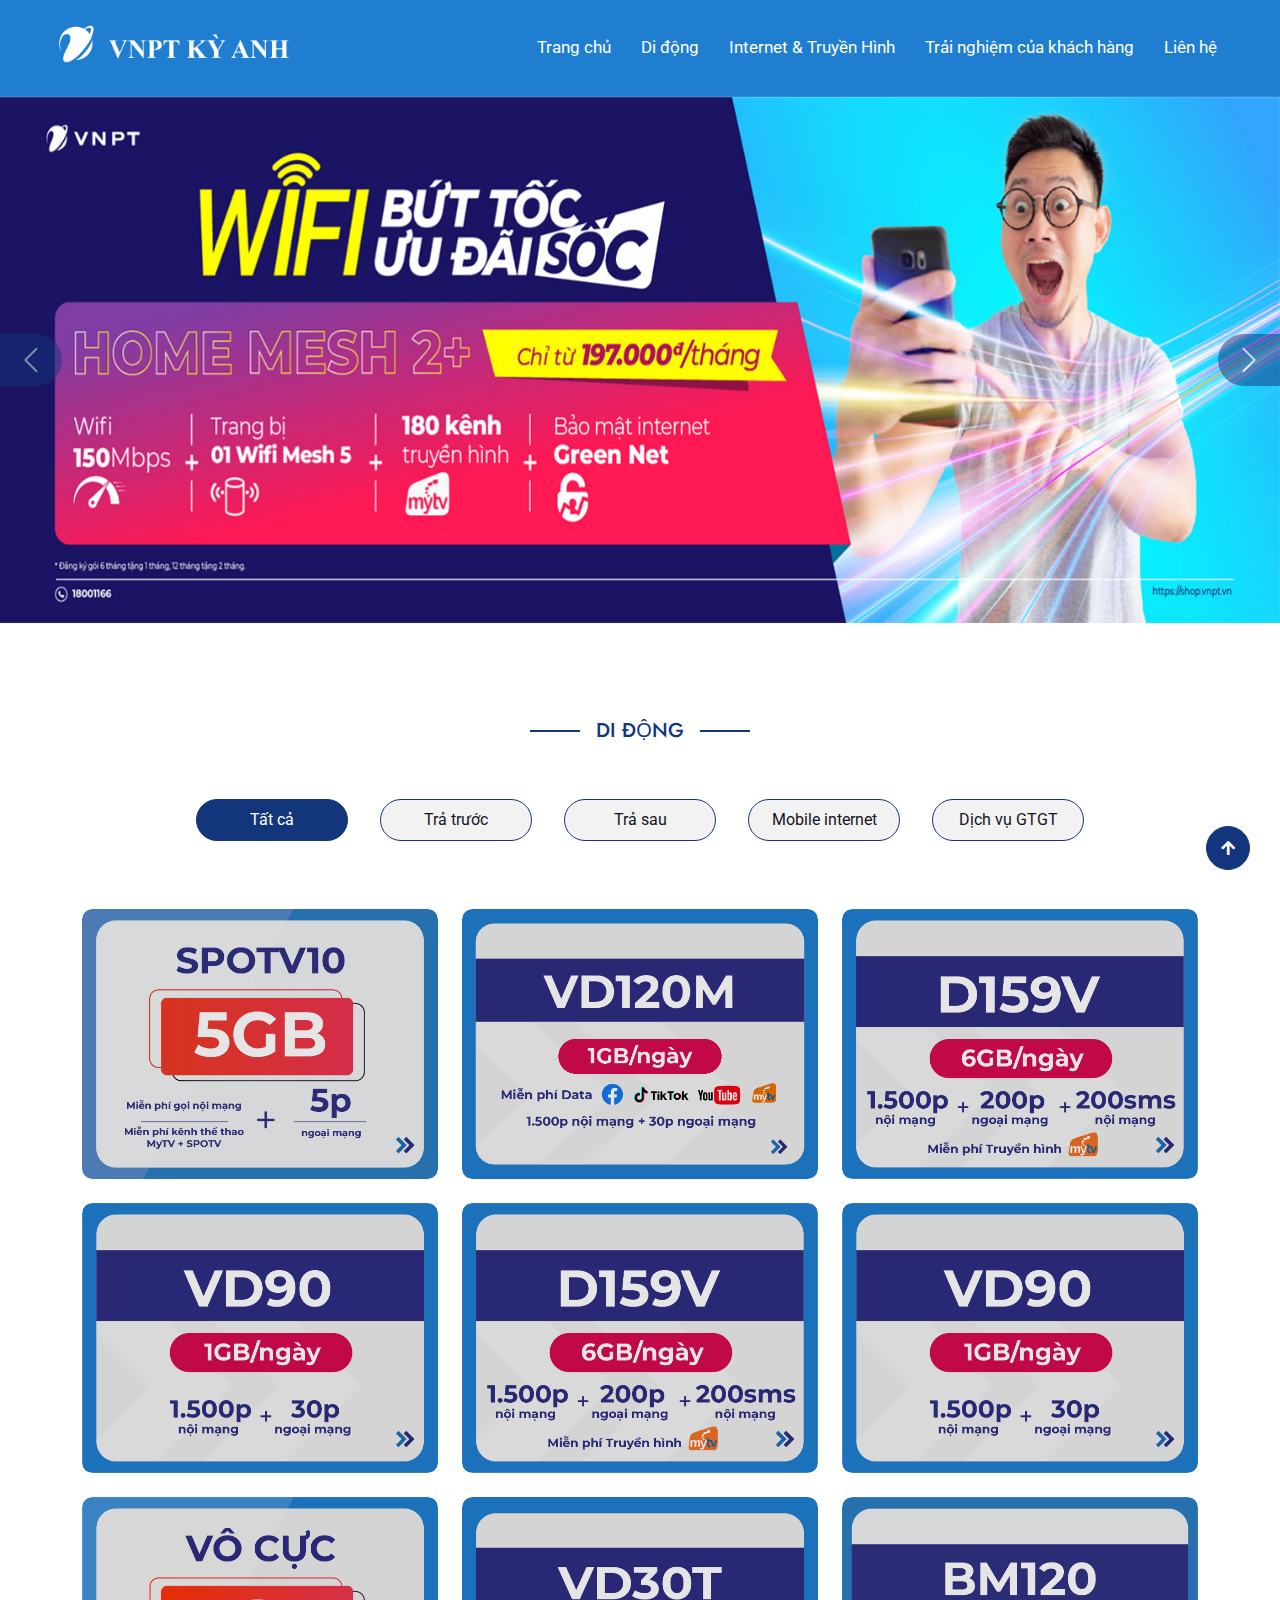
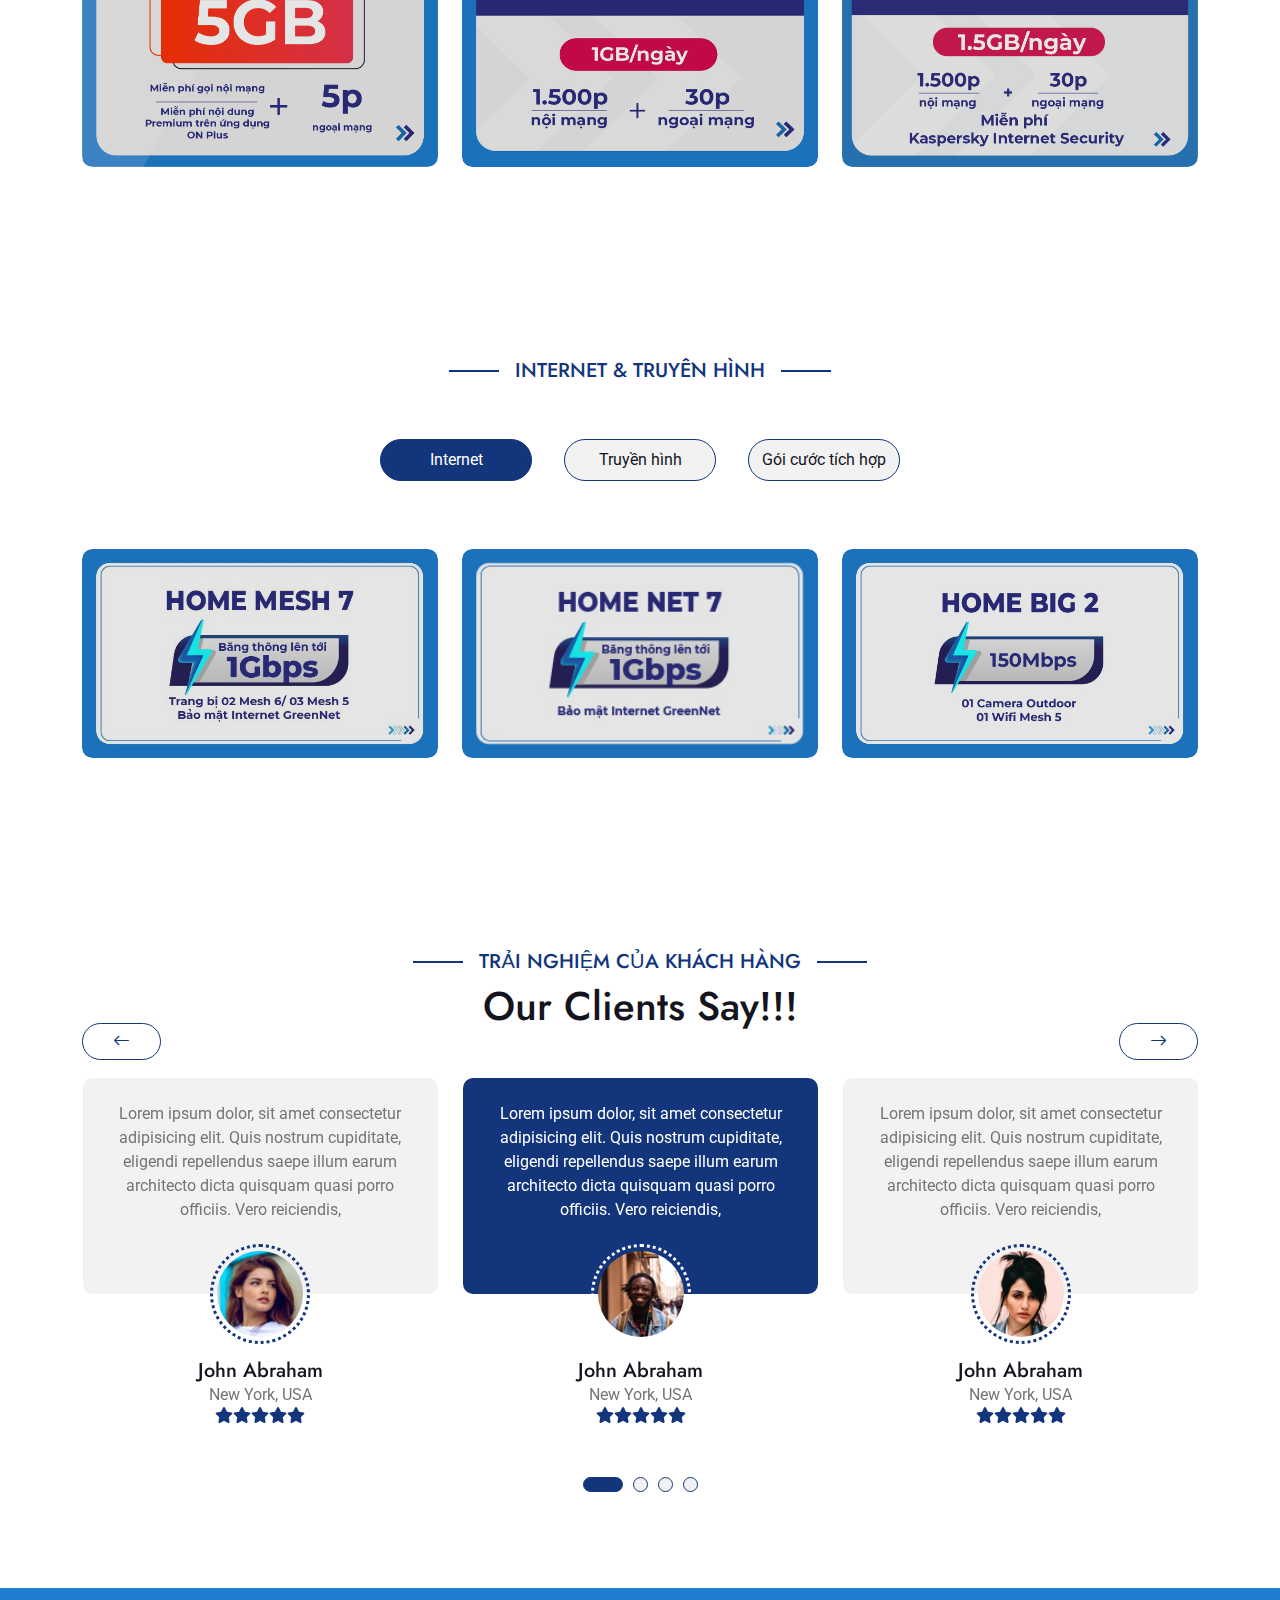
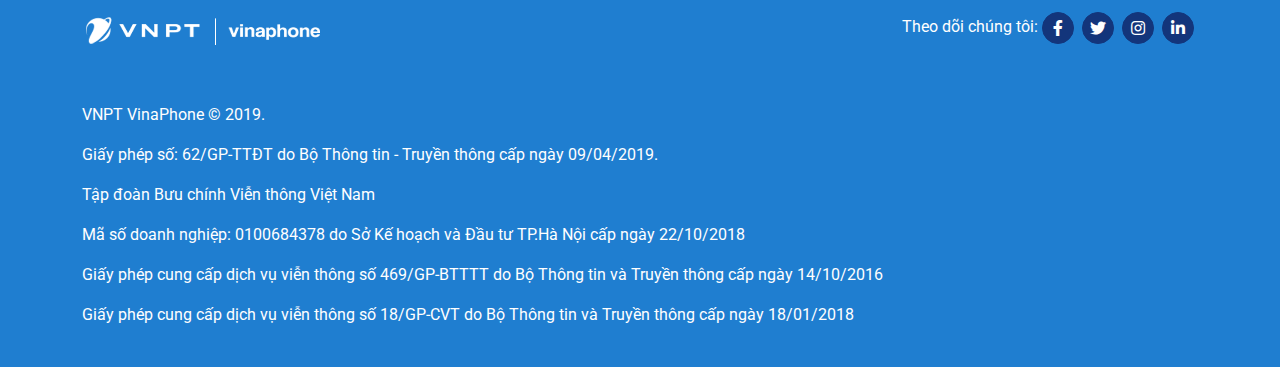
==== index.html @ 66cebbd5 "[feat] ađd meta property" ====
<!DOCTYPE html>
<html lang="en">
  <head>
    <meta charset="utf-8" />
    <title>Tập đoàn Bưu chính Viễn thông Việt Nam - VNPT Kỳ Anh</title>
    <meta
      property="og:title"
      content="Tập đoàn Bưu chính Viễn thông Việt Nam - VNPT Kỳ Anh"
    />
    <meta property="og:image" content="img/logo_v1.png" />
    <meta
      property="og:description"
      content="Tại VNPT Kỳ Anh, chúng tôi cung cấp một loạt các gói cước di động với hơn 99 lựa chọn, giá cả hấp dẫn. Đồng thời, chúng tôi cũng mang đến cho khách hàng nội dung số đa dạng và phong phú, cùng với các gói internet truyền hình tích hợp. Hơn nữa, chúng tôi còn cung cấp một loạt các sản phẩm và dịch vụ công nghệ thông tin khác nhau, đáp ứng mọi nhu cầu của khách hàng."
    />
    <meta property="og:image:width" content="1200" />
    <meta property="og:image:height" content="627" />
    <meta property="og:type" content="website" />
    <link rel="shortcut icon" type="image/png" href="img/icon.png" />
    <meta content="width=device-width, initial-scale=1.0" name="viewport" />
    <meta content="" name="keywords" />
    <meta content="" name="description" />

    <!-- Google Web Fonts -->
    <link rel="preconnect" href="https://fonts.googleapis.com" />
    <link rel="preconnect" href="https://fonts.gstatic.com" crossorigin />
    <link
      href="https://fonts.googleapis.com/css2?family=Jost:wght@500;600&family=Roboto&display=swap"
      rel="stylesheet"
    />

    <!-- Icon Font Stylesheet -->
    <link
      rel="stylesheet"
      href="https://use.fontawesome.com/releases/v5.15.4/css/all.css"
    />
    <link
      href="https://cdn.jsdelivr.net/npm/bootstrap-icons@1.4.1/font/bootstrap-icons.css"
      rel="stylesheet"
    />

    <!-- Libraries Stylesheet -->
    <link href="lib/owlcarousel/assets/owl.carousel.min.css" rel="stylesheet" />
    <link href="lib/lightbox/css/lightbox.min.css" rel="stylesheet" />

    <!-- Customized Bootstrap Stylesheet -->
    <link href="css/bootstrap.min.css" rel="stylesheet" />

    <!-- Template Stylesheet -->
    <link href="css/style.css" rel="stylesheet" />
    <!-- <link rel="stylesheet" href="style.css"> -->
  </head>

  <body>
    <!-- Spinner Start -->
    <div
      id="spinner"
      class="show bg-white position-fixed translate-middle w-100 vh-100 top-50 start-50 d-flex align-items-center justify-content-center"
    >
      <div
        class="spinner-border text-primary"
        style="width: 3rem; height: 3rem"
        role="status"
      >
        <span class="sr-only">Đang tải...</span>
      </div>
    </div>
    <!-- Spinner End -->

    <!-- Topbar Start -->
    <!-- <div class="container-fluid bg-primary px-5 d-none d-lg-block">
            <div class="row gx-0">
                <div class="col-lg-8 text-center text-lg-start mb-2 mb-lg-0">
                    <div class="d-inline-flex align-items-center" style="height: 45px;">
                        <a class="btn btn-sm btn-outline-light btn-sm-square rounded-circle me-2" href=""><i class="fab fa-twitter fw-normal"></i></a>
                        <a class="btn btn-sm btn-outline-light btn-sm-square rounded-circle me-2" href=""><i class="fab fa-facebook-f fw-normal"></i></a>
                        <a class="btn btn-sm btn-outline-light btn-sm-square rounded-circle me-2" href=""><i class="fab fa-linkedin-in fw-normal"></i></a>
                        <a class="btn btn-sm btn-outline-light btn-sm-square rounded-circle me-2" href=""><i class="fab fa-instagram fw-normal"></i></a>
                        <a class="btn btn-sm btn-outline-light btn-sm-square rounded-circle" href=""><i class="fab fa-youtube fw-normal"></i></a>
                    </div>
                </div>
                <div class="col-lg-4 text-center text-lg-end">
                    <div class="d-inline-flex align-items-center" style="height: 45px;">
                        <a href="#"><small class="me-3 text-light"><i class="fa fa-user me-2"></i>Đăng ký</small></a>
                        <a href="#"><small class="me-3 text-light"><i class="fa fa-sign-in-alt me-2"></i>Đăng nhập</small></a>
                        <div class="dropdown">
                            <a href="#" class="dropdown-toggle text-light" data-bs-toggle="dropdown"><small><i class="fa fa-home me-2"></i> My Dashboard</small></a>
                            <div class="dropdown-menu rounded">
                                <a href="#" class="dropdown-item"><i class="fas fa-user-alt me-2"></i> My Profile</a>
                                <a href="#" class="dropdown-item"><i class="fas fa-comment-alt me-2"></i> Inbox</a>
                                <a href="#" class="dropdown-item"><i class="fas fa-bell me-2"></i> Notifications</a>
                                <a href="#" class="dropdown-item"><i class="fas fa-cog me-2"></i> Account Settings</a>
                                <a href="#" class="dropdown-item"><i class="fas fa-power-off me-2"></i> Log Out</a>
                            </div>
                        </div>
                    </div>
                </div>
            </div>
        </div> -->
    <!-- Topbar End -->

    <!-- Navbar & Hero Start -->
    <div class="container-fluid position-relative p-0">
      <nav
        class="navbar navbar-expand-lg navbar-light px-4 px-lg-5 py-3 py-lg-0"
      >
        <a href="" class="navbar-brand p-0">
          <!-- <h1 class="m-0"><i class="fa fa-map-marker-alt me-3"></i>Travela</h1> -->
          <img src="img/logo_v3.png" alt="Logo" id="logoImage" />
        </a>
        <button
          class="navbar-toggler"
          type="button"
          data-bs-toggle="collapse"
          data-bs-target="#navbarCollapse"
        >
          <span class="fa fa-bars"></span>
        </button>
        <div class="collapse navbar-collapse" id="navbarCollapse">
          <div class="navbar-nav ms-auto py-0">
            <a href="#" class="nav-item nav-link active">Trang chủ</a>
            <a href="#di-dong" class="nav-item nav-link">Di động</a>
            <a href="#internet" class="nav-item nav-link"
              >Internet & Truyền Hình</a
            >
            <a href="#testimonial" class="nav-item nav-link"
              >Trải nghiệm của khách hàng</a
            >
            <a href="#footer" class="nav-item nav-link">Liên hệ</a>
            <!-- <a href="packages.html" class="nav-item nav-link">Packages</a>
            <a href="blog.html" class="nav-item nav-link">Bài viết</a>
            <div class="nav-item dropdown">
              <a
                href="#"
                class="nav-link dropdown-toggle"
                data-bs-toggle="dropdown"
                >Pages</a
              >
              <div class="dropdown-menu m-0">
                <a href="destination.html" class="dropdown-item">Destination</a>
                <a href="tour.html" class="dropdown-item">Explore Tour</a>
                <a href="booking.html" class="dropdown-item">Travel Booking</a>
                <a href="gallery.html" class="dropdown-item">Our Gallery</a>
                <a href="guides.html" class="dropdown-item">Travel Guides</a>
                <a href="testimonial.html" class="dropdown-item">Testimonial</a>
                <a href="404.html" class="dropdown-item">404 Page</a>
              </div>
            </div>
            <a href="contact.html" class="nav-item nav-link">Liên hệ</a> -->
          </div>
          <!-- <a href="" class="btn btn-primary rounded-pill py-2 px-4 ms-lg-4">Book Now</a> -->
        </div>
      </nav>

      <!-- Carousel Start -->
      <div class="carousel-header d-none d-md-block">
        <div id="carouselId" class="carousel slide" data-bs-ride="carousel">
          <ol class="carousel-indicators">
            <li
              data-bs-target="#carouselId"
              data-bs-slide-to="0"
              class="active"
            ></li>
            <li data-bs-target="#carouselId" data-bs-slide-to="1"></li>
            <li data-bs-target="#carouselId" data-bs-slide-to="2"></li>
          </ol>
          <div class="carousel-inner" role="listbox">
            <div class="carousel-item active">
              <img src="img/carousel-2.jpg" class="img-fluid" alt="Image" />
              <!-- <div class="carousel-caption">
                                <div class="p-3" style="max-width: 900px;">
                                    <h4 class="text-white text-uppercase fw-bold mb-4" style="letter-spacing: 3px;">Explore The World</h4>
                                    <h1 class="display-2 text-capitalize text-white mb-4">Let's The World Together!</h1>
                                    <p class="mb-5 fs-5">Lorem Ipsum is simply dummy text of the printing and typesetting industry. Lorem Ipsum has been the industry's standard dummy text ever since the 1500s, 
                                    </p>
                                    <div class="d-flex align-items-center justify-content-center">
                                        <a class="btn-hover-bg btn btn-primary rounded-pill text-white py-3 px-5" href="#">Discover Now</a>
                                    </div>
                                </div>
                            </div> -->
            </div>
            <div class="carousel-item">
              <img src="img/carousel-1.jpg" class="img-fluid" alt="Image" />
              <!-- <div class="carousel-caption">
                                <div class="p-3" style="max-width: 900px;">
                                    <h4 class="text-white text-uppercase fw-bold mb-4" style="letter-spacing: 3px;">Explore The World</h4>
                                    <h1 class="display-2 text-capitalize text-white mb-4">Find Your Perfect Tour At Travel</h1>
                                    <p class="mb-5 fs-5">Lorem Ipsum is simply dummy text of the printing and typesetting industry. Lorem Ipsum has been the industry's standard dummy text ever since the 1500s, 
                                    </p>
                                    <div class="d-flex align-items-center justify-content-center">
                                        <a class="btn-hover-bg btn btn-primary rounded-pill text-white py-3 px-5" href="#">Discover Now</a>
                                    </div>
                                </div>
                            </div> -->
            </div>
            <div class="carousel-item">
              <img src="img/carousel-3.jpg" class="img-fluid" alt="Image" />
              <!-- <div class="carousel-caption">
                                <div class="p-3" style="max-width: 900px;">
                                    <h4 class="text-white text-uppercase fw-bold mb-4" style="letter-spacing: 3px;">Explore The World</h4>
                                    <h1 class="display-2 text-capitalize text-white mb-4">You Like To Go?</h1>
                                    <p class="mb-5 fs-5">Lorem Ipsum is simply dummy text of the printing and typesetting industry. Lorem Ipsum has been the industry's standard dummy text ever since the 1500s, 
                                    </p>
                                    <div class="d-flex align-items-center justify-content-center">
                                        <a class="btn-hover-bg btn btn-primary rounded-pill text-white py-3 px-5" href="#">Discover Now</a>
                                    </div>
                                </div>
                            </div> -->
            </div>
          </div>
          <button
            class="carousel-control-prev"
            type="button"
            data-bs-target="#carouselId"
            data-bs-slide="prev"
          >
            <span
              class="carousel-control-prev-icon btn bg-primary"
              aria-hidden="false"
            ></span>
            <span class="visually-hidden">Previous</span>
          </button>
          <button
            class="carousel-control-next"
            type="button"
            data-bs-target="#carouselId"
            data-bs-slide="next"
          >
            <span
              class="carousel-control-next-icon btn bg-primary"
              aria-hidden="false"
            ></span>
            <span class="visually-hidden">Next</span>
          </button>
        </div>
      </div>
      <!-- Carousel End -->
    </div>
    <!-- <div class="container-fluid search-bar position-relative" style="top: -50%; transform: translateY(-50%);">
            <div class="container">
                <div class="position-relative rounded-pill w-100 mx-auto p-5" style="background: rgba(19, 53, 123, 0.8);">
                    <input class="form-control border-0 rounded-pill w-100 py-3 ps-4 pe-5" type="text" placeholder="Eg: Thailand">
                    <button type="button" class="btn btn-primary rounded-pill py-2 px-4 position-absolute me-2" style="top: 50%; right: 46px; transform: translateY(-50%);">Search</button>
                </div>
            </div>
        </div> -->
    <!-- Navbar & Hero End -->

    <!-- About Start -->
    <!-- <div class="container-fluid about py-5">
            <div class="container py-5">
                <div class="row g-5 align-items-center">
                    <div class="col-lg-5">
                        <div class="h-100" style="border: 50px solid; border-color: transparent #13357B transparent #13357B;">
                            <img src="img/about-img.jpg" class="img-fluid w-100 h-100" alt="">
                        </div>
                    </div>
                    <div class="col-lg-7" style="background: linear-gradient(rgba(255, 255, 255, .8), rgba(255, 255, 255, .8)), url(img/about-img-1.png);">
                        <h5 class="section-about-title pe-3">About Us</h5>
                        <h1 class="mb-4">Welcome to <span class="text-primary">Travela</span></h1>
                        <p class="mb-4">Lorem ipsum dolor sit amet consectetur adipisicing elit. Molestias, dolorum, doloribus sunt dicta, officia voluptatibus libero necessitatibus natus impedit quam ullam assumenda? Id atque iste consectetur. Commodi odit ab saepe!</p>
                        <p class="mb-4">Lorem ipsum dolor sit amet consectetur adipisicing elit. Accusantium quos voluptatem suscipit neque enim, doloribus ipsum rem eos distinctio, dignissimos nisi saepe nulla? Libero numquam perferendis provident placeat molestiae quia?</p>
                        <div class="row gy-2 gx-4 mb-4">
                            <div class="col-sm-6">
                                <p class="mb-0"><i class="fa fa-arrow-right text-primary me-2"></i>First Class Flights</p>
                            </div>
                            <div class="col-sm-6">
                                <p class="mb-0"><i class="fa fa-arrow-right text-primary me-2"></i>Handpicked Hotels</p>
                            </div>
                            <div class="col-sm-6">
                                <p class="mb-0"><i class="fa fa-arrow-right text-primary me-2"></i>5 Star Accommodations</p>
                            </div>
                            <div class="col-sm-6">
                                <p class="mb-0"><i class="fa fa-arrow-right text-primary me-2"></i>Latest Model Vehicles</p>
                            </div>
                            <div class="col-sm-6">
                                <p class="mb-0"><i class="fa fa-arrow-right text-primary me-2"></i>150 Premium City Tours</p>
                            </div>
                            <div class="col-sm-6">
                                <p class="mb-0"><i class="fa fa-arrow-right text-primary me-2"></i>24/7 Service</p>
                            </div>
                        </div>
                        <a class="btn btn-primary rounded-pill py-3 px-5 mt-2" href="">Read More</a>
                    </div>
                </div>
            </div>
        </div> -->
    <!-- About End -->

    <!-- Services Start -->
    <!-- <div class="container-fluid bg-light service py-5">
            <div class="container py-5">
                <div class="mx-auto text-center mb-5" style="max-width: 900px;">
                    <h5 class="section-title px-3">Searvices</h5>
                    <h1 class="mb-0">Our Services</h1>
                </div>
                <div class="row g-4">
                    <div class="col-lg-6">
                        <div class="row g-4">
                            <div class="col-12">
                                <div class="service-content-inner d-flex align-items-center bg-white border border-primary rounded p-4 pe-0">
                                    <div class="service-content text-end">
                                        <h5 class="mb-4">WorldWide Tours</h5>
                                        <p class="mb-0">Dolor sit amet consectetur adipisicing elit. Non alias eum, suscipit expedita corrupti officiis debitis possimus nam laudantium beatae quidem dolore consequuntur voluptate rem reiciendis, omnis sequi harum earum.
                                        </p>
                                    </div>
                                    <div class="service-icon p-4">
                                        <i class="fa fa-globe fa-4x text-primary"></i>
                                    </div>
                                </div>
                            </div>
                            <div class="col-12">
                                <div class="service-content-inner d-flex align-items-center  bg-white border border-primary rounded p-4 pe-0">
                                    <div class="service-content text-end">
                                        <h5 class="mb-4">Hotel Reservation</h5>
                                        <p class="mb-0">Dolor sit amet consectetur adipisicing elit. Non alias eum, suscipit expedita corrupti officiis debitis possimus nam laudantium beatae quidem dolore consequuntur voluptate rem reiciendis, omnis sequi harum earum.
                                        </p>
                                    </div>
                                    <div class="service-icon p-4">
                                        <i class="fa fa-hotel fa-4x text-primary"></i>
                                    </div>
                                </div>
                            </div>
                            <div class="col-12">
                                <div class="service-content-inner d-flex align-items-center bg-white border border-primary rounded p-4 pe-0">
                                    <div class="service-content text-end">
                                        <h5 class="mb-4">Travel Guides</h5>
                                        <p class="mb-0">Dolor sit amet consectetur adipisicing elit. Non alias eum, suscipit expedita corrupti officiis debitis possimus nam laudantium beatae quidem dolore consequuntur voluptate rem reiciendis, omnis sequi harum earum.
                                        </p>
                                    </div>
                                    <div class="service-icon p-4">
                                        <i class="fa fa-user fa-4x text-primary"></i>
                                    </div>
                                </div>
                            </div>
                            <div class="col-12">
                                <div class="service-content-inner d-flex align-items-center bg-white border border-primary rounded p-4 pe-0">
                                    <div class="service-content text-end">
                                        <h5 class="mb-4">Event Management</h5>
                                        <p class="mb-0">Dolor sit amet consectetur adipisicing elit. Non alias eum, suscipit expedita corrupti officiis debitis possimus nam laudantium beatae quidem dolore consequuntur voluptate rem reiciendis, omnis sequi harum earum.
                                        </p>
                                    </div>
                                    <div class="service-icon p-4">
                                        <i class="fa fa-cog fa-4x text-primary"></i>
                                    </div>
                                </div>
                            </div>
                        </div>
                    </div>
                    <div class="col-lg-6">
                        <div class="row g-4">
                            <div class="col-12">
                                <div class="service-content-inner d-flex align-items-center bg-white border border-primary rounded p-4 ps-0">
                                    <div class="service-icon p-4">
                                        <i class="fa fa-globe fa-4x text-primary"></i>
                                    </div>
                                    <div class="service-content">
                                        <h5 class="mb-4">WorldWide Tours</h5>
                                        <p class="mb-0">Dolor sit amet consectetur adipisicing elit. Non alias eum, suscipit expedita corrupti officiis debitis possimus nam laudantium beatae quidem dolore consequuntur voluptate rem reiciendis, omnis sequi harum earum.
                                        </p>
                                    </div>
                                </div>
                            </div>
                            <div class="col-12">
                                <div class="service-content-inner d-flex align-items-center bg-white border border-primary rounded p-4 ps-0">
                                    <div class="service-icon p-4">
                                        <i class="fa fa-hotel fa-4x text-primary"></i>
                                    </div>
                                    <div class="service-content">
                                        <h5 class="mb-4">Hotel Reservation</h5>
                                        <p class="mb-0">Dolor sit amet consectetur adipisicing elit. Non alias eum, suscipit expedita corrupti officiis debitis possimus nam laudantium beatae quidem dolore consequuntur voluptate rem reiciendis, omnis sequi harum earum.
                                        </p>
                                    </div>
                                </div>
                            </div>
                            <div class="col-12">
                                <div class="service-content-inner d-flex align-items-center bg-white border border-primary rounded p-4 ps-0">
                                    <div class="service-icon p-4">
                                        <i class="fa fa-user fa-4x text-primary"></i>
                                    </div>
                                    <div class="service-content">
                                        <h5 class="mb-4">Travel Guides</h5>
                                        <p class="mb-0">Dolor sit amet consectetur adipisicing elit. Non alias eum, suscipit expedita corrupti officiis debitis possimus nam laudantium beatae quidem dolore consequuntur voluptate rem reiciendis, omnis sequi harum earum.
                                        </p>
                                    </div>
                                </div>
                            </div>
                            <div class="col-12">
                                <div class="service-content-inner d-flex align-items-center bg-white border border-primary rounded p-4 ps-0">
                                    <div class="service-icon p-4">
                                        <i class="fa fa-cog fa-4x text-primary"></i>
                                    </div>
                                    <div class="service-content">
                                        <h5 class="mb-4">Event Management</h5>
                                        <p class="mb-0">Dolor sit amet consectetur adipisicing elit. Non alias eum, suscipit expedita corrupti officiis debitis possimus nam laudantium beatae quidem dolore consequuntur voluptate rem reiciendis, omnis sequi harum earum.
                                        </p>
                                    </div>
                                </div>
                            </div>
                        </div>
                    </div>
                    <div class="col-12">
                        <div class="text-center">
                            <a class="btn btn-primary rounded-pill py-3 px-5 mt-2" href="">Service More</a>
                        </div>
                    </div>
                </div>
            </div>
        </div> -->
    <!-- Services End -->

    <!-- Destination Start -->
    <div class="container-fluid destination py-5" id="di-dong">
      <div class="container py-5">
        <div class="mx-auto text-center mb-5" style="max-width: 900px">
          <h5 class="section-title px-3">Di động</h5>
          <!-- <h1 class="mb-0">Popular Destination</h1> -->
        </div>
        <div class="tab-class text-center">
          <ul class="nav nav-pills d-inline-flex justify-content-center mb-5">
            <li class="nav-item">
              <a
                class="d-flex mx-3 py-2 border border-primary bg-light rounded-pill active"
                data-bs-toggle="pill"
                href="#tab-1"
              >
                <span class="text-dark" style="width: 150px">Tất cả</span>
              </a>
            </li>
            <li class="nav-item">
              <a
                class="d-flex py-2 mx-3 border border-primary bg-light rounded-pill"
                data-bs-toggle="pill"
                href="#tab-2"
              >
                <span class="text-dark" style="width: 150px">Trả trước</span>
              </a>
            </li>
            <li class="nav-item">
              <a
                class="d-flex mx-3 py-2 border border-primary bg-light rounded-pill"
                data-bs-toggle="pill"
                href="#tab-3"
              >
                <span class="text-dark" style="width: 150px">Trả sau</span>
              </a>
            </li>
            <li class="nav-item">
              <a
                class="d-flex mx-3 py-2 border border-primary bg-light rounded-pill"
                data-bs-toggle="pill"
                href="#tab-4"
              >
                <span class="text-dark" style="width: 150px"
                  >Mobile internet</span
                >
              </a>
            </li>
            <li class="nav-item">
              <a
                class="d-flex mx-3 py-2 border border-primary bg-light rounded-pill"
                data-bs-toggle="pill"
                href="#tab-5"
              >
                <span class="text-dark" style="width: 150px">Dịch vụ GTGT</span>
              </a>
            </li>
            <!-- <li class="nav-item">
                            <a class="d-flex mx-3 py-2 border border-primary bg-light rounded-pill" data-bs-toggle="pill" href="#tab-6">
                                <span class="text-dark" style="width: 150px;">Singapore</span>
                            </a>
                        </li> -->
          </ul>
          <div class="tab-content">
            <div id="tab-1" class="tab-pane fade show p-0 active">
              <div class="row g-4">
                <div class="col-xl-12">
                  <div class="row g-4">
                    <div class="col-lg-4">
                      <div class="destination-img">
                        <img
                          class="img-fluid rounded w-100"
                          src="img/destination-1.jpg"
                          alt=""
                        />
                        <div class="destination-overlay p-4">
                          <a
                            href="#"
                            class="btn btn-primary text-white rounded-pill border py-2 px-3"
                            >20 Photos</a
                          >
                          <h4 class="text-white mb-2 mt-3">New York City</h4>
                          <a href="#" class="btn-hover text-white"
                            >View All Place
                            <i class="fa fa-arrow-right ms-2"></i
                          ></a>
                        </div>
                        <div class="search-icon">
                          <a
                            href="img/destination-1.jpg"
                            data-lightbox="destination-1"
                            ><i
                              class="fa fa-plus-square fa-1x btn btn-light btn-lg-square text-primary"
                            ></i
                          ></a>
                        </div>
                      </div>
                    </div>
                    <div class="col-lg-4">
                      <div class="destination-img">
                        <img
                          class="img-fluid rounded w-100"
                          src="img/destination-2.jpg"
                          alt=""
                        />
                        <div class="destination-overlay p-4">
                          <a
                            href="#"
                            class="btn btn-primary text-white rounded-pill border py-2 px-3"
                            >20 Photos</a
                          >
                          <h4 class="text-white mb-2 mt-3">Las vegas</h4>
                          <a href="#" class="btn-hover text-white"
                            >View All Place
                            <i class="fa fa-arrow-right ms-2"></i
                          ></a>
                        </div>
                        <div class="search-icon">
                          <a
                            href="img/destination-2.jpg"
                            data-lightbox="destination-2"
                            ><i
                              class="fa fa-plus-square fa-1x btn btn-light btn-lg-square text-primary"
                            ></i
                          ></a>
                        </div>
                      </div>
                    </div>
                    <div class="col-lg-4">
                      <div class="destination-img">
                        <img
                          class="img-fluid rounded w-100"
                          src="img/destination-7.jpg"
                          alt=""
                        />
                        <div class="destination-overlay p-4">
                          <a
                            href="#"
                            class="btn btn-primary text-white rounded-pill border py-2 px-3"
                            >20 Photos</a
                          >
                          <h4 class="text-white mb-2 mt-3">Los angelas</h4>
                          <a href="#" class="btn-hover text-white"
                            >View All Place
                            <i class="fa fa-arrow-right ms-2"></i
                          ></a>
                        </div>
                        <div class="search-icon">
                          <a
                            href="img/destination-7.jpg"
                            data-lightbox="destination-7"
                            ><i
                              class="fa fa-plus-square fa-1x btn btn-light btn-lg-square text-primary"
                            ></i
                          ></a>
                        </div>
                      </div>
                    </div>
                    <div class="col-lg-4">
                      <div class="destination-img">
                        <img
                          class="img-fluid rounded w-100"
                          src="img/destination-8.jpg"
                          alt=""
                        />
                        <div class="destination-overlay p-4">
                          <a
                            href="#"
                            class="btn btn-primary text-white rounded-pill border py-2 px-3"
                            >20 Photos</a
                          >
                          <h4 class="text-white mb-2 mt-3">Los angelas</h4>
                          <a href="#" class="btn-hover text-white"
                            >View All Place
                            <i class="fa fa-arrow-right ms-2"></i
                          ></a>
                        </div>
                        <div class="search-icon">
                          <a
                            href="img/destination-8.jpg"
                            data-lightbox="destination-8"
                            ><i
                              class="fa fa-plus-square fa-1x btn btn-light btn-lg-square text-primary"
                            ></i
                          ></a>
                        </div>
                      </div>
                    </div>
                    <div class="col-lg-4">
                      <div class="destination-img">
                        <img
                          class="img-fluid rounded w-100"
                          src="img/destination-7.jpg"
                          alt=""
                        />
                        <div class="destination-overlay p-4">
                          <a
                            href="#"
                            class="btn btn-primary text-white rounded-pill border py-2 px-3"
                            >20 Photos</a
                          >
                          <h4 class="text-white mb-2 mt-3">Los angelas</h4>
                          <a href="#" class="btn-hover text-white"
                            >View All Place
                            <i class="fa fa-arrow-right ms-2"></i
                          ></a>
                        </div>
                        <div class="search-icon">
                          <a
                            href="img/destination-7.jpg"
                            data-lightbox="destination-7"
                            ><i
                              class="fa fa-plus-square fa-1x btn btn-light btn-lg-square text-primary"
                            ></i
                          ></a>
                        </div>
                      </div>
                    </div>
                    <div class="col-lg-4">
                      <div class="destination-img">
                        <img
                          class="img-fluid rounded w-100"
                          src="img/destination-8.jpg"
                          alt=""
                        />
                        <div class="destination-overlay p-4">
                          <a
                            href="#"
                            class="btn btn-primary text-white rounded-pill border py-2 px-3"
                            >20 Photos</a
                          >
                          <h4 class="text-white mb-2 mt-3">Los angelas</h4>
                          <a href="#" class="btn-hover text-white"
                            >View All Place
                            <i class="fa fa-arrow-right ms-2"></i
                          ></a>
                        </div>
                        <div class="search-icon">
                          <a
                            href="img/destination-8.jpg"
                            data-lightbox="destination-8"
                            ><i
                              class="fa fa-plus-square fa-1x btn btn-light btn-lg-square text-primary"
                            ></i
                          ></a>
                        </div>
                      </div>
                    </div>
                  </div>
                </div>
                <!-- <div class="col-xl-4">
                                   
                                    <div class="destination-img h-100">
                                        <img class="img-fluid rounded w-100 h-100" src="img/destination-9.jpg" style="object-fit: cover; min-height: 300px;" alt="">
                                        <div class="destination-overlay p-4">
                                            <a href="#" class="btn btn-primary text-white rounded-pill border py-2 px-3">20 Photos</a>
                                            <h4 class="text-white mb-2 mt-3">San francisco</h4>
                                            <a href="#" class="btn-hover text-white">View All Place <i class="fa fa-arrow-right ms-2"></i></a>
                                        </div>
                                        <div class="search-icon">
                                            <a href="img/destination-9.jpg" data-lightbox="destination-4"><i class="fa fa-plus-square fa-1x btn btn-light btn-lg-square text-primary"></i></a>
                                        </div>
                                    </div>
                                </div> -->
                <div class="col-lg-4">
                  <div class="destination-img">
                    <img
                      class="img-fluid rounded w-100"
                      src="img/destination-4.jpg"
                      alt=""
                    />
                    <div class="destination-overlay p-4">
                      <a
                        href="#"
                        class="btn btn-primary text-white rounded-pill border py-2 px-3"
                        >20 Photos</a
                      >
                      <h4 class="text-white mb-2 mt-3">Los angelas</h4>
                      <a href="#" class="btn-hover text-white"
                        >View All Place <i class="fa fa-arrow-right ms-2"></i
                      ></a>
                    </div>
                    <div class="search-icon">
                      <a
                        href="img/destination-4.jpg"
                        data-lightbox="destination-4"
                        ><i
                          class="fa fa-plus-square fa-1x btn btn-light btn-lg-square text-primary"
                        ></i
                      ></a>
                    </div>
                  </div>
                </div>
                <div class="col-lg-4">
                  <div class="destination-img">
                    <img
                      class="img-fluid rounded w-100"
                      src="img/destination-5.jpg"
                      alt=""
                    />
                    <div class="destination-overlay p-4">
                      <a
                        href="#"
                        class="btn btn-primary text-white rounded-pill border py-2 px-3"
                        >20 Photos</a
                      >
                      <h4 class="text-white mb-2 mt-3">Los angelas</h4>
                      <a href="#" class="btn-hover text-white"
                        >View All Place <i class="fa fa-arrow-right ms-2"></i
                      ></a>
                    </div>
                    <div class="search-icon">
                      <a
                        href="img/destination-5.jpg"
                        data-lightbox="destination-5"
                        ><i
                          class="fa fa-plus-square fa-1x btn btn-light btn-lg-square text-primary"
                        ></i
                      ></a>
                    </div>
                  </div>
                </div>
                <div class="col-lg-4">
                  <div class="destination-img">
                    <img
                      class="img-fluid rounded w-100"
                      src="img/destination-6.jpg"
                      alt=""
                    />
                    <div class="destination-overlay p-4">
                      <a
                        href="#"
                        class="btn btn-primary text-white rounded-pill border py-2 px-3"
                        >20 Photos</a
                      >
                      <h4 class="text-white mb-2 mt-3">Los angelas</h4>
                      <a href="#" class="btn-hover text-white"
                        >View All Place <i class="fa fa-arrow-right ms-2"></i
                      ></a>
                    </div>
                    <div class="search-icon">
                      <a
                        href="img/destination-6.jpg"
                        data-lightbox="destination-6"
                        ><i
                          class="fa fa-plus-square fa-1x btn btn-light btn-lg-square text-primary"
                        ></i
                      ></a>
                    </div>
                  </div>
                </div>
              </div>
            </div>
            <div id="tab-2" class="tab-pane fade show p-0">
              <div class="row g-4">
                <div class="col-lg-6">
                  <div class="destination-img">
                    <img
                      class="img-fluid rounded w-100"
                      src="img/destination-5.jpg"
                      alt=""
                    />
                    <div class="destination-overlay p-4">
                      <a
                        href="#"
                        class="btn btn-primary text-white rounded-pill border py-2 px-3"
                        >20 Photos</a
                      >
                      <h4 class="text-white mb-2 mt-3">San francisco</h4>
                      <a href="#" class="btn-hover text-white"
                        >View All Place <i class="fa fa-arrow-right ms-2"></i
                      ></a>
                    </div>
                    <div class="search-icon">
                      <a
                        href="img/destination-5.jpg"
                        data-lightbox="destination-5"
                        ><i
                          class="fa fa-plus-square fa-1x btn btn-light btn-lg-square text-primary"
                        ></i
                      ></a>
                    </div>
                  </div>
                </div>
                <div class="col-lg-6">
                  <div class="destination-img">
                    <img
                      class="img-fluid rounded w-100"
                      src="img/destination-6.jpg"
                      alt=""
                    />
                    <div class="destination-overlay p-4">
                      <a
                        href="#"
                        class="btn btn-primary text-white rounded-pill border py-2 px-3"
                        >20 Photos</a
                      >
                      <h4 class="text-white mb-2 mt-3">San francisco</h4>
                      <a href="#" class="btn-hover text-white"
                        >View All Place <i class="fa fa-arrow-right ms-2"></i
                      ></a>
                    </div>
                    <div class="search-icon">
                      <a
                        href="img/destination-6.jpg"
                        data-lightbox="destination-6"
                        ><i
                          class="fa fa-plus-square fa-1x btn btn-light btn-lg-square text-primary"
                        ></i
                      ></a>
                    </div>
                  </div>
                </div>
              </div>
            </div>
            <div id="tab-3" class="tab-pane fade show p-0">
              <div class="row g-4">
                <div class="col-lg-6">
                  <div class="destination-img">
                    <img
                      class="img-fluid rounded w-100"
                      src="img/destination-5.jpg"
                      alt=""
                    />
                    <div class="destination-overlay p-4">
                      <a
                        href="#"
                        class="btn btn-primary text-white rounded-pill border py-2 px-3"
                        >20 Photos</a
                      >
                      <h4 class="text-white mb-2 mt-3">San francisco</h4>
                      <a href="#" class="btn-hover text-white"
                        >View All Place <i class="fa fa-arrow-right ms-2"></i
                      ></a>
                    </div>
                    <div class="search-icon">
                      <a
                        href="img/destination-5.jpg"
                        data-lightbox="destination-5"
                        ><i
                          class="fa fa-plus-square fa-1x btn btn-light btn-lg-square text-primary"
                        ></i
                      ></a>
                    </div>
                  </div>
                </div>
                <div class="col-lg-6">
                  <div class="destination-img">
                    <img
                      class="img-fluid rounded w-100"
                      src="img/destination-6.jpg"
                      alt=""
                    />
                    <div class="destination-overlay p-4">
                      <a
                        href="#"
                        class="btn btn-primary text-white rounded-pill border py-2 px-3"
                        >20 Photos</a
                      >
                      <h4 class="text-white mb-2 mt-3">San francisco</h4>
                      <a href="#" class="btn-hover text-white"
                        >View All Place <i class="fa fa-arrow-right ms-2"></i
                      ></a>
                    </div>
                    <div class="search-icon">
                      <a
                        href="img/destination-6.jpg"
                        data-lightbox="destination-6"
                        ><i
                          class="fa fa-plus-square fa-1x btn btn-light btn-lg-square text-primary"
                        ></i
                      ></a>
                    </div>
                  </div>
                </div>
              </div>
            </div>
            <div id="tab-4" class="tab-pane fade show p-0">
              <div class="row g-4">
                <div class="col-lg-6">
                  <div class="destination-img">
                    <img
                      class="img-fluid rounded w-100"
                      src="img/destination-5.jpg"
                      alt=""
                    />
                    <div class="destination-overlay p-4">
                      <a
                        href="#"
                        class="btn btn-primary text-white rounded-pill border py-2 px-3"
                        >20 Photos</a
                      >
                      <h4 class="text-white mb-2 mt-3">San francisco</h4>
                      <a href="#" class="btn-hover text-white"
                        >View All Place <i class="fa fa-arrow-right ms-2"></i
                      ></a>
                    </div>
                    <div class="search-icon">
                      <a
                        href="img/destination-5.jpg"
                        data-lightbox="destination-5"
                        ><i
                          class="fa fa-plus-square fa-1x btn btn-light btn-lg-square text-primary"
                        ></i
                      ></a>
                    </div>
                  </div>
                </div>
                <div class="col-lg-6">
                  <div class="destination-img">
                    <img
                      class="img-fluid rounded w-100"
                      src="img/destination-6.jpg"
                      alt=""
                    />
                    <div class="destination-overlay p-4">
                      <a
                        href="#"
                        class="btn btn-primary text-white rounded-pill border py-2 px-3"
                        >20 Photos</a
                      >
                      <h4 class="text-white mb-2 mt-3">San francisco</h4>
                      <a href="#" class="btn-hover text-white"
                        >View All Place <i class="fa fa-arrow-right ms-2"></i
                      ></a>
                    </div>
                    <div class="search-icon">
                      <a
                        href="img/destination-6.jpg"
                        data-lightbox="destination-6"
                        ><i
                          class="fa fa-plus-square fa-1x btn btn-light btn-lg-square text-primary"
                        ></i
                      ></a>
                    </div>
                  </div>
                </div>
              </div>
            </div>
            <div id="tab-5" class="tab-pane fade show p-0">
              <div class="row g-4">
                <div class="col-lg-6">
                  <div class="destination-img">
                    <img
                      class="img-fluid rounded w-100"
                      src="img/destination-5.jpg"
                      alt=""
                    />
                    <div class="destination-overlay p-4">
                      <a
                        href="#"
                        class="btn btn-primary text-white rounded-pill border py-2 px-3"
                        >20 Photos</a
                      >
                      <h4 class="text-white mb-2 mt-3">San francisco</h4>
                      <a href="#" class="btn-hover text-white"
                        >View All Place <i class="fa fa-arrow-right ms-2"></i
                      ></a>
                    </div>
                    <div class="search-icon">
                      <a
                        href="img/destination-5.jpg"
                        data-lightbox="destination-5"
                        ><i
                          class="fa fa-plus-square fa-1x btn btn-light btn-lg-square text-primary"
                        ></i
                      ></a>
                    </div>
                  </div>
                </div>
                <div class="col-lg-6">
                  <div class="destination-img">
                    <img
                      class="img-fluid rounded w-100"
                      src="img/destination-6.jpg"
                      alt=""
                    />
                    <div class="destination-overlay p-4">
                      <a
                        href="#"
                        class="btn btn-primary text-white rounded-pill border py-2 px-3"
                        >20 Photos</a
                      >
                      <h4 class="text-white mb-2 mt-3">San francisco</h4>
                      <a href="#" class="btn-hover text-white"
                        >View All Place <i class="fa fa-arrow-right ms-2"></i
                      ></a>
                    </div>
                    <div class="search-icon">
                      <a
                        href="img/destination-6.jpg"
                        data-lightbox="destination-6"
                        ><i
                          class="fa fa-plus-square fa-1x btn btn-light btn-lg-square text-primary"
                        ></i
                      ></a>
                    </div>
                  </div>
                </div>
              </div>
            </div>
            <div id="tab-6" class="tab-pane fade show p-0">
              <div class="row g-4">
                <div class="col-lg-6">
                  <div class="destination-img">
                    <img
                      class="img-fluid rounded w-100"
                      src="img/destination-5.jpg"
                      alt=""
                    />
                    <div class="destination-overlay p-4">
                      <a
                        href="#"
                        class="btn btn-primary text-white rounded-pill border py-2 px-3"
                        >20 Photos</a
                      >
                      <h4 class="text-white mb-2 mt-3">San francisco</h4>
                      <a href="#" class="btn-hover text-white"
                        >View All Place <i class="fa fa-arrow-right ms-2"></i
                      ></a>
                    </div>
                    <div class="search-icon">
                      <a
                        href="img/destination-5.jpg"
                        data-lightbox="destination-5"
                        ><i
                          class="fa fa-plus-square fa-1x btn btn-light btn-lg-square text-primary"
                        ></i
                      ></a>
                    </div>
                  </div>
                </div>
                <div class="col-lg-6">
                  <div class="destination-img">
                    <img
                      class="img-fluid rounded w-100"
                      src="img/destination-6.jpg"
                      alt=""
                    />
                    <div class="destination-overlay p-4">
                      <a
                        href="#"
                        class="btn btn-primary text-white rounded-pill border py-2 px-3"
                        >20 Photos</a
                      >
                      <h4 class="text-white mb-2 mt-3">San francisco</h4>
                      <a href="#" class="btn-hover text-white"
                        >View All Place <i class="fa fa-arrow-right ms-2"></i
                      ></a>
                    </div>
                    <div class="search-icon">
                      <a
                        href="img/destination-6.jpg"
                        data-lightbox="destination-6"
                        ><i
                          class="fa fa-plus-square fa-1x btn btn-light btn-lg-square text-primary"
                        ></i
                      ></a>
                    </div>
                  </div>
                </div>
              </div>
            </div>
          </div>
        </div>
      </div>
    </div>
    <!-- Destination End -->

    <!-- Explore Tour Start -->
    <div class="container-fluid destination py-5" id="internet">
      <div class="container py-5">
        <div class="mx-auto text-center mb-5" style="max-width: 900px">
          <h5 class="section-title px-3">Internet & Truyền hình</h5>
          <!-- <h1 class="mb-4">The World</h1>
                    <p class="mb-0">Lorem ipsum dolor sit amet consectetur adipisicing elit. Laborum tempore nam, architecto doloremque velit explicabo? Voluptate sunt eveniet fuga eligendi! Expedita laudantium fugiat corrupti eum cum repellat a laborum quasi.
                    </p> -->
        </div>
        <div class="tab-class text-center">
          <ul class="nav nav-pills d-inline-flex justify-content-center mb-5">
            <li class="nav-item">
              <a
                class="d-flex mx-3 py-2 border border-primary bg-light rounded-pill active"
                data-bs-toggle="pill"
                href="#internetTab-1"
              >
                <span class="text-dark" style="width: 150px">Internet</span>
              </a>
            </li>
            <li class="nav-item">
              <a
                class="d-flex py-2 mx-3 border border-primary bg-light rounded-pill"
                data-bs-toggle="pill"
                href="#internetTab-2"
              >
                <span class="text-dark" style="width: 150px">Truyền hình</span>
              </a>
            </li>
            <li class="nav-item">
              <a
                class="d-flex mx-3 py-2 border border-primary bg-light rounded-pill"
                data-bs-toggle="pill"
                href="#internetTab-3"
              >
                <span class="text-dark" style="width: 150px"
                  >Gói cước tích hợp</span
                >
              </a>
            </li>
            <!-- <li class="nav-item">
                              <a class="d-flex mx-3 py-2 border border-primary bg-light rounded-pill" data-bs-toggle="pill" href="#tab-6">
                                  <span class="text-dark" style="width: 150px;">Singapore</span>
                              </a>
                          </li> -->
          </ul>
          <div class="tab-content">
            <div id="internetTab-1" class="tab-pane fade show p-0 active">
              <div class="row g-4">
                <!-- <div class="col-xl-12">
                  <div class="row g-4">
                    <div class="col-lg-4">
                      <div class="destination-img">
                        <img
                          class="img-fluid rounded w-100"
                          src="img/explore-tour-1.jpg"
                          alt=""
                        />
                        <div class="destination-overlay p-4">
                          <a
                            href="#"
                            class="btn btn-primary text-white rounded-pill border py-2 px-3"
                            >20 Photos</a
                          >
                          <h4 class="text-white mb-2 mt-3">New York City</h4>
                          <a href="#" class="btn-hover text-white"
                            >View All Place
                            <i class="fa fa-arrow-right ms-2"></i
                          ></a>
                        </div>
                        <div class="search-icon">
                          <a
                            href="img/explore-tour-1.jpg"
                            data-lightbox="destination-1"
                            ><i
                              class="fa fa-plus-square fa-1x btn btn-light btn-lg-square text-primary"
                            ></i
                          ></a>
                        </div>
                      </div>
                    </div>
                    <div class="col-lg-4">
                      <div class="destination-img">
                        <img
                          class="img-fluid rounded w-100"
                          src="img/explore-tour-2.jpg"
                          alt=""
                        />
                        <div class="destination-overlay p-4">
                          <a
                            href="#"
                            class="btn btn-primary text-white rounded-pill border py-2 px-3"
                            >20 Photos</a
                          >
                          <h4 class="text-white mb-2 mt-3">Las vegas</h4>
                          <a href="#" class="btn-hover text-white"
                            >View All Place
                            <i class="fa fa-arrow-right ms-2"></i
                          ></a>
                        </div>
                        <div class="search-icon">
                          <a
                            href="img/explore-tour-2.jpg"
                            data-lightbox="destination-2"
                            ><i
                              class="fa fa-plus-square fa-1x btn btn-light btn-lg-square text-primary"
                            ></i
                          ></a>
                        </div>
                      </div>
                    </div>
                    <div class="col-lg-4">
                      <div class="destination-img">
                        <img
                          class="img-fluid rounded w-100"
                          src="img/explore-tour-3.jpg"
                          alt=""
                        />
                        <div class="destination-overlay p-4">
                          <a
                            href="#"
                            class="btn btn-primary text-white rounded-pill border py-2 px-3"
                            >20 Photos</a
                          >
                          <h4 class="text-white mb-2 mt-3">Los angelas</h4>
                          <a href="#" class="btn-hover text-white"
                            >View All Place
                            <i class="fa fa-arrow-right ms-2"></i
                          ></a>
                        </div>
                        <div class="search-icon">
                          <a
                            href="img/explore-tour-3.jpg"
                            data-lightbox="destination-7"
                            ><i
                              class="fa fa-plus-square fa-1x btn btn-light btn-lg-square text-primary"
                            ></i
                          ></a>
                        </div>
                      </div>
                    </div>
                    <div class="col-lg-4">
                      <div class="destination-img">
                        <img
                          class="img-fluid rounded w-100"
                          src="img/explore-tour-4.jpg"
                          alt=""
                        />
                        <div class="destination-overlay p-4">
                          <a
                            href="#"
                            class="btn btn-primary text-white rounded-pill border py-2 px-3"
                            >20 Photos</a
                          >
                          <h4 class="text-white mb-2 mt-3">Los angelas</h4>
                          <a href="#" class="btn-hover text-white"
                            >View All Place
                            <i class="fa fa-arrow-right ms-2"></i
                          ></a>
                        </div>
                        <div class="search-icon">
                          <a
                            href="img/explore-tour-4.jpg"
                            data-lightbox="destination-8"
                            ><i
                              class="fa fa-plus-square fa-1x btn btn-light btn-lg-square text-primary"
                            ></i
                          ></a>
                        </div>
                      </div>
                    </div>
                    <div class="col-lg-4">
                      <div class="destination-img">
                        <img
                          class="img-fluid rounded w-100"
                          src="img/explore-tour-5.jpg"
                          alt=""
                        />
                        <div class="destination-overlay p-4">
                          <a
                            href="#"
                            class="btn btn-primary text-white rounded-pill border py-2 px-3"
                            >20 Photos</a
                          >
                          <h4 class="text-white mb-2 mt-3">Los angelas</h4>
                          <a href="#" class="btn-hover text-white"
                            >View All Place
                            <i class="fa fa-arrow-right ms-2"></i
                          ></a>
                        </div>
                        <div class="search-icon">
                          <a
                            href="img/explore-tour-5.jpg"
                            data-lightbox="destination-7"
                            ><i
                              class="fa fa-plus-square fa-1x btn btn-light btn-lg-square text-primary"
                            ></i
                          ></a>
                        </div>
                      </div>
                    </div>
                    <div class="col-lg-4">
                      <div class="destination-img">
                        <img
                          class="img-fluid rounded w-100"
                          src="img/explore-tour-6.jpg"
                          alt=""
                        />
                        <div class="destination-overlay p-4">
                          <a
                            href="#"
                            class="btn btn-primary text-white rounded-pill border py-2 px-3"
                            >20 Photos</a
                          >
                          <h4 class="text-white mb-2 mt-3">Los angelas</h4>
                          <a href="#" class="btn-hover text-white"
                            >View All Place
                            <i class="fa fa-arrow-right ms-2"></i
                          ></a>
                        </div>
                        <div class="search-icon">
                          <a
                            href="img/explore-tour-6.jpg"
                            data-lightbox="destination-8"
                            ><i
                              class="fa fa-plus-square fa-1x btn btn-light btn-lg-square text-primary"
                            ></i
                          ></a>
                        </div>
                      </div>
                    </div>
                  </div>
                </div> -->
                <div class="col-lg-4">
                  <div class="destination-img">
                    <img
                      class="img-fluid rounded w-100"
                      src="img/explore-tour-1.jpg"
                      alt=""
                    />
                    <div class="destination-overlay p-4">
                      <a
                        href="#"
                        class="btn btn-primary text-white rounded-pill border py-2 px-3"
                        >20 Photos</a
                      >
                      <h4 class="text-white mb-2 mt-3">Los angelas</h4>
                      <a href="#" class="btn-hover text-white"
                        >View All Place <i class="fa fa-arrow-right ms-2"></i
                      ></a>
                    </div>
                    <div class="search-icon">
                      <a
                        href="img/explore-tour-1.jpg"
                        data-lightbox="destination-4"
                        ><i
                          class="fa fa-plus-square fa-1x btn btn-light btn-lg-square text-primary"
                        ></i
                      ></a>
                    </div>
                  </div>
                </div>
                <div class="col-lg-4">
                  <div class="destination-img">
                    <img
                      class="img-fluid rounded w-100"
                      src="img/explore-tour-2.jpg"
                      alt=""
                    />
                    <div class="destination-overlay p-4">
                      <a
                        href="#"
                        class="btn btn-primary text-white rounded-pill border py-2 px-3"
                        >20 Photos</a
                      >
                      <h4 class="text-white mb-2 mt-3">Los angelas</h4>
                      <a href="#" class="btn-hover text-white"
                        >View All Place <i class="fa fa-arrow-right ms-2"></i
                      ></a>
                    </div>
                    <div class="search-icon">
                      <a
                        href="img/explore-tour-2.jpg"
                        data-lightbox="destination-5"
                        ><i
                          class="fa fa-plus-square fa-1x btn btn-light btn-lg-square text-primary"
                        ></i
                      ></a>
                    </div>
                  </div>
                </div>
                <div class="col-lg-4">
                  <div class="destination-img">
                    <img
                      class="img-fluid rounded w-100"
                      src="img/explore-tour-3.jpg"
                      alt=""
                    />
                    <div class="destination-overlay p-4">
                      <a
                        href="#"
                        class="btn btn-primary text-white rounded-pill border py-2 px-3"
                        >20 Photos</a
                      >
                      <h4 class="text-white mb-2 mt-3">Los angelas</h4>
                      <a href="#" class="btn-hover text-white"
                        >View All Place <i class="fa fa-arrow-right ms-2"></i
                      ></a>
                    </div>
                    <div class="search-icon">
                      <a
                        href="img/explore-tour-3.jpg"
                        data-lightbox="destination-6"
                        ><i
                          class="fa fa-plus-square fa-1x btn btn-light btn-lg-square text-primary"
                        ></i
                      ></a>
                    </div>
                  </div>
                </div>
              </div>
            </div>
            <div id="internetTab-2" class="tab-pane fade show p-0">
              <div class="row g-4">
                <div class="col-lg-4">
                  <div class="destination-img">
                    <img
                      class="img-fluid rounded w-100"
                      src="img/explore-tour-4.jpg"
                      alt=""
                    />
                    <div class="destination-overlay p-4">
                      <a
                        href="#"
                        class="btn btn-primary text-white rounded-pill border py-2 px-3"
                        >20 Photos</a
                      >
                      <h4 class="text-white mb-2 mt-3">Los angelas</h4>
                      <a href="#" class="btn-hover text-white"
                        >View All Place <i class="fa fa-arrow-right ms-2"></i
                      ></a>
                    </div>
                    <div class="search-icon">
                      <a
                        href="img/explore-tour-4.jpg"
                        data-lightbox="destination-4"
                        ><i
                          class="fa fa-plus-square fa-1x btn btn-light btn-lg-square text-primary"
                        ></i
                      ></a>
                    </div>
                  </div>
                </div>
                <div class="col-lg-4">
                  <div class="destination-img">
                    <img
                      class="img-fluid rounded w-100"
                      src="img/explore-tour-5.jpg"
                      alt=""
                    />
                    <div class="destination-overlay p-4">
                      <a
                        href="#"
                        class="btn btn-primary text-white rounded-pill border py-2 px-3"
                        >20 Photos</a
                      >
                      <h4 class="text-white mb-2 mt-3">Los angelas</h4>
                      <a href="#" class="btn-hover text-white"
                        >View All Place <i class="fa fa-arrow-right ms-2"></i
                      ></a>
                    </div>
                    <div class="search-icon">
                      <a
                        href="img/explore-tour-5.jpg"
                        data-lightbox="destination-5"
                        ><i
                          class="fa fa-plus-square fa-1x btn btn-light btn-lg-square text-primary"
                        ></i
                      ></a>
                    </div>
                  </div>
                </div>
                <div class="col-lg-4">
                  <div class="destination-img">
                    <img
                      class="img-fluid rounded w-100"
                      src="img/explore-tour-6.jpg"
                      alt=""
                    />
                    <div class="destination-overlay p-4">
                      <a
                        href="#"
                        class="btn btn-primary text-white rounded-pill border py-2 px-3"
                        >20 Photos</a
                      >
                      <h4 class="text-white mb-2 mt-3">Los angelas</h4>
                      <a href="#" class="btn-hover text-white"
                        >View All Place <i class="fa fa-arrow-right ms-2"></i
                      ></a>
                    </div>
                    <div class="search-icon">
                      <a
                        href="img/explore-tour-6.jpg"
                        data-lightbox="destination-6"
                        ><i
                          class="fa fa-plus-square fa-1x btn btn-light btn-lg-square text-primary"
                        ></i
                      ></a>
                    </div>
                  </div>
                </div>
              </div>
            </div>
            <div id="internetTab-3" class="tab-pane fade show p-0">
              <div class="row g-4">
                <div class="col-lg-4">
                  <div class="destination-img">
                    <img
                      class="img-fluid rounded w-100"
                      src="img/explore-tour-7.jpg"
                      alt=""
                    />
                    <div class="destination-overlay p-4">
                      <a
                        href="#"
                        class="btn btn-primary text-white rounded-pill border py-2 px-3"
                        >20 Photos</a
                      >
                      <h4 class="text-white mb-2 mt-3">Los angelas</h4>
                      <a href="#" class="btn-hover text-white"
                        >View All Place <i class="fa fa-arrow-right ms-2"></i
                      ></a>
                    </div>
                    <div class="search-icon">
                      <a
                        href="img/explore-tour-7.jpg"
                        data-lightbox="destination-4"
                        ><i
                          class="fa fa-plus-square fa-1x btn btn-light btn-lg-square text-primary"
                        ></i
                      ></a>
                    </div>
                  </div>
                </div>
                <div class="col-lg-4">
                  <div class="destination-img">
                    <img
                      class="img-fluid rounded w-100"
                      src="img/explore-tour-8.jpg"
                      alt=""
                    />
                    <div class="destination-overlay p-4">
                      <a
                        href="#"
                        class="btn btn-primary text-white rounded-pill border py-2 px-3"
                        >20 Photos</a
                      >
                      <h4 class="text-white mb-2 mt-3">Los angelas</h4>
                      <a href="#" class="btn-hover text-white"
                        >View All Place <i class="fa fa-arrow-right ms-2"></i
                      ></a>
                    </div>
                    <div class="search-icon">
                      <a
                        href="img/explore-tour-8.jpg"
                        data-lightbox="destination-5"
                        ><i
                          class="fa fa-plus-square fa-1x btn btn-light btn-lg-square text-primary"
                        ></i
                      ></a>
                    </div>
                  </div>
                </div>
                <div class="col-lg-4">
                  <div class="destination-img">
                    <img
                      class="img-fluid rounded w-100"
                      src="img/explore-tour-9.jpg"
                      alt=""
                    />
                    <div class="destination-overlay p-4">
                      <a
                        href="#"
                        class="btn btn-primary text-white rounded-pill border py-2 px-3"
                        >20 Photos</a
                      >
                      <h4 class="text-white mb-2 mt-3">Los angelas</h4>
                      <a href="#" class="btn-hover text-white"
                        >View All Place <i class="fa fa-arrow-right ms-2"></i
                      ></a>
                    </div>
                    <div class="search-icon">
                      <a
                        href="img/explore-tour-9.jpg"
                        data-lightbox="destination-6"
                        ><i
                          class="fa fa-plus-square fa-1x btn btn-light btn-lg-square text-primary"
                        ></i
                      ></a>
                    </div>
                  </div>
                </div>
              </div>
            </div>
          </div>
        </div>
        <!-- <div class="tab-class text-center">
          <ul class="nav nav-pills d-inline-flex justify-content-center mb-5">
            <li class="nav-item">
              <a
                class="d-flex mx-3 py-2 border border-primary bg-light rounded-pill active"
                data-bs-toggle="pill"
                href="#NationalTab-1"
              >
                <span class="text-dark" style="width: 250px">Internet</span>
              </a>
            </li>
            <li class="nav-item">
              <a
                class="d-flex py-2 mx-3 border border-primary bg-light rounded-pill"
                data-bs-toggle="pill"
                href="#InternationalTab-2"
              >
                <span class="text-dark" style="width: 250px">Truyền hình</span>
              </a>
            </li>
            <li class="nav-item">
              <a
                class="d-flex py-2 mx-3 border border-primary bg-light rounded-pill"
                data-bs-toggle="pill"
                href="#InternationalTab-2"
              >
                <span class="text-dark" style="width: 250px"
                  >Gói cước tích hợp</span
                >
              </a>
            </li>
          </ul>
          <div class="tab-content">
            <div id="NationalTab-1" class="tab-pane fade show p-0 active">
              <div class="row g-4">
                <div class="col-md-6 col-lg-4">
                  <div class="national-item">
                    <img
                      src="img/explore-tour-1.jpg"
                      class="img-fluid w-100 rounded"
                      alt="Image"
                    />
                    <div class="national-content">
                      <div class="national-info">
                        <h5 class="text-white text-uppercase mb-2">
                          Weekend Tour
                        </h5>
                        <a href="#" class="btn-hover text-white"
                          >View All Place <i class="fa fa-arrow-right ms-2"></i
                        ></a>
                      </div>
                    </div>
                    <div class="national-plus-icon">
                      <a href="#" class="my-auto"
                        ><i class="fas fa-link fa-2x text-white"></i
                      ></a>
                    </div>
                  </div>
                </div>
                <div class="col-md-6 col-lg-4">
                  <div class="national-item">
                    <img
                      src="img/explore-tour-2.jpg"
                      class="img-fluid w-100 rounded"
                      alt="Image"
                    />
                    <div class="national-content">
                      <div class="national-info">
                        <h5 class="text-white text-uppercase mb-2">
                          Holiday Tour
                        </h5>
                        <a href="#" class="btn-hover text-white"
                          >View All Place <i class="fa fa-arrow-right ms-2"></i
                        ></a>
                      </div>
                    </div>
                    <div class="national-plus-icon">
                      <a href="#" class="my-auto"
                        ><i class="fas fa-link fa-2x text-white"></i
                      ></a>
                    </div>
                  </div>
                </div>
                <div class="col-md-6 col-lg-4">
                  <div class="national-item">
                    <img
                      src="img/explore-tour-3.jpg"
                      class="img-fluid w-100 rounded"
                      alt="Image"
                    />
                    <div class="national-content">
                      <div class="national-info">
                        <h5 class="text-white text-uppercase mb-2">
                          Road Trip
                        </h5>
                        <a href="#" class="btn-hover text-white"
                          >View All Place <i class="fa fa-arrow-right ms-2"></i
                        ></a>
                      </div>
                    </div>
                    <div class="tour-offer bg-info">15% Off</div>
                    <div class="national-plus-icon">
                      <a href="#" class="my-auto"
                        ><i class="fas fa-link fa-2x text-white"></i
                      ></a>
                    </div>
                  </div>
                </div>
                <div class="col-md-6 col-lg-4">
                  <div class="national-item">
                    <img
                      src="img/explore-tour-4.jpg"
                      class="img-fluid w-100 rounded"
                      alt="Image"
                    />
                    <div class="national-content">
                      <div class="national-info">
                        <h5 class="text-white text-uppercase mb-2">
                          Historical Trip
                        </h5>
                        <a href="#" class="btn-hover text-white"
                          >View All Place <i class="fa fa-arrow-right ms-2"></i
                        ></a>
                      </div>
                    </div>
                    <div class="national-plus-icon">
                      <a href="#" class="my-auto"
                        ><i class="fas fa-link fa-2x text-white"></i
                      ></a>
                    </div>
                  </div>
                </div>
                <div class="col-md-6 col-lg-4">
                  <div class="national-item">
                    <img
                      src="img/explore-tour-5.jpg"
                      class="img-fluid w-100 rounded"
                      alt="Image"
                    />
                    <div class="national-content">
                      <div class="national-info">
                        <h5 class="text-white text-uppercase mb-2">
                          Family Tour
                        </h5>
                        <a href="#" class="btn-hover text-white"
                          >View All Place <i class="fa fa-arrow-right ms-2"></i
                        ></a>
                      </div>
                    </div>
                    <div class="tour-offer bg-warning">50% Off</div>
                    <div class="national-plus-icon">
                      <a href="#" class="my-auto"
                        ><i class="fas fa-link fa-2x text-white"></i
                      ></a>
                    </div>
                  </div>
                </div>
                <div class="col-md-6 col-lg-4">
                  <div class="national-item">
                    <img
                      src="img/explore-tour-6.jpg"
                      class="img-fluid w-100 rounded"
                      alt="Image"
                    />
                    <div class="national-content">
                      <div class="national-info">
                        <h5 class="text-white text-uppercase mb-2">
                          Beach Tour
                        </h5>
                        <a href="#" class="btn-hover text-white"
                          >View All Place <i class="fa fa-arrow-right ms-2"></i
                        ></a>
                      </div>
                    </div>
                    <div class="national-plus-icon">
                      <a href="#" class="my-auto"
                        ><i class="fas fa-link fa-2x text-white"></i
                      ></a>
                    </div>
                  </div>
                </div>
              </div>
            </div>
            <div id="InternationalTab-2" class="tab-pane fade show p-0">
              <div class="InternationalTour-carousel owl-carousel">
                <div class="international-item">
                  <img
                    src="img/explore-tour-1.jpg"
                    class="img-fluid w-100 rounded"
                    alt="Image"
                  />
                  <div class="international-content">
                    <div class="international-info">
                      <h5 class="text-white text-uppercase mb-2">Australia</h5>
                      <a href="#" class="btn-hover text-white me-4"
                        ><i class="fas fa-map-marker-alt me-1"></i> 8 Cities</a
                      >
                      <a href="#" class="btn-hover text-white"
                        ><i class="fa fa-eye ms-2"></i>
                        <span>143+ Tour Places</span></a
                      >
                    </div>
                  </div>
                  <div class="tour-offer bg-success">30% Off</div>
                  <div class="international-plus-icon">
                    <a href="#" class="my-auto"
                      ><i class="fas fa-link fa-2x text-white"></i
                    ></a>
                  </div>
                </div>
                <div class="international-item">
                  <img
                    src="img/explore-tour-2.jpg"
                    class="img-fluid w-100 rounded"
                    alt="Image"
                  />
                  <div class="international-content">
                    <div class="international-info">
                      <h5 class="text-white text-uppercase mb-2">Germany</h5>
                      <a href="#" class="btn-hover text-white me-4"
                        ><i class="fas fa-map-marker-alt me-1"></i> 12 Cities</a
                      >
                      <a href="#" class="btn-hover text-white"
                        ><i class="fa fa-eye ms-2"></i>
                        <span>21+ Tour Places</span></a
                      >
                    </div>
                  </div>
                  <div class="international-plus-icon">
                    <a href="#" class="my-auto"
                      ><i class="fas fa-link fa-2x text-white"></i
                    ></a>
                  </div>
                </div>
                <div class="international-item">
                  <img
                    src="img/explore-tour-3.jpg"
                    class="img-fluid w-100 rounded"
                    alt="Image"
                  />
                  <div class="international-content">
                    <div class="tour-offer bg-warning">45% Off</div>
                    <div class="international-info">
                      <h5 class="text-white text-uppercase mb-2">Spain</h5>
                      <a href="#" class="btn-hover text-white me-4"
                        ><i class="fas fa-map-marker-alt me-1"></i> 9 Cities</a
                      >
                      <a href="#" class="btn-hover text-white"
                        ><i class="fa fa-eye ms-2"></i>
                        <span>133+ Tour Places</span></a
                      >
                    </div>
                  </div>
                  <div class="international-plus-icon">
                    <a href="#" class="my-auto"
                      ><i class="fas fa-link fa-2x text-white"></i
                    ></a>
                  </div>
                </div>
                <div class="international-item">
                  <img
                    src="img/explore-tour-4.jpg"
                    class="img-fluid w-100 rounded"
                    alt="Image"
                  />
                  <div class="international-content">
                    <div class="international-info">
                      <h5 class="text-white text-uppercase mb-2">Japan</h5>
                      <a href="#" class="btn-hover text-white me-4"
                        ><i class="fas fa-map-marker-alt me-1"></i> 8 Cities</a
                      >
                      <a href="#" class="btn-hover text-white"
                        ><i class="fa fa-eye ms-2"></i>
                        <span>137+ Tour Places</span></a
                      >
                    </div>
                  </div>
                  <div class="international-plus-icon">
                    <a href="#" class="my-auto"
                      ><i class="fas fa-link fa-2x text-white"></i
                    ></a>
                  </div>
                </div>
                <div class="international-item">
                  <img
                    src="img/explore-tour-5.jpg"
                    class="img-fluid w-100 rounded"
                    alt="Image"
                  />
                  <div class="international-content">
                    <div class="tour-offer bg-info">70% Off</div>
                    <div class="international-info">
                      <h5 class="text-white text-uppercase mb-2">London</h5>
                      <a href="#" class="btn-hover text-white me-4"
                        ><i class="fas fa-map-marker-alt me-1"></i> 17 Cities</a
                      >
                      <a href="#" class="btn-hover text-white"
                        ><i class="fa fa-eye ms-2"></i>
                        <span>26+ Tour Places</span></a
                      >
                    </div>
                  </div>
                  <div class="international-plus-icon">
                    <a href="#" class="my-auto"
                      ><i class="fas fa-link fa-2x text-white"></i
                    ></a>
                  </div>
                </div>
              </div>
            </div>
          </div>
        </div> -->
      </div>
    </div>
    <!-- Explore Tour Start -->

    <!-- Packages Start -->
    <!-- <div class="container-fluid packages py-5">
      <div class="container py-5">
        <div class="mx-auto text-center mb-5" style="max-width: 900px">
          <h5 class="section-title px-3">Packages</h5>
          <h1 class="mb-0">Awesome Packages</h1>
        </div>
        <div class="packages-carousel owl-carousel">
          <div class="packages-item">
            <div class="packages-img">
              <img
                src="img/packages-4.jpg"
                class="img-fluid w-100 rounded-top"
                alt="Image"
              />
              <div
                class="packages-info d-flex border border-start-0 border-end-0 position-absolute"
                style="width: 100%; bottom: 0; left: 0; z-index: 5"
              >
                <small class="flex-fill text-center border-end py-2"
                  ><i class="fa fa-map-marker-alt me-2"></i>Venice -
                  Italy</small
                >
                <small class="flex-fill text-center border-end py-2"
                  ><i class="fa fa-calendar-alt me-2"></i>3 days</small
                >
                <small class="flex-fill text-center py-2"
                  ><i class="fa fa-user me-2"></i>2 Person</small
                >
              </div>
              <div class="packages-price py-2 px-4">$349.00</div>
            </div>
            <div class="packages-content bg-light">
              <div class="p-4 pb-0">
                <h5 class="mb-0">Venice - Italy</h5>
                <small class="text-uppercase">Hotel Deals</small>
                <div class="mb-3">
                  <small class="fa fa-star text-primary"></small>
                  <small class="fa fa-star text-primary"></small>
                  <small class="fa fa-star text-primary"></small>
                  <small class="fa fa-star text-primary"></small>
                  <small class="fa fa-star text-primary"></small>
                </div>
                <p class="mb-4">
                  Lorem ipsum dolor, sit amet consectetur adipisicing elit.
                  Nesciunt nemo quia quae illum aperiam fugiat voluptatem
                  repellat
                </p>
              </div>
              <div class="row bg-primary rounded-bottom mx-0">
                <div class="col-6 text-start px-0">
                  <a href="#" class="btn-hover btn text-white py-2 px-4"
                    >Read More</a
                  >
                </div>
                <div class="col-6 text-end px-0">
                  <a href="#" class="btn-hover btn text-white py-2 px-4"
                    >Book Now</a
                  >
                </div>
              </div>
            </div>
          </div>
          <div class="packages-item">
            <div class="packages-img">
              <img
                src="img/packages-2.jpg"
                class="img-fluid w-100 rounded-top"
                alt="Image"
              />
              <div
                class="packages-info d-flex border border-start-0 border-end-0 position-absolute"
                style="width: 100%; bottom: 0; left: 0; z-index: 5"
              >
                <small class="flex-fill text-center border-end py-2"
                  ><i class="fa fa-map-marker-alt me-2"></i>Venice -
                  Italy</small
                >
                <small class="flex-fill text-center border-end py-2"
                  ><i class="fa fa-calendar-alt me-2"></i>3 days</small
                >
                <small class="flex-fill text-center py-2"
                  ><i class="fa fa-user me-2"></i>2 Person</small
                >
              </div>
              <div class="packages-price py-2 px-4">$449.00</div>
            </div>
            <div class="packages-content bg-light">
              <div class="p-4 pb-0">
                <h5 class="mb-0">The New California</h5>
                <small class="text-uppercase">Hotel Deals</small>
                <div class="mb-3">
                  <small class="fa fa-star text-primary"></small>
                  <small class="fa fa-star text-primary"></small>
                  <small class="fa fa-star text-primary"></small>
                  <small class="fa fa-star text-primary"></small>
                  <small class="fa fa-star text-primary"></small>
                </div>
                <p class="mb-4">
                  Lorem ipsum dolor, sit amet consectetur adipisicing elit.
                  Nesciunt nemo quia quae illum aperiam fugiat voluptatem
                  repellat
                </p>
              </div>
              <div class="row bg-primary rounded-bottom mx-0">
                <div class="col-6 text-start px-0">
                  <a href="#" class="btn-hover btn text-white py-2 px-4"
                    >Read More</a
                  >
                </div>
                <div class="col-6 text-end px-0">
                  <a href="#" class="btn-hover btn text-white py-2 px-4"
                    >Book Now</a
                  >
                </div>
              </div>
            </div>
          </div>
          <div class="packages-item">
            <div class="packages-img">
              <img
                src="img/packages-3.jpg"
                class="img-fluid w-100 rounded-top"
                alt="Image"
              />
              <div
                class="packages-info d-flex border border-start-0 border-end-0 position-absolute"
                style="width: 100%; bottom: 0; left: 0; z-index: 5"
              >
                <small class="flex-fill text-center border-end py-2"
                  ><i class="fa fa-map-marker-alt me-2"></i>Venice -
                  Italy</small
                >
                <small class="flex-fill text-center border-end py-2"
                  ><i class="fa fa-calendar-alt me-2"></i>3 days</small
                >
                <small class="flex-fill text-center py-2"
                  ><i class="fa fa-user me-2"></i>2 Person</small
                >
              </div>
              <div class="packages-price py-2 px-4">$549.00</div>
            </div>
            <div class="packages-content bg-light">
              <div class="p-4 pb-0">
                <h5 class="mb-0">Discover Japan</h5>
                <small class="text-uppercase">Hotel Deals</small>
                <div class="mb-3">
                  <small class="fa fa-star text-primary"></small>
                  <small class="fa fa-star text-primary"></small>
                  <small class="fa fa-star text-primary"></small>
                  <small class="fa fa-star text-primary"></small>
                  <small class="fa fa-star text-primary"></small>
                </div>
                <p class="mb-4">
                  Lorem ipsum dolor, sit amet consectetur adipisicing elit.
                  Nesciunt nemo quia quae illum aperiam fugiat voluptatem
                  repellat
                </p>
              </div>
              <div class="row bg-primary rounded-bottom mx-0">
                <div class="col-6 text-start px-0">
                  <a href="#" class="btn-hover btn text-white py-2 px-4"
                    >Read More</a
                  >
                </div>
                <div class="col-6 text-end px-0">
                  <a href="#" class="btn-hover btn text-white py-2 px-4"
                    >Book Now</a
                  >
                </div>
              </div>
            </div>
          </div>
          <div class="packages-item">
            <div class="packages-img">
              <img
                src="img/packages-1.jpg"
                class="img-fluid w-100 rounded-top"
                alt="Image"
              />
              <div
                class="packages-info d-flex border border-start-0 border-end-0 position-absolute"
                style="width: 100%; bottom: 0; left: 0; z-index: 5"
              >
                <small class="flex-fill text-center border-end py-2"
                  ><i class="fa fa-map-marker-alt me-2"></i>Thayland</small
                >
                <small class="flex-fill text-center border-end py-2"
                  ><i class="fa fa-calendar-alt me-2"></i>3 days</small
                >
                <small class="flex-fill text-center py-2"
                  ><i class="fa fa-user me-2"></i>2 Person</small
                >
              </div>
              <div class="packages-price py-2 px-4">$649.00</div>
            </div>
            <div class="packages-content bg-light">
              <div class="p-4 pb-0">
                <h5 class="mb-0">Thayland Trip</h5>
                <small class="text-uppercase">Hotel Deals</small>
                <div class="mb-3">
                  <small class="fa fa-star text-primary"></small>
                  <small class="fa fa-star text-primary"></small>
                  <small class="fa fa-star text-primary"></small>
                  <small class="fa fa-star text-primary"></small>
                  <small class="fa fa-star text-primary"></small>
                </div>
                <p class="mb-4">
                  Lorem ipsum dolor, sit amet consectetur adipisicing elit.
                  Nesciunt nemo quia quae illum aperiam fugiat voluptatem
                  repellat
                </p>
              </div>
              <div class="row bg-primary rounded-bottom mx-0">
                <div class="col-6 text-start px-0">
                  <a href="#" class="btn-hover btn text-white py-2 px-4"
                    >Read More</a
                  >
                </div>
                <div class="col-6 text-end px-0">
                  <a href="#" class="btn-hover btn text-white py-2 px-4"
                    >Book Now</a
                  >
                </div>
              </div>
            </div>
          </div>
        </div>
      </div>
    </div> -->
    <!-- Packages End -->

    <!-- Gallery Start -->
    <!-- <div class="container-fluid gallery py-5 my-5">
      <div class="mx-auto text-center mb-5" style="max-width: 900px">
        <h5 class="section-title px-3">Our Gallery</h5>
        <h1 class="mb-4">Tourism & Traveling Gallery.</h1>
        <p class="mb-0">
          Lorem ipsum dolor sit amet consectetur adipisicing elit. Laborum
          tempore nam, architecto doloremque velit explicabo? Voluptate sunt
          eveniet fuga eligendi! Expedita laudantium fugiat corrupti eum cum
          repellat a laborum quasi.
        </p>
      </div>
      <div class="tab-class text-center">
        <ul class="nav nav-pills d-inline-flex justify-content-center mb-5">
          <li class="nav-item">
            <a
              class="d-flex mx-3 py-2 border border-primary bg-light rounded-pill active"
              data-bs-toggle="pill"
              href="#GalleryTab-1"
            >
              <span class="text-dark" style="width: 150px">All</span>
            </a>
          </li>
          <li class="nav-item">
            <a
              class="d-flex py-2 mx-3 border border-primary bg-light rounded-pill"
              data-bs-toggle="pill"
              href="#GalleryTab-2"
            >
              <span class="text-dark" style="width: 150px">World tour</span>
            </a>
          </li>
          <li class="nav-item">
            <a
              class="d-flex mx-3 py-2 border border-primary bg-light rounded-pill"
              data-bs-toggle="pill"
              href="#GalleryTab-3"
            >
              <span class="text-dark" style="width: 150px">Ocean Tour</span>
            </a>
          </li>
          <li class="nav-item">
            <a
              class="d-flex mx-3 py-2 border border-primary bg-light rounded-pill"
              data-bs-toggle="pill"
              href="#GalleryTab-4"
            >
              <span class="text-dark" style="width: 150px">Summer Tour</span>
            </a>
          </li>
          <li class="nav-item">
            <a
              class="d-flex mx-3 py-2 border border-primary bg-light rounded-pill"
              data-bs-toggle="pill"
              href="#GalleryTab-5"
            >
              <span class="text-dark" style="width: 150px">Sport Tour</span>
            </a>
          </li>
        </ul>
        <div class="tab-content">
          <div id="GalleryTab-1" class="tab-pane fade show p-0 active">
            <div class="row g-2">
              <div class="col-sm-6 col-md-6 col-lg-4 col-xl-2">
                <div class="gallery-item h-100">
                  <img
                    src="img/gallery-1.jpg"
                    class="img-fluid w-100 h-100 rounded"
                    alt="Image"
                  />
                  <div class="gallery-content">
                    <div class="gallery-info">
                      <h5 class="text-white text-uppercase mb-2">World Tour</h5>
                      <a href="#" class="btn-hover text-white"
                        >View All Place <i class="fa fa-arrow-right ms-2"></i
                      ></a>
                    </div>
                  </div>
                  <div class="gallery-plus-icon">
                    <a
                      href="img/gallery-1.jpg"
                      data-lightbox="gallery-1"
                      class="my-auto"
                      ><i class="fas fa-plus fa-2x text-white"></i
                    ></a>
                  </div>
                </div>
              </div>
              <div class="col-sm-6 col-md-6 col-lg-4 col-xl-3">
                <div class="gallery-item h-100">
                  <img
                    src="img/gallery-2.jpg"
                    class="img-fluid w-100 h-100 rounded"
                    alt="Image"
                  />
                  <div class="gallery-content">
                    <div class="gallery-info">
                      <h5 class="text-white text-uppercase mb-2">World Tour</h5>
                      <a href="#" class="btn-hover text-white"
                        >View All Place <i class="fa fa-arrow-right ms-2"></i
                      ></a>
                    </div>
                  </div>
                  <div class="gallery-plus-icon">
                    <a
                      href="img/gallery-2.jpg"
                      data-lightbox="gallery-2"
                      class="my-auto"
                      ><i class="fas fa-plus fa-2x text-white"></i
                    ></a>
                  </div>
                </div>
              </div>
              <div class="col-sm-6 col-md-6 col-lg-4 col-xl-2">
                <div class="gallery-item h-100">
                  <img
                    src="img/gallery-3.jpg"
                    class="img-fluid w-100 h-100 rounded"
                    alt="Image"
                  />
                  <div class="gallery-content">
                    <div class="gallery-info">
                      <h5 class="text-white text-uppercase mb-2">World Tour</h5>
                      <a href="#" class="btn-hover text-white"
                        >View All Place <i class="fa fa-arrow-right ms-2"></i
                      ></a>
                    </div>
                  </div>
                  <div class="gallery-plus-icon">
                    <a
                      href="img/gallery-3.jpg"
                      data-lightbox="gallery-3"
                      class="my-auto"
                      ><i class="fas fa-plus fa-2x text-white"></i
                    ></a>
                  </div>
                </div>
              </div>
              <div class="col-sm-6 col-md-6 col-lg-4 col-xl-3">
                <div class="gallery-item h-100">
                  <img
                    src="img/gallery-4.jpg"
                    class="img-fluid w-100 h-100 rounded"
                    alt="Image"
                  />
                  <div class="gallery-content">
                    <div class="gallery-info">
                      <h5 class="text-white text-uppercase mb-2">World Tour</h5>
                      <a href="#" class="btn-hover text-white"
                        >View All Place <i class="fa fa-arrow-right ms-2"></i
                      ></a>
                    </div>
                  </div>
                  <div class="gallery-plus-icon">
                    <a
                      href="img/gallery-4.jpg"
                      data-lightbox="gallery-4"
                      class="my-auto"
                      ><i class="fas fa-plus fa-2x text-white"></i
                    ></a>
                  </div>
                </div>
              </div>
              <div class="col-sm-6 col-md-6 col-lg-4 col-xl-2">
                <div class="gallery-item h-100">
                  <img
                    src="img/gallery-5.jpg"
                    class="img-fluid w-100 h-100 rounded"
                    alt="Image"
                  />
                  <div class="gallery-content">
                    <div class="gallery-info">
                      <h5 class="text-white text-uppercase mb-2">World Tour</h5>
                      <a href="#" class="btn-hover text-white"
                        >View All Place <i class="fa fa-arrow-right ms-2"></i
                      ></a>
                    </div>
                  </div>
                  <div class="gallery-plus-icon">
                    <a
                      href="img/gallery-5.jpg"
                      data-lightbox="gallery-5"
                      class="my-auto"
                      ><i class="fas fa-plus fa-2x text-white"></i
                    ></a>
                  </div>
                </div>
              </div>
              <div class="col-sm-6 col-md-6 col-lg-4 col-xl-2">
                <div class="gallery-item h-100">
                  <img
                    src="img/gallery-6.jpg"
                    class="img-fluid w-100 h-100 rounded"
                    alt="Image"
                  />
                  <div class="gallery-content">
                    <div class="gallery-info">
                      <h5 class="text-white text-uppercase mb-2">World Tour</h5>
                      <a href="#" class="btn-hover text-white"
                        >View All Place <i class="fa fa-arrow-right ms-2"></i
                      ></a>
                    </div>
                  </div>
                  <div class="gallery-plus-icon">
                    <a
                      href="img/gallery-6.jpg"
                      data-lightbox="gallery-6"
                      class="my-auto"
                      ><i class="fas fa-plus fa-2x text-white"></i
                    ></a>
                  </div>
                </div>
              </div>
              <div class="col-sm-6 col-md-6 col-lg-3 col-xl-3">
                <div class="gallery-item h-100">
                  <img
                    src="img/gallery-7.jpg"
                    class="img-fluid w-100 h-100 rounded"
                    alt="Image"
                  />
                  <div class="gallery-content">
                    <div class="gallery-info">
                      <h5 class="text-white text-uppercase mb-2">World Tour</h5>
                      <a href="#" class="btn-hover text-white"
                        >View All Place <i class="fa fa-arrow-right ms-2"></i
                      ></a>
                    </div>
                  </div>
                  <div class="gallery-plus-icon">
                    <a
                      href="img/gallery-7.jpg"
                      data-lightbox="gallery-7"
                      class="my-auto"
                      ><i class="fas fa-plus fa-2x text-white"></i
                    ></a>
                  </div>
                </div>
              </div>
              <div class="col-sm-6 col-md-6 col-lg-3 col-xl-2">
                <div class="gallery-item h-100">
                  <img
                    src="img/gallery-8.jpg"
                    class="img-fluid w-100 h-100 rounded"
                    alt="Image"
                  />
                  <div class="gallery-content">
                    <div class="gallery-info">
                      <h5 class="text-white text-uppercase mb-2">World Tour</h5>
                      <a href="#" class="btn-hover text-white"
                        >View All Place <i class="fa fa-arrow-right ms-2"></i
                      ></a>
                    </div>
                  </div>
                  <div class="gallery-plus-icon">
                    <a
                      href="img/gallery-8.jpg"
                      data-lightbox="gallery-8"
                      class="my-auto"
                      ><i class="fas fa-plus fa-2x text-white"></i
                    ></a>
                  </div>
                </div>
              </div>
              <div class="col-sm-6 col-md-6 col-lg-3 col-xl-3">
                <div class="gallery-item h-100">
                  <img
                    src="img/gallery-9.jpg"
                    class="img-fluid w-100 h-100 rounded"
                    alt="Image"
                  />
                  <div class="gallery-content">
                    <div class="gallery-info">
                      <h5 class="text-white text-uppercase mb-2">World Tour</h5>
                      <a href="#" class="btn-hover text-white"
                        >View All Place <i class="fa fa-arrow-right ms-2"></i
                      ></a>
                    </div>
                  </div>
                  <div class="gallery-plus-icon">
                    <a
                      href="img/gallery-9.jpg"
                      data-lightbox="gallery-9"
                      class="my-auto"
                      ><i class="fas fa-plus fa-2x text-white"></i
                    ></a>
                  </div>
                </div>
              </div>
              <div class="col-sm-6 col-md-6 col-lg-3 col-xl-2">
                <div class="gallery-item h-100">
                  <img
                    src="img/gallery-10.jpg"
                    class="img-fluid w-100 h-100 rounded"
                    alt="Image"
                  />
                  <div class="gallery-content">
                    <div class="gallery-info">
                      <h5 class="text-white text-uppercase mb-2">World Tour</h5>
                      <a href="#" class="btn-hover text-white"
                        >View All Place <i class="fa fa-arrow-right ms-2"></i
                      ></a>
                    </div>
                  </div>
                  <div class="gallery-plus-icon">
                    <a
                      href="img/gallery-10.jpg"
                      data-lightbox="gallery-10"
                      class="my-auto"
                      ><i class="fas fa-plus fa-2x text-white"></i
                    ></a>
                  </div>
                </div>
              </div>
            </div>
          </div>
          <div id="GalleryTab-2" class="tab-pane fade show p-0">
            <div class="row g-2">
              <div class="col-sm-6 col-md-6 col-lg-4 col-xl-3">
                <div class="gallery-item h-100">
                  <img
                    src="img/gallery-2.jpg"
                    class="img-fluid w-100 h-100 rounded"
                    alt="Image"
                  />
                  <div class="gallery-content">
                    <div class="gallery-info">
                      <h5 class="text-white text-uppercase mb-2">World Tour</h5>
                      <a href="#" class="btn-hover text-white"
                        >View All Place <i class="fa fa-arrow-right ms-2"></i
                      ></a>
                    </div>
                  </div>
                  <div class="gallery-plus-icon">
                    <a
                      href="img/gallery-2.jpg"
                      data-lightbox="gallery-2"
                      class="my-auto"
                      ><i class="fas fa-plus fa-2x text-white"></i
                    ></a>
                  </div>
                </div>
              </div>
              <div class="col-sm-6 col-md-6 col-lg-4 col-xl-2">
                <div class="gallery-item h-100">
                  <img
                    src="img/gallery-3.jpg"
                    class="img-fluid w-100 h-100 rounded"
                    alt="Image"
                  />
                  <div class="gallery-content">
                    <div class="gallery-info">
                      <h5 class="text-white text-uppercase mb-2">World Tour</h5>
                      <a href="#" class="btn-hover text-white"
                        >View All Place <i class="fa fa-arrow-right ms-2"></i
                      ></a>
                    </div>
                  </div>
                  <div class="gallery-plus-icon">
                    <a
                      href="img/gallery-3.jpg"
                      data-lightbox="gallery-3"
                      class="my-auto"
                      ><i class="fas fa-plus fa-2x text-white"></i
                    ></a>
                  </div>
                </div>
              </div>
            </div>
          </div>
          <div id="GalleryTab-3" class="tab-pane fade show p-0">
            <div class="row g-2">
              <div class="col-sm-6 col-md-6 col-lg-4 col-xl-3">
                <div class="gallery-item h-100">
                  <img
                    src="img/gallery-2.jpg"
                    class="img-fluid w-100 h-100 rounded"
                    alt="Image"
                  />
                  <div class="gallery-content">
                    <div class="gallery-info">
                      <h5 class="text-white text-uppercase mb-2">World Tour</h5>
                      <a href="#" class="btn-hover text-white"
                        >View All Place <i class="fa fa-arrow-right ms-2"></i
                      ></a>
                    </div>
                  </div>
                  <div class="gallery-plus-icon">
                    <a
                      href="img/gallery-2.jpg"
                      data-lightbox="gallery-2"
                      class="my-auto"
                      ><i class="fas fa-plus fa-2x text-white"></i
                    ></a>
                  </div>
                </div>
              </div>
              <div class="col-sm-6 col-md-6 col-lg-4 col-xl-2">
                <div class="gallery-item h-100">
                  <img
                    src="img/gallery-3.jpg"
                    class="img-fluid w-100 h-100 rounded"
                    alt="Image"
                  />
                  <div class="gallery-content">
                    <div class="gallery-info">
                      <h5 class="text-white text-uppercase mb-2">World Tour</h5>
                      <a href="#" class="btn-hover text-white"
                        >View All Place <i class="fa fa-arrow-right ms-2"></i
                      ></a>
                    </div>
                  </div>
                  <div class="gallery-plus-icon">
                    <a
                      href="img/gallery-3.jpg"
                      data-lightbox="gallery-3"
                      class="my-auto"
                      ><i class="fas fa-plus fa-2x text-white"></i
                    ></a>
                  </div>
                </div>
              </div>
            </div>
          </div>
          <div id="GalleryTab-4" class="tab-pane fade show p-0">
            <div class="row g-2">
              <div class="col-sm-6 col-md-6 col-lg-4 col-xl-3">
                <div class="gallery-item h-100">
                  <img
                    src="img/gallery-2.jpg"
                    class="img-fluid w-100 h-100 rounded"
                    alt="Image"
                  />
                  <div class="gallery-content">
                    <div class="gallery-info">
                      <h5 class="text-white text-uppercase mb-2">World Tour</h5>
                      <a href="#" class="btn-hover text-white"
                        >View All Place <i class="fa fa-arrow-right ms-2"></i
                      ></a>
                    </div>
                  </div>
                  <div class="gallery-plus-icon">
                    <a
                      href="img/gallery-2.jpg"
                      data-lightbox="gallery-2"
                      class="my-auto"
                      ><i class="fas fa-plus fa-2x text-white"></i
                    ></a>
                  </div>
                </div>
              </div>
              <div class="col-sm-6 col-md-6 col-lg-4 col-xl-2">
                <div class="gallery-item h-100">
                  <img
                    src="img/gallery-3.jpg"
                    class="img-fluid w-100 h-100 rounded"
                    alt="Image"
                  />
                  <div class="gallery-content">
                    <div class="gallery-info">
                      <h5 class="text-white text-uppercase mb-2">World Tour</h5>
                      <a href="#" class="btn-hover text-white"
                        >View All Place <i class="fa fa-arrow-right ms-2"></i
                      ></a>
                    </div>
                  </div>
                  <div class="gallery-plus-icon">
                    <a
                      href="img/gallery-3.jpg"
                      data-lightbox="gallery-3"
                      class="my-auto"
                      ><i class="fas fa-plus fa-2x text-white"></i
                    ></a>
                  </div>
                </div>
              </div>
            </div>
          </div>
          <div id="GalleryTab-5" class="tab-pane fade show p-0">
            <div class="row g-2">
              <div class="col-sm-6 col-md-6 col-lg-4 col-xl-3">
                <div class="gallery-item h-100">
                  <img
                    src="img/gallery-2.jpg"
                    class="img-fluid w-100 h-100 rounded"
                    alt="Image"
                  />
                  <div class="gallery-content">
                    <div class="gallery-info">
                      <h5 class="text-white text-uppercase mb-2">World Tour</h5>
                      <a href="#" class="btn-hover text-white"
                        >View All Place <i class="fa fa-arrow-right ms-2"></i
                      ></a>
                    </div>
                  </div>
                  <div class="gallery-plus-icon">
                    <a
                      href="img/gallery-2.jpg"
                      data-lightbox="gallery-2"
                      class="my-auto"
                      ><i class="fas fa-plus fa-2x text-white"></i
                    ></a>
                  </div>
                </div>
              </div>
              <div class="col-sm-6 col-md-6 col-lg-4 col-xl-2">
                <div class="gallery-item h-100">
                  <img
                    src="img/gallery-3.jpg"
                    class="img-fluid w-100 h-100 rounded"
                    alt="Image"
                  />
                  <div class="gallery-content">
                    <div class="gallery-info">
                      <h5 class="text-white text-uppercase mb-2">World Tour</h5>
                      <a href="#" class="btn-hover text-white"
                        >View All Place <i class="fa fa-arrow-right ms-2"></i
                      ></a>
                    </div>
                  </div>
                  <div class="gallery-plus-icon">
                    <a
                      href="img/gallery-3.jpg"
                      data-lightbox="gallery-3"
                      class="my-auto"
                      ><i class="fas fa-plus fa-2x text-white"></i
                    ></a>
                  </div>
                </div>
              </div>
            </div>
          </div>
        </div>
      </div>
    </div> -->
    <!-- Gallery End -->

    <!-- Tour Booking Start -->
    <!-- <div class="container-fluid booking py-5">
      <div class="container py-5">
        <div class="row g-5 align-items-center">
          <div class="col-lg-6">
            <h5 class="section-booking-title pe-3">Booking</h5>
            <h1 class="text-white mb-4">Online Booking</h1>
            <p class="text-white mb-4">
              Lorem ipsum dolor sit amet consectetur adipisicing elit.
              Aspernatur maxime ullam esse fuga blanditiis accusantium pariatur
              quis sapiente, veniam doloribus praesentium? Repudiandae iste
              voluptatem fugiat doloribus quasi quo iure officia.
            </p>
            <p class="text-white mb-4">
              Lorem ipsum dolor sit amet consectetur adipisicing elit.
              Aspernatur maxime ullam esse fuga blanditiis accusantium pariatur
              quis sapiente, veniam doloribus praesentium? Repudiandae iste
              voluptatem fugiat doloribus quasi quo iure officia.
            </p>
            <a
              href="#"
              class="btn btn-light text-primary rounded-pill py-3 px-5 mt-2"
              >Read More</a
            >
          </div>
          <div class="col-lg-6">
            <h1 class="text-white mb-3">Book A Tour Deals</h1>
            <p class="text-white mb-4">
              Get <span class="text-warning">50% Off</span> On Your First
              Adventure Trip With Travela. Get More Deal Offers Here.
            </p>
            <form>
              <div class="row g-3">
                <div class="col-md-6">
                  <div class="form-floating">
                    <input
                      type="text"
                      class="form-control bg-white border-0"
                      id="name"
                      placeholder="Your Name"
                    />
                    <label for="name">Your Name</label>
                  </div>
                </div>
                <div class="col-md-6">
                  <div class="form-floating">
                    <input
                      type="email"
                      class="form-control bg-white border-0"
                      id="email"
                      placeholder="Your Email"
                    />
                    <label for="email">Your Email</label>
                  </div>
                </div>
                <div class="col-md-6">
                  <div
                    class="form-floating date"
                    id="date3"
                    data-target-input="nearest"
                  >
                    <input
                      type="text"
                      class="form-control bg-white border-0"
                      id="datetime"
                      placeholder="Date & Time"
                      data-target="#date3"
                      data-toggle="datetimepicker"
                    />
                    <label for="datetime">Date & Time</label>
                  </div>
                </div>
                <div class="col-md-6">
                  <div class="form-floating">
                    <select class="form-select bg-white border-0" id="select1">
                      <option value="1">Destination 1</option>
                      <option value="2">Destination 2</option>
                      <option value="3">Destination 3</option>
                    </select>
                    <label for="select1">Destination</label>
                  </div>
                </div>
                <div class="col-md-6">
                  <div class="form-floating">
                    <select
                      class="form-select bg-white border-0"
                      id="SelectPerson"
                    >
                      <option value="1">Persons 1</option>
                      <option value="2">Persons 2</option>
                      <option value="3">Persons 3</option>
                    </select>
                    <label for="SelectPerson">Persons</label>
                  </div>
                </div>
                <div class="col-md-6">
                  <div class="form-floating">
                    <select
                      class="form-select bg-white border-0"
                      id="CategoriesSelect"
                    >
                      <option value="1">Kids</option>
                      <option value="2">1</option>
                      <option value="3">2</option>
                      <option value="3">3</option>
                    </select>
                    <label for="CategoriesSelect">Categories</label>
                  </div>
                </div>
                <div class="col-12">
                  <div class="form-floating">
                    <textarea
                      class="form-control bg-white border-0"
                      placeholder="Special Request"
                      id="message"
                      style="height: 100px"
                    ></textarea>
                    <label for="message">Special Request</label>
                  </div>
                </div>
                <div class="col-12">
                  <button
                    class="btn btn-primary text-white w-100 py-3"
                    type="submit"
                  >
                    Book Now
                  </button>
                </div>
              </div>
            </form>
          </div>
        </div>
      </div>
    </div> -->
    <!-- Tour Booking End -->

    <!-- Travel Guide Start -->
    <!-- <div class="container-fluid guide py-5">
      <div class="container py-5">
        <div class="mx-auto text-center mb-5" style="max-width: 900px">
          <h5 class="section-title px-3">Đội ngũ của chúng tôi</h5>
          <h1 class="mb-0">Meet Our Guide</h1>
        </div>
        <div class="row g-4">
          <div class="col-md-6 col-lg-3">
            <div class="guide-item">
              <div class="guide-img">
                <div class="guide-img-efects">
                  <img
                    src="img/guide-1.jpg"
                    class="img-fluid w-100 rounded-top"
                    alt="Image"
                  />
                </div>
                <div class="guide-icon rounded-pill p-2">
                  <a
                    class="btn btn-square btn-primary rounded-circle mx-1"
                    href=""
                    ><i class="fab fa-facebook-f"></i
                  ></a>
                  <a
                    class="btn btn-square btn-primary rounded-circle mx-1"
                    href=""
                    ><i class="fab fa-twitter"></i
                  ></a>
                  <a
                    class="btn btn-square btn-primary rounded-circle mx-1"
                    href=""
                    ><i class="fab fa-instagram"></i
                  ></a>
                  <a
                    class="btn btn-square btn-primary rounded-circle mx-1"
                    href=""
                    ><i class="fab fa-linkedin-in"></i
                  ></a>
                </div>
              </div>
              <div class="guide-title text-center rounded-bottom p-4">
                <div class="guide-title-inner">
                  <h4 class="mt-3">Full Name</h4>
                  <p class="mb-0">Designation</p>
                </div>
              </div>
            </div>
          </div>
          <div class="col-md-6 col-lg-3">
            <div class="guide-item">
              <div class="guide-img">
                <div class="guide-img-efects">
                  <img
                    src="img/guide-2.jpg"
                    class="img-fluid w-100 rounded-top"
                    alt="Image"
                  />
                </div>
                <div class="guide-icon rounded-pill p-2">
                  <a
                    class="btn btn-square btn-primary rounded-circle mx-1"
                    href=""
                    ><i class="fab fa-facebook-f"></i
                  ></a>
                  <a
                    class="btn btn-square btn-primary rounded-circle mx-1"
                    href=""
                    ><i class="fab fa-twitter"></i
                  ></a>
                  <a
                    class="btn btn-square btn-primary rounded-circle mx-1"
                    href=""
                    ><i class="fab fa-instagram"></i
                  ></a>
                  <a
                    class="btn btn-square btn-primary rounded-circle mx-1"
                    href=""
                    ><i class="fab fa-linkedin-in"></i
                  ></a>
                </div>
              </div>
              <div class="guide-title text-center rounded-bottom p-4">
                <div class="guide-title-inner">
                  <h4 class="mt-3">Full Name</h4>
                  <p class="mb-0">Designation</p>
                </div>
              </div>
            </div>
          </div>
          <div class="col-md-6 col-lg-3">
            <div class="guide-item">
              <div class="guide-img">
                <div class="guide-img-efects">
                  <img
                    src="img/guide-3.jpg"
                    class="img-fluid w-100 rounded-top"
                    alt="Image"
                  />
                </div>
                <div class="guide-icon rounded-pill p-2">
                  <a
                    class="btn btn-square btn-primary rounded-circle mx-1"
                    href=""
                    ><i class="fab fa-facebook-f"></i
                  ></a>
                  <a
                    class="btn btn-square btn-primary rounded-circle mx-1"
                    href=""
                    ><i class="fab fa-twitter"></i
                  ></a>
                  <a
                    class="btn btn-square btn-primary rounded-circle mx-1"
                    href=""
                    ><i class="fab fa-instagram"></i
                  ></a>
                  <a
                    class="btn btn-square btn-primary rounded-circle mx-1"
                    href=""
                    ><i class="fab fa-linkedin-in"></i
                  ></a>
                </div>
              </div>
              <div class="guide-title text-center rounded-bottom p-4">
                <div class="guide-title-inner">
                  <h4 class="mt-3">Full Name</h4>
                  <p class="mb-0">Designation</p>
                </div>
              </div>
            </div>
          </div>
          <div class="col-md-6 col-lg-3">
            <div class="guide-item">
              <div class="guide-img">
                <div class="guide-img-efects">
                  <img
                    src="img/guide-4.jpg"
                    class="img-fluid w-100 rounded-top"
                    alt="Image"
                  />
                </div>
                <div class="guide-icon rounded-pill p-2">
                  <a
                    class="btn btn-square btn-primary rounded-circle mx-1"
                    href=""
                    ><i class="fab fa-facebook-f"></i
                  ></a>
                  <a
                    class="btn btn-square btn-primary rounded-circle mx-1"
                    href=""
                    ><i class="fab fa-twitter"></i
                  ></a>
                  <a
                    class="btn btn-square btn-primary rounded-circle mx-1"
                    href=""
                    ><i class="fab fa-instagram"></i
                  ></a>
                  <a
                    class="btn btn-square btn-primary rounded-circle mx-1"
                    href=""
                    ><i class="fab fa-linkedin-in"></i
                  ></a>
                </div>
              </div>
              <div class="guide-title text-center rounded-bottom p-4">
                <div class="guide-title-inner">
                  <h4 class="mt-3">Full Name</h4>
                  <p class="mb-0">Designation</p>
                </div>
              </div>
            </div>
          </div>
        </div>
      </div>
    </div> -->
    <!-- Travel Guide End -->

    <!-- Blog Start -->
    <!-- <div class="container-fluid blog py-5">
      <div class="container py-5">
        <div class="mx-auto text-center mb-5" style="max-width: 900px">
          <h5 class="section-title px-3">Our Blog</h5>
          <h1 class="mb-4">Popular Travel Blogs</h1>
          <p class="mb-0">
            Lorem ipsum dolor sit amet consectetur adipisicing elit. Deleniti
            deserunt tenetur sapiente atque. Magni non explicabo beatae sit, vel
            reiciendis consectetur numquam id similique sunt error obcaecati
            ducimus officia maiores.
          </p>
        </div>
        <div class="row g-4 justify-content-center">
          <div class="col-lg-4 col-md-6">
            <div class="blog-item">
              <div class="blog-img">
                <div class="blog-img-inner">
                  <img
                    class="img-fluid w-100 rounded-top"
                    src="img/blog-1.jpg"
                    alt="Image"
                  />
                  <div class="blog-icon">
                    <a href="#" class="my-auto"
                      ><i class="fas fa-link fa-2x text-white"></i
                    ></a>
                  </div>
                </div>
                <div
                  class="blog-info d-flex align-items-center border border-start-0 border-end-0"
                >
                  <small class="flex-fill text-center border-end py-2"
                    ><i class="fa fa-calendar-alt text-primary me-2"></i>28 Jan
                    2050</small
                  >
                  <a
                    href="#"
                    class="btn-hover flex-fill text-center text-white border-end py-2"
                    ><i class="fa fa-thumbs-up text-primary me-2"></i>1.7K</a
                  >
                  <a
                    href="#"
                    class="btn-hover flex-fill text-center text-white py-2"
                    ><i class="fa fa-comments text-primary me-2"></i>1K</a
                  >
                </div>
              </div>
              <div class="blog-content border border-top-0 rounded-bottom p-4">
                <p class="mb-3">Posted By: Royal Hamblin</p>
                <a href="#" class="h4">Adventures Trip</a>
                <p class="my-3">
                  Tempor erat elitr rebum at clita. Diam dolor diam ipsum sit
                  diam amet diam eos
                </p>
                <a href="#" class="btn btn-primary rounded-pill py-2 px-4"
                  >Read More</a
                >
              </div>
            </div>
          </div>
          <div class="col-lg-4 col-md-6">
            <div class="blog-item">
              <div class="blog-img">
                <div class="blog-img-inner">
                  <img
                    class="img-fluid w-100 rounded-top"
                    src="img/blog-2.jpg"
                    alt="Image"
                  />
                  <div class="blog-icon">
                    <a href="#" class="my-auto"
                      ><i class="fas fa-link fa-2x text-white"></i
                    ></a>
                  </div>
                </div>
                <div
                  class="blog-info d-flex align-items-center border border-start-0 border-end-0"
                >
                  <small class="flex-fill text-center border-end py-2"
                    ><i class="fa fa-calendar-alt text-primary me-2"></i>28 Jan
                    2050</small
                  >
                  <a
                    href="#"
                    class="btn-hover flex-fill text-center text-white border-end py-2"
                    ><i class="fa fa-thumbs-up text-primary me-2"></i>1.7K</a
                  >
                  <a
                    href="#"
                    class="btn-hover flex-fill text-center text-white py-2"
                    ><i class="fa fa-comments text-primary me-2"></i>1K</a
                  >
                </div>
              </div>
              <div class="blog-content border border-top-0 rounded-bottom p-4">
                <p class="mb-3">Posted By: Royal Hamblin</p>
                <a href="#" class="h4">Adventures Trip</a>
                <p class="my-3">
                  Tempor erat elitr rebum at clita. Diam dolor diam ipsum sit
                  diam amet diam eos
                </p>
                <a href="#" class="btn btn-primary rounded-pill py-2 px-4"
                  >Read More</a
                >
              </div>
            </div>
          </div>
          <div class="col-lg-4 col-md-6">
            <div class="blog-item">
              <div class="blog-img">
                <div class="blog-img-inner">
                  <img
                    class="img-fluid w-100 rounded-top"
                    src="img/blog-3.jpg"
                    alt="Image"
                  />
                  <div class="blog-icon">
                    <a href="#" class="my-auto"
                      ><i class="fas fa-link fa-2x text-white"></i
                    ></a>
                  </div>
                </div>
                <div
                  class="blog-info d-flex align-items-center border border-start-0 border-end-0"
                >
                  <small class="flex-fill text-center border-end py-2"
                    ><i class="fa fa-calendar-alt text-primary me-2"></i>28 Jan
                    2050</small
                  >
                  <a
                    href="#"
                    class="btn-hover flex-fill text-center text-white border-end py-2"
                    ><i class="fa fa-thumbs-up text-primary me-2"></i>1.7K</a
                  >
                  <a
                    href="#"
                    class="btn-hover flex-fill text-center text-white py-2"
                    ><i class="fa fa-comments text-primary me-2"></i>1K</a
                  >
                </div>
              </div>
              <div class="blog-content border border-top-0 rounded-bottom p-4">
                <p class="mb-3">Posted By: Royal Hamblin</p>
                <a href="#" class="h4">Adventures Trip</a>
                <p class="my-3">
                  Tempor erat elitr rebum at clita. Diam dolor diam ipsum sit
                  diam amet diam eos
                </p>
                <a href="#" class="btn btn-primary rounded-pill py-2 px-4"
                  >Read More</a
                >
              </div>
            </div>
          </div>
        </div>
      </div>
    </div> -->
    <!-- Blog End -->

    <!-- Testimonial Start -->
    <div class="container-fluid testimonial py-5" id="testimonial">
      <div class="container py-5">
        <div class="mx-auto text-center mb-5" style="max-width: 900px">
          <h5 class="section-title px-3">Trải nghiệm của khách hàng</h5>
          <h1 class="mb-0">Our Clients Say!!!</h1>
        </div>
        <div class="testimonial-carousel owl-carousel">
          <div class="testimonial-item text-center rounded pb-4">
            <div class="testimonial-comment bg-light rounded p-4">
              <p class="text-center mb-5">
                Lorem ipsum dolor, sit amet consectetur adipisicing elit. Quis
                nostrum cupiditate, eligendi repellendus saepe illum earum
                architecto dicta quisquam quasi porro officiis. Vero reiciendis,
              </p>
            </div>
            <div class="testimonial-img p-1">
              <img
                src="img/testimonial-1.jpg"
                class="img-fluid rounded-circle"
                alt="Image"
              />
            </div>
            <div style="margin-top: -35px">
              <h5 class="mb-0">John Abraham</h5>
              <p class="mb-0">New York, USA</p>
              <div class="d-flex justify-content-center">
                <i class="fas fa-star text-primary"></i>
                <i class="fas fa-star text-primary"></i>
                <i class="fas fa-star text-primary"></i>
                <i class="fas fa-star text-primary"></i>
                <i class="fas fa-star text-primary"></i>
              </div>
            </div>
          </div>
          <div class="testimonial-item text-center rounded pb-4">
            <div class="testimonial-comment bg-light rounded p-4">
              <p class="text-center mb-5">
                Lorem ipsum dolor, sit amet consectetur adipisicing elit. Quis
                nostrum cupiditate, eligendi repellendus saepe illum earum
                architecto dicta quisquam quasi porro officiis. Vero reiciendis,
              </p>
            </div>
            <div class="testimonial-img p-1">
              <img
                src="img/testimonial-2.jpg"
                class="img-fluid rounded-circle"
                alt="Image"
              />
            </div>
            <div style="margin-top: -35px">
              <h5 class="mb-0">John Abraham</h5>
              <p class="mb-0">New York, USA</p>
              <div class="d-flex justify-content-center">
                <i class="fas fa-star text-primary"></i>
                <i class="fas fa-star text-primary"></i>
                <i class="fas fa-star text-primary"></i>
                <i class="fas fa-star text-primary"></i>
                <i class="fas fa-star text-primary"></i>
              </div>
            </div>
          </div>
          <div class="testimonial-item text-center rounded pb-4">
            <div class="testimonial-comment bg-light rounded p-4">
              <p class="text-center mb-5">
                Lorem ipsum dolor, sit amet consectetur adipisicing elit. Quis
                nostrum cupiditate, eligendi repellendus saepe illum earum
                architecto dicta quisquam quasi porro officiis. Vero reiciendis,
              </p>
            </div>
            <div class="testimonial-img p-1">
              <img
                src="img/testimonial-3.jpg"
                class="img-fluid rounded-circle"
                alt="Image"
              />
            </div>
            <div style="margin-top: -35px">
              <h5 class="mb-0">John Abraham</h5>
              <p class="mb-0">New York, USA</p>
              <div class="d-flex justify-content-center">
                <i class="fas fa-star text-primary"></i>
                <i class="fas fa-star text-primary"></i>
                <i class="fas fa-star text-primary"></i>
                <i class="fas fa-star text-primary"></i>
                <i class="fas fa-star text-primary"></i>
              </div>
            </div>
          </div>
          <div class="testimonial-item text-center rounded pb-4">
            <div class="testimonial-comment bg-light rounded p-4">
              <p class="text-center mb-5">
                Lorem ipsum dolor, sit amet consectetur adipisicing elit. Quis
                nostrum cupiditate, eligendi repellendus saepe illum earum
                architecto dicta quisquam quasi porro officiis. Vero reiciendis,
              </p>
            </div>
            <div class="testimonial-img p-1">
              <img
                src="img/testimonial-4.jpg"
                class="img-fluid rounded-circle"
                alt="Image"
              />
            </div>
            <div style="margin-top: -35px">
              <h5 class="mb-0">John Abraham</h5>
              <p class="mb-0">New York, USA</p>
              <div class="d-flex justify-content-center">
                <i class="fas fa-star text-primary"></i>
                <i class="fas fa-star text-primary"></i>
                <i class="fas fa-star text-primary"></i>
                <i class="fas fa-star text-primary"></i>
                <i class="fas fa-star text-primary"></i>
              </div>
            </div>
          </div>
        </div>
      </div>
    </div>
    <!-- Testimonial End -->

    <!-- Subscribe Start -->
    <!-- <div class="container-fluid subscribe py-5">
            <div class="container text-center py-5">
                <div class="mx-auto text-center" style="max-width: 900px;">
                    <h5 class="subscribe-title px-3">Subscribe</h5>
                    <h1 class="text-white mb-4">Our Newsletter</h1>
                    <p class="text-white mb-5">Lorem ipsum dolor sit amet consectetur adipisicing elit. Laborum tempore nam, architecto doloremque velit explicabo? Voluptate sunt eveniet fuga eligendi! Expedita laudantium fugiat corrupti eum cum repellat a laborum quasi.
                    </p>
                    <div class="position-relative mx-auto">
                        <input class="form-control border-primary rounded-pill w-100 py-3 ps-4 pe-5" type="text" placeholder="Your email">
                        <button type="button" class="btn btn-primary rounded-pill position-absolute top-0 end-0 py-2 px-4 mt-2 me-2">Subscribe</button>
                    </div>
                </div>
            </div>
        </div> -->
    <!-- Subscribe End -->

    <!-- Footer Start -->
    <div class="container-fluid footer" id="footer">
      <div class="container py-4">
        <div class="row g-5">
          <div class="col-md col-xl-3">
            <div class="footer-item d-flex flex-column">
              <!-- <h4 class="mb-4 text-white">Get In Touch</h4> -->
              <img src="./img/logo_footer.png" alt="" />

              <!-- <a href="" class="mb-3"><i class="fas fa-print me-2"></i> 0949752468</a> -->
              <!-- <div class="d-flex align-items-center">
                <i class="fas fa-share fa-2x text-white me-2"></i>
                <a
                  class="btn-square btn btn-primary rounded-circle mx-1"
                  href=""
                  ><i class="fab fa-facebook-f"></i
                ></a>
                <a
                  class="btn-square btn btn-primary rounded-circle mx-1"
                  href=""
                  ><i class="fab fa-twitter"></i
                ></a>
                <a
                  class="btn-square btn btn-primary rounded-circle mx-1"
                  href=""
                  ><i class="fab fa-instagram"></i
                ></a>
                <a
                  class="btn-square btn btn-primary rounded-circle mx-1"
                  href=""
                  ><i class="fab fa-linkedin-in"></i
                ></a>
              </div> -->
            </div>
          </div>
          <div class="col-md col-xl-9">
            <div class="d-flex footer-item justify-content-lg-end">
              <a>Theo dõi chúng tôi: </a>
              <a class="btn-square btn btn-primary rounded-circle mx-1" href="#"
                ><i class="fab fa-facebook-f"></i
              ></a>
              <a class="btn-square btn btn-primary rounded-circle mx-1" href="#"
                ><i class="fab fa-twitter"></i
              ></a>
              <a class="btn-square btn btn-primary rounded-circle mx-1" href="#"
                ><i class="fab fa-instagram"></i
              ></a>
              <a class="btn-square btn btn-primary rounded-circle mx-1" href="#"
                ><i class="fab fa-linkedin-in"></i
              ></a>
            </div>
          </div>
        </div>
        <div class="row g-5 mt-1">
          <div class="col">
            <div class="d-flex flex-column footer-item">
              <!-- <a href=""><i class="fas fa-home me-2"></i> Kỳ Anh, Hà Tĩnh</a>
              <a href=""><i class="fas fa-envelope me-2"></i> cskh@vnpt.vn</a>
              <a href="" class="mb-3"
                ><i class="fas fa-phone me-2"></i> 0949752468</a
              > -->
              <p class="text-white">VNPT VinaPhone © 2019.</p>
              <p class="text-white">
                Giấy phép số: 62/GP-TTĐT do Bộ Thông tin - Truyền thông cấp ngày
                09/04/2019.
              </p>
              <p class="text-white">Tập đoàn Bưu chính Viễn thông Việt Nam</p>
              <p class="text-white">
                Mã số doanh nghiệp: 0100684378 do Sở Kế hoạch và Đầu tư TP.Hà
                Nội cấp ngày 22/10/2018
              </p>
              <p class="text-white">
                Giấy phép cung cấp dịch vụ viễn thông số 469/GP-BTTTT do Bộ
                Thông tin và Truyền thông cấp ngày 14/10/2016
              </p>
              <p class="text-white">
                Giấy phép cung cấp dịch vụ viễn thông số 18/GP-CVT do Bộ Thông
                tin và Truyền thông cấp ngày 18/01/2018
              </p>
            </div>
          </div>
          <!-- <div class="col-md-6 col-lg-6 col-xl-3">
            <div class="footer-item d-flex flex-column">
              <h4 class="mb-4 text-white">Company</h4>
              <a href=""><i class="fas fa-angle-right me-2"></i> About</a>
              <a href=""><i class="fas fa-angle-right me-2"></i> Careers</a>
              <a href=""><i class="fas fa-angle-right me-2"></i> Blog</a>
              <a href=""><i class="fas fa-angle-right me-2"></i> Press</a>
              <a href=""><i class="fas fa-angle-right me-2"></i> Gift Cards</a>
              <a href=""><i class="fas fa-angle-right me-2"></i> Magazine</a>
            </div>
          </div>
          <div class="col-md-6 col-lg-6 col-xl-3">
            <div class="footer-item d-flex flex-column">
              <h4 class="mb-4 text-white">Support</h4>
              <a href=""><i class="fas fa-angle-right me-2"></i> Contact</a>
              <a href=""
                ><i class="fas fa-angle-right me-2"></i> Legal Notice</a
              >
              <a href=""
                ><i class="fas fa-angle-right me-2"></i> Privacy Policy</a
              >
              <a href=""
                ><i class="fas fa-angle-right me-2"></i> Terms and Conditions</a
              >
              <a href=""><i class="fas fa-angle-right me-2"></i> Sitemap</a>
              <a href=""
                ><i class="fas fa-angle-right me-2"></i> Cookie policy</a
              >
            </div>
          </div> -->
          <!-- <div class="col-md-6 col-lg-6 col-xl-3">
                        <div class="footer-item">
                            <div class="row gy-3 gx-2 mb-4">
                                <div class="col-xl-6">
                                    <form>
                                        <div class="form-floating">
                                            <select class="form-select bg-dark border" id="select1">
                                                <option value="1">Arabic</option>
                                                <option value="2">German</option>
                                                <option value="3">Greek</option>
                                                <option value="3">New York</option>
                                            </select>
                                            <label for="select1">English</label>
                                        </div>
                                    </form>
                                </div>
                                <div class="col-xl-6">
                                    <form>
                                        <div class="form-floating">
                                            <select class="form-select bg-dark border" id="select1">
                                                <option value="1">USD</option>
                                                <option value="2">EUR</option>
                                                <option value="3">INR</option>
                                                <option value="3">GBP</option>
                                            </select>
                                            <label for="select1">$</label>
                                        </div>
                                    </form>
                                </div>
                            </div>
                            <h4 class="text-white mb-3">Payments</h4>
                            <div class="footer-bank-card">
                                <a href="#" class="text-white me-2"><i class="fab fa-cc-amex fa-2x"></i></a>
                                <a href="#" class="text-white me-2"><i class="fab fa-cc-visa fa-2x"></i></a>
                                <a href="#" class="text-white me-2"><i class="fas fa-credit-card fa-2x"></i></a>
                                <a href="#" class="text-white me-2"><i class="fab fa-cc-mastercard fa-2x"></i></a>
                                <a href="#" class="text-white me-2"><i class="fab fa-cc-paypal fa-2x"></i></a>
                                <a href="#" class="text-white"><i class="fab fa-cc-discover fa-2x"></i></a>
                            </div>
                        </div>
                    </div> -->
        </div>
      </div>
    </div>
    <!-- Footer End -->

    <!-- Copyright Start -->
    <!-- <div class="container-fluid copyright text-body py-4">
            <div class="container">
                <div class="row g-4 align-items-center">
                    <div class="col-md-6 text-center text-md-end mb-md-0">
                        <i class="fas fa-copyright me-2"></i><a class="text-white" href="#">Your Site Name</a>, All right reserved.
                    </div>
                    <div class="col-md-6 text-center text-md-start">
                      
                        Designed By <a class="text-white" href="https://htmlcodex.com">VNPT Hà Tĩnh</a> Distributed By <a href="https://themewagon.com">VNPT</a>
                    </div>
                    </div>
                </div>
            </div>
        </div> -->
    <!-- Copyright End -->

    <!-- Back to Top -->
    <a
      href="#"
      class="btn btn-primary btn-primary-outline-0 btn-md-square back-to-top"
      ><i class="fa fa-arrow-up"></i
    ></a>

    <!-- JavaScript Libraries -->
    <script src="https://ajax.googleapis.com/ajax/libs/jquery/3.6.4/jquery.min.js"></script>
    <script src="https://cdn.jsdelivr.net/npm/bootstrap@5.0.0/dist/js/bootstrap.bundle.min.js"></script>
    <script src="lib/easing/easing.min.js"></script>
    <script src="lib/waypoints/waypoints.min.js"></script>
    <script src="lib/owlcarousel/owl.carousel.min.js"></script>
    <script src="lib/lightbox/js/lightbox.min.js"></script>

    <!-- Template Javascript -->
    <script src="js/main.js"></script>
  </body>
</html>
---- css/style.css ----
/*** Spinner Start ***/
/*** Spinner ***/
#spinner {
  opacity: 0;
  visibility: hidden;
  transition: opacity 0.5s ease-out, visibility 0s linear 0.5s;
  z-index: 99999;
}

#spinner.show {
  transition: opacity 0.5s ease-out, visibility 0s linear 0s;
  visibility: visible;
  opacity: 1;
}
/*** Spinner End ***/

.back-to-top {
  position: fixed;
  right: 30px;
  bottom: 30px;
  display: flex;
  width: 45px;
  height: 45px;
  align-items: center;
  justify-content: center;
  transition: 0.5s;
  z-index: 99;
}

/*** Button Start ***/
.btn {
  font-weight: 600;
  transition: 0.5s;
}

.btn-square {
  width: 32px;
  height: 32px;
}

.btn-sm-square {
  width: 34px;
  height: 34px;
}

.btn-md-square {
  width: 44px;
  height: 44px;
}

.btn-lg-square {
  width: 56px;
  height: 56px;
}

.btn-square,
.btn-sm-square,
.btn-md-square,
.btn-lg-square {
  padding: 0;
  display: flex;
  align-items: center;
  justify-content: center;
  font-weight: normal;
  border-radius: 50%;
}

.btn.btn-primary {
  box-shadow: inset 0 0 0 0 var(--bs-primary);
}

.btn.btn-primary:hover {
  box-shadow: inset 300px 0 0 0 var(--bs-light) !important;
  color: var(--bs-primary) !important;
}

.btn.btn-light {
  box-shadow: inset 0 0 0 0 var(--bs-primary);
}

.btn.btn-light:hover {
  box-shadow: inset 300px 0 0 0 var(--bs-primary);
  color: var(--bs-light) !important;
}

.btn-hover {
  transition: 0.5s;
}

.btn-hover:hover {
  color: var(--bs-secondary) !important;
}

/*** Section Title Start ***/
.section-title {
  position: relative;
  display: inline-block;
  text-transform: uppercase;
  color: var(--bs-primary);
}

.section-title::before {
  content: "";
  width: 50px;
  position: absolute;
  top: 50%;
  right: 0;
  transform: translateY(-50%);
  margin-right: -50px;
  border: 1px solid var(--bs-primary) !important;
}

.section-title::after {
  content: "";
  width: 50px;
  position: absolute;
  top: 50%;
  left: 0;
  transform: translateY(-50%);
  margin-left: -50px;
  border: 1px solid var(--bs-primary) !important;
}

/*** Topbar Start ***/
.fixed-top .container {
  transition: 0.5s;
}

.topbar {
  padding: 2px 10px 2px 20px;
  background: var(--bs-primary) !important;
}

.topbar a,
.topbar a i {
  transition: 0.5s;
}

.topbar a:hover,
.topbar a i:hover {
  color: var(--bs-secondary) !important;
}

@media (max-width: 768px) {
  .topbar {
    display: none;
  }
}
/*** Topbar End ***/

/*** Navbar ***/
.navbar-light .navbar-nav .nav-link {
  font-family: "Roboto", sans-serif;
  position: relative;
  padding: 35px 15px;
  color: var(--bs-white) !important;
  font-size: 17px;
  font-weight: 400;
  outline: none;
  transition: 0.5s;
}

.sticky-top.navbar-light .navbar-nav .nav-link {
  padding: 20px 15px;
  /* color: var(--bs-dark) !important; */
}

.navbar-light .navbar-nav .nav-link:hover,
.navbar-light .navbar-nav .nav-link.active {
  color: var(--bs-white) !important;
}

.navbar-light .navbar-brand h1 {
  color: var(--bs-white);
}

.sticky-top.navbar-light .navbar-brand h1 {
  color: var(--bs-primary);
}

.navbar-light .navbar-brand img {
  max-height: 60px;
  transition: 0.5s;
}

.sticky-top.navbar-light .navbar-brand img {
  max-height: 45px;
}

.navbar .dropdown-toggle::after {
  border: none;
  content: "\f107";
  font-family: "Font Awesome 5 Free";
  font-weight: 900;
  vertical-align: middle;
  margin-left: 8px;
}

@media (min-width: 1200px) {
  .navbar .nav-item .dropdown-menu {
    display: block;
    visibility: hidden;
    top: 100%;
    transform: rotateX(-75deg);
    transform-origin: 0% 0%;
    border: 0;
    border-radius: 10px;
    transition: 0.5s;
    opacity: 0;
  }
}

.dropdown .dropdown-menu a:hover {
  background: var(--bs-primary);
  color: var(--bs-white);
}

.navbar .nav-item:hover .dropdown-menu {
  transform: rotateX(0deg);
  visibility: visible;
  background: var(--bs-light);
  transition: 0.5s;
  opacity: 1;
}

@media (max-width: 991.98px) {
  .sticky-top.navbar-light {
    position: relative;
    /* background: var(--bs-white); */
    background-color: #1f7ed0;
  }

  .navbar-light .navbar-brand h1 {
    color: var(--bs-primary);
  }

  .navbar.navbar-expand-lg .navbar-toggler {
    padding: 10px 20px;
    border: 1px solid var(--bs-primary);
    color: var(--bs-primary);
  }

  .navbar-light .navbar-collapse {
    margin-top: 15px;
    border-top: 1px solid #dddddd;
  }

  .navbar-light .navbar-nav .nav-link,
  .sticky-top.navbar-light .navbar-nav .nav-link {
    padding: 10px 0;
    /* color: var(--bs-dark) !important; */
  }

  .navbar-light .navbar-nav .nav-link:hover,
  .navbar-light .navbar-nav .nav-link.active {
    color: var(--bs-primary) !important;
  }

  .navbar-light .navbar-brand img {
    max-height: 45px;
  }
}

@media (min-width: 992px) {
  .navbar-light {
    position: relative;
    width: 100%;
    top: 0;
    left: 0;
    border-bottom: 1px solid rgba(255, 255, 255, 0.1);
    z-index: 999;
  }

  .sticky-top.navbar-light {
    position: fixed;
    /* background: var(--bs-light); */
    background-color: #1f7ed0;
  }

  .navbar-light .navbar-nav .nav-link::before {
    position: relative;
    content: "";
    width: 100%;
    height: 0;
    bottom: -1px;
    left: 0;
    background: var(--bs-primary);
    transition: 0.5s;
    z-index: -1;
  }

  .navbar-light .navbar-nav .nav-link:hover::before,
  .navbar-light .navbar-nav .nav-link.active::before {
    height: calc(100% + 1px);
    left: 1px;
  }

  .navbar-light .navbar-nav .nav-link.nav-contact::before {
    display: none;
  }
}

/*** Carousel Hero Header Start ***/
.carousel-header .carousel-control-prev,
.carousel-header .carousel-control-next {
  background: transparent;
}

.carousel-header .carousel-control-prev .carousel-control-prev-icon {
  position: absolute;
  top: 50%;
  left: 0;
  transform: translateY(-50%);
  padding: 25px 30px;
  border-top-left-radius: 0;
  border-top-right-radius: 50px;
  border-bottom-left-radius: 0;
  border-bottom-right-radius: 50px;
  background-size: 60% 60%;
}

.carousel-header .carousel-control-next .carousel-control-next-icon {
  position: absolute;
  top: 50%;
  right: 0;
  transform: translateY(-50%);
  padding: 25px 30px;
  border-top-left-radius: 50px;
  border-top-right-radius: 0;
  border-bottom-left-radius: 50px;
  border-bottom-right-radius: 0;
  background-size: 60% 60%;
}

.carousel-header .carousel .carousel-indicators li,
.carousel-header .carousel .carousel-indicators li,
.carousel-header .carousel .carousel-indicators li {
  opacity: 0;
}

.carousel-header .carousel-inner .carousel-item {
  position: relative;
  /* min-height: 100vh; */
}

.carousel-header .carousel-inner .carousel-item img {
  /* position: absolute; */
  width: 100%;
  height: 100%;
  object-fit: cover;
}

.carousel-header .carousel-inner .carousel-item .carousel-caption {
  position: absolute;
  width: 100%;
  height: 100%;
  top: 0;
  left: 0;
  padding-top: 60px;
  display: flex;
  align-items: center;
  justify-content: center;
  text-align: center;
  background: linear-gradient(rgba(0, 0, 0, 0.5), rgba(0, 0, 0, 0.5));
  background-size: cover;
}

@media (max-width: 768px) {
  .carousel-header .carousel-inner .carousel-item img,
  .carousel-header .carousel-inner .carousel-item .carousel-caption {
    height: 700px;
    margin-top: -100px;
  }

  .carousel-header {
    height: 700px !important;
  }

  .carousel-header .carousel-control-prev .carousel-control-prev-icon,
  .carousel-header .carousel-control-next .carousel-control-next-icon {
    opacity: 0;
  }

  .search-bar {
    margin-top: -100px;
    transition: 0.5s;
  }
}
/*** Carousel Hero Header End ***/

/*** Single Page Hero Header Start ***/
.bg-breadcrumb {
  background: linear-gradient(rgba(19, 53, 123, 0.5), rgba(19, 53, 123, 0.5)),
    url(../img/breadcrumb-bg.jpg);
  background-position: center center;
  background-repeat: no-repeat;
  background-size: cover;
  background-attachment: fixed;
  padding: 150px 0 50px 0;
}

.bg-breadcrumb .breadcrumb-item a {
  color: var(--bs-secondary) !important;
}
/*** Single Page Hero Header End ***/

/*** About Start ***/
.about .container .section-about-title {
  position: relative;
  display: inline-block;
  text-transform: uppercase;
  color: var(--bs-primary);
}

.about .container .section-about-title::before {
  content: "";
  width: 50px;
  position: absolute;
  top: 50%;
  right: 0;
  transform: translateY(-50%);
  margin-right: -50px;
  border: 1px solid var(--bs-primary) !important;
}
/*** About End ***/

/*** Services Start ***/
.service .service-content-inner {
  transition: 0.5s;
}
.service .service-content-inner:hover {
  position: relative;
  background: var(--bs-primary) !important;
}

.service .service-content-inner .service-content h5,
.service .service-content-inner .service-content p,
.service .service-content-inner .service-icon i {
  transition: 0.5s;
}

.service .service-content-inner:hover .service-content h5,
.service .service-content-inner:hover .service-content p,
.service .service-content-inner:hover .service-icon i {
  color: var(--bs-white) !important;
}
/*** Service End ***/

/*** Destination Start ***/
.destination .tab-class .tab-content .tab-pane .destination-img {
  position: relative;
  overflow: hidden;
  border-radius: 10px;
  z-index: 1;
}

.destination
  .tab-class
  .tab-content
  .tab-pane
  .destination-img
  .destination-overlay {
  position: absolute;
  bottom: -100%;
  left: 0;
  z-index: 3;
  transition: 0.5s;
}

.destination .tab-class .tab-content .tab-pane .destination-img .search-icon {
  position: absolute;
  width: 100%;
  height: 100%;
  top: 0;
  right: 0;
  display: flex;
  justify-content: end;
  padding: 20px 20px 0 0;
  background: rgba(0, 0, 0, 0.1);
  border-radius: 10px;
  transition: 0.5s;
}

.destination
  .tab-class
  .tab-content
  .tab-pane
  .destination-img
  .search-icon
  a
  i {
  opacity: 0;
  transition: 0.5s;
}

.destination .tab-class .nav-item {
  padding: 0 0 20px 0;
}
.destination .tab-class .nav-item a.active {
  background: var(--bs-primary) !important;
}

.destination .tab-class .nav-item a.active span {
  color: var(--bs-white) !important;
}

.destination .tab-class .tab-content .destination-img:hover .search-icon {
  background: rgba(19, 53, 123, 0.4);
}

.destination
  .tab-class
  .tab-content
  .destination-img:hover
  .destination-overlay {
  bottom: 0;
}

.destination .tab-class .tab-content .destination-img:hover .search-icon a i {
  opacity: 1;
}

.destination .tab-class .tab-content .destination-img img {
  transition: 0.5s;
}

.destination .tab-class .tab-content .destination-img:hover img {
  transform: scale(1.2);
}
/*** Destination End ***/

/*** Packages Start ***/
.packages .packages-item .packages-img {
  position: relative;
  overflow: hidden;
  transition: 0.5s;
  border-top-right-radius: 10px;
  border-top-left-radius: 10px;
  z-index: 1;
}

.packages .packages-item .packages-img .packages-info {
  background: rgba(0, 0, 0, 0.3);
}

.packages .packages-item .packages-img .packages-info small,
.packages .packages-item .packages-img .packages-info small i {
  color: var(--bs-white);
  transition: 0.5s;
}

.packages .packages-item .packages-img::after {
  position: absolute;
  content: "";
  width: 0;
  height: 0;
  top: 50%;
  left: 50%;
  transform: translate(-50%, -50%);
  border: 0px solid;
  border-radius: 10px !important;
  visibility: hidden;
  transition: 0.7s;
  z-index: 3;
}

.packages .packages-item .packages-img:hover.packages-img::after {
  width: 100%;
  height: 100%;
  border: 300px solid;
  border-color: rgba(19, 53, 123, 0.6) rgba(19, 53, 123, 0.6)
    rgba(19, 53, 123, 0.6) rgba(19, 53, 123, 0.6);
  visibility: visible;
}

.packages .packages-item .packages-img small,
.packages .packages-item .packages-img small i {
  transition: 0.5s;
}

.packages .packages-item .packages-img:hover small,
.packages .packages-item .packages-img:hover small i {
  color: var(--bs-white) !important;
}

.packages .packages-item .packages-img img {
  transition: 0.5s;
}

.packages .packages-item .packages-img:hover img {
  transform: scale(1.3);
}

.packages .packages-item .packages-img .packages-price {
  position: absolute;
  width: 100px;
  top: 0;
  left: 50%;
  transform: translateX(-50%);
  display: inline-block;
  background: var(--bs-primary);
  color: var(--bs-white);
  border-bottom-left-radius: 10px;
  border-bottom-right-radius: 10px;
  z-index: 5;
}

.packages .packages-carousel {
  position: relative;
}

.packages .packages-carousel .owl-nav .owl-prev {
  position: absolute;
  top: -50px;
  left: 0;
  padding: 5px 30px;
  border: 1px solid var(--bs-primary);
  border-radius: 30px;
  transition: 0.5s;
}

.packages .packages-carousel .owl-nav .owl-next {
  position: absolute;
  top: -50px;
  right: 0;
  padding: 5px 30px;
  border: 1px solid var(--bs-primary);
  border-radius: 30px;
  transition: 0.5s;
}

.packages .packages-carousel .owl-nav .owl-prev i,
.packages .packages-carousel .owl-nav .owl-next i {
  color: var(--bs-primary);
  font-size: 17px;
  transition: 0.5s;
}

.packages .packages-carousel .owl-nav .owl-prev:hover,
.packages .packages-carousel .owl-nav .owl-next:hover {
  background: var(--bs-primary);
}

.packages .packages-carousel .owl-nav .owl-prev:hover i,
.packages .packages-carousel .owl-nav .owl-next:hover i {
  color: var(--bs-white);
}
/*** Packages End ***/

/*** Explore Tour Start ***/
.ExploreTour .tab-class .nav-item {
  padding: 0 0 20px 0;
}
.ExploreTour .tab-class .nav-item a.active {
  background: var(--bs-primary) !important;
}

.ExploreTour .tab-class .nav-item a.active span {
  color: var(--bs-white) !important;
}

/* National Tour Start */
.ExploreTour #NationalTab-1 .national-item {
  position: relative;
  border-radius: 10px;
  overflow: hidden;
}

.ExploreTour #NationalTab-1 .national-item img {
  transition: 0.5s;
}

.ExploreTour #NationalTab-1 .national-item:hover img {
  transform: scale(1.2);
}

.ExploreTour #NationalTab-1 .national-item .national-content {
  position: absolute;
  width: 100%;
  height: 100%;
  top: 0;
  left: 0;
  border-radius: 10px;
  padding: 20px;
  background: rgba(0, 0, 0, 0.2);
  display: flex;
  align-items: end;
  justify-content: center;
  transition: 0.5s;
}

.ExploreTour #NationalTab-1 .national-item:hover .national-content {
  background: rgba(19, 53, 123, 0.6);
}

.ExploreTour #NationalTab-1 .national-item .national-plus-icon {
  position: absolute;
  top: 50%;
  left: 50%;
  transform: translate(-50%, -50%);
  transition: 0.5s;
  opacity: 0;
}

.ExploreTour #NationalTab-1 .national-item:hover .national-plus-icon {
  opacity: 1;
}

.ExploreTour #NationalTab-1 .national-item .tour-offer {
  position: absolute;
  top: -1px;
  left: -1px;
  padding: 20px;
  border-top-right-radius: 40px;
  border-top-left-radius: 20px;
  border-bottom-right-radius: 0;
  border-bottom-left-radius: 80px;
  background: var(--bs-primary);
  color: var(--bs-white);
}

/* International Tour Start */
.ExploreTour #InternationalTab-2 .international-item {
  position: relative;
  border-radius: 10px;
  overflow: hidden;
}

.ExploreTour #InternationalTab-2 .international-item img {
  transition: 0.5s;
}

.ExploreTour #InternationalTab-2 .international-item:hover img {
  transform: scale(1.2);
}

.ExploreTour #InternationalTab-2 .international-item .tour-offer {
  position: absolute;
  top: -1px;
  left: -1px;
  padding: 20px;
  border-top-right-radius: 30px;
  border-top-left-radius: 20px;
  border-bottom-right-radius: 0;
  border-bottom-left-radius: 80px;
  background: var(--bs-primary);
  color: var(--bs-white);
}

.ExploreTour #InternationalTab-2 .international-item .international-content {
  position: absolute;
  width: 100%;
  height: 100%;
  top: 0;
  left: 0;
  border-radius: 10px;
  padding: 20px;
  background: rgba(0, 0, 0, 0.3);
  display: flex;
  align-items: end;
  justify-content: center;
  transition: 0.5s;
}

.ExploreTour
  #InternationalTab-2
  .international-item:hover
  .international-content {
  background: rgba(19, 53, 123, 0.6);
}

.ExploreTour
  #InternationalTab-2
  .international-item
  .international-content
  .international-info
  a {
  font-size: 14px;
}

.ExploreTour #InternationalTab-2 .international-item .international-plus-icon {
  position: absolute;
  top: 50%;
  left: 50%;
  transform: translate(-50%, -50%);
  transition: 0.5s;
  opacity: 0;
}

.ExploreTour
  #InternationalTab-2
  .international-item:hover
  .international-plus-icon {
  opacity: 1;
}

/* carousel Start */
.ExploreTour
  #InternationalTab-2
  .InternationalTour-carousel
  .international-item {
  position: relative;
  overflow: hidden;
}

.ExploreTour #InternationalTab-2 .InternationalTour-carousel .owl-dots {
  margin-top: 30px;
  display: flex;
  align-items: center;
  justify-content: center;
}

.ExploreTour #InternationalTab-2 .InternationalTour-carousel .owl-dot {
  position: relative;
  display: inline-block;
  margin: 0 5px;
  width: 15px;
  height: 15px;
  background: var(--bs-light);
  border: 1px solid var(--bs-primary);
  border-radius: 10px;
  transition: 0.5s;
}

.ExploreTour #InternationalTab-2 .InternationalTour-carousel .owl-dot.active {
  width: 40px;
  background: var(--bs-primary);
}
/*** Explore Tour End ***/

/*** Gallery Start ***/
.gallery .gallery-item {
  position: relative;
  overflow: hidden;
  border-radius: 10px;
}

.gallery .gallery-item img {
  min-height: 300px;
  object-fit: cover;
}

.gallery .gallery-item .gallery-content {
  position: absolute;
  width: 100%;
  height: 100%;
  bottom: 0;
  left: 0;
  padding: 15px;
  background: rgba(0, 0, 0, 0.3);
  border-radius: 10px;
  display: flex;
  flex-direction: column;
  justify-content: end;
  transition: 0.5s;
}

.gallery .gallery-item .gallery-content .gallery-info {
  position: relative;
  margin-bottom: -100%;
  opacity: 0;
  transition: 0.5s;
}

.gallery .gallery-item .gallery-plus-icon {
  position: absolute;
  top: 50%;
  left: 50%;
  transform: translate(-50%, -50%);
  transition: 0.5s;
  opacity: 0;
}

.gallery .gallery-item:hover .gallery-content .gallery-info,
.gallery .gallery-item:hover .gallery-plus-icon {
  opacity: 1;
  margin: 0;
}

.gallery .gallery-item img {
  transition: 0.5s;
}

.gallery .gallery-item:hover img {
  transform: scale(1.2);
}

.gallery .gallery-item:hover .gallery-content {
  background: rgba(19, 53, 123, 0.8);
}

.gallery .tab-class .nav-item {
  padding: 0 0 20px 0;
}
.gallery .tab-class .nav-item a.active {
  background: var(--bs-primary) !important;
}

.gallery .tab-class .nav-item a.active span {
  color: var(--bs-white) !important;
}

/*** Gallery End ***/

/*** Tour Booking Start ***/
.booking {
  background: linear-gradient(rgba(19, 53, 123, 0.8), rgba(19, 53, 123, 0.8)),
    url(../img/tour-booking-bg.jpg);
  background-position: center center;
  background-repeat: no-repeat;
  background-size: cover;
  background-attachment: fixed;
}

.booking .container .section-booking-title {
  position: relative;
  display: inline-block;
  text-transform: uppercase;
  color: var(--bs-white);
}

.booking .container .section-booking-title::before {
  content: "";
  width: 50px;
  position: absolute;
  top: 50%;
  right: 0;
  transform: translateY(-50%);
  margin-right: -50px;
  border: 1px solid var(--bs-white) !important;
}

.booking .container form .btn.btn-primary {
  box-shadow: inset 0 0 0 0 var(--bs-primary);
}

.booking .container form .btn.btn-primary:hover {
  box-shadow: inset 800px 0 0 0 var(--bs-light) !important;
  color: var(--bs-primary) !important;
}

/*** Tour Booking end ***/

/*** Travel Guide Start ***/
.guide .guide-item .guide-img {
  position: relative;
}

.guide .guide-item .guide-img .guide-icon {
  position: absolute;
  bottom: 0;
  left: 50%;
  transform: translate(-50%, -50%);
  margin-bottom: -50px;
  display: flex;
  justify-content: center;
  border: 1px solid var(--bs-primary);
  background: var(--bs-light);
  z-index: 9;
}

.guide .guide-item .guide-img .guide-img-efects {
  position: relative;
  overflow: hidden;
  border-top-right-radius: 10px;
  border-top-left-radius: 10px;
}

.guide .guide-item .guide-img .guide-img-efects::after {
  content: "";
  width: 100%;
  height: 0;
  position: absolute;
  top: 0;
  left: 0;
  transition: 0.5s;
}

.guide .guide-item:hover .guide-img-efects::after {
  height: 100%;
  border-top-right-radius: 10px;
  border-top-left-radius: 10px;
  background: rgba(19, 53, 123, 0.5);
}

.guide .guide-item .guide-img-efects img {
  transition: 0.5s;
}
.guide .guide-item:hover .guide-img-efects img {
  transform: scale(1.1);
}

.guide .guide-item .guide-title {
  position: relative;
  background: var(--bs-light);
  transition: 0.5s;
}

.guide .guide-item .guide-title::after {
  content: "";
  width: 100%;
  height: 0;
  position: absolute;
  bottom: 0;
  left: 0;
  border-bottom-right-radius: 10px;
  border-bottom-left-radius: 10px;
  transition: 0.5s;
}

.guide .guide-item:hover .guide-title::after {
  height: 100%;
  background: var(--bs-primary) !important;
  color: var(--bs-white);
}

.guide .guide-item .guide-title .guide-title-inner,
.guide .guide-item:hover .guide-title .guide-title-inner h4 {
  transition: 0.5s;
}

.guide .guide-item:hover .guide-title .guide-title-inner {
  position: relative;
  color: var(--bs-white) !important;
  z-index: 2;
}

.guide .guide-item:hover .guide-title .guide-title-inner h4 {
  color: var(--bs-white);
}
/*** Travel Guide End ***/

/*** Blog Start ***/
.blog .blog-item .blog-img {
  position: relative;
}

.blog .blog-item .blog-img .blog-info {
  position: absolute;
  width: 100%;
  left: 0;
  bottom: 0;
  display: flex;
  background: rgba(255, 255, 255, 0.2);
  color: var(--bs-white);
}

.blog .blog-item .blog-img .blog-img-inner {
  position: relative;
  border-top-right-radius: 10px;
  border-top-left-radius: 10px;
}

.blog .blog-item .blog-img .blog-img-inner .blog-icon {
  position: absolute;
  width: 100%;
  height: 0;
  top: 50%;
  left: 50%;
  transform: translate(-50%, -50%);
  border-top-right-radius: 10px;
  border-top-left-radius: 10px;
  display: flex;
  align-items: center;
  justify-content: center;
  transition: 0.5s;
}

.blog .blog-item .blog-img .blog-img-inner .blog-icon a {
  display: flex;
  align-items: center;
  justify-content: center;
  opacity: 0;
  transition: 0.5s;
}

.blog .blog-item .blog-img:hover .blog-img-inner .blog-icon a {
  opacity: 1;
}

.blog .blog-item .blog-img:hover .blog-img-inner .blog-icon {
  height: 100%;
  background: rgba(19, 53, 123, 0.6);
  opacity: 1;
}

.blog .blog-item .blog-img .blog-img-inner {
  overflow: hidden;
}

.blog .blog-item .blog-img .blog-img-inner img {
  transition: 0.5s;
}

.blog .blog-item .blog-img:hover .blog-img-inner img {
  transform: scale(1.2);
}
/*** Blog End ***/

/*** Testimonial Start ***/
.testimonial .testimonial-carousel {
  position: relative;
}

.testimonial .testimonial-carousel .testimonial-item .testimonial-img {
  position: relative;
  width: 100px;
  height: 100px;
  top: 0;
  left: 50%;
  transform: translate(-50%, -50%);
  border: 3px solid var(--bs-primary);
  border-style: dotted;
  border-radius: 50%;
}

.testimonial .testimonial-carousel .owl-dots {
  margin-top: 30px;
  display: flex;
  align-items: center;
  justify-content: center;
}

.testimonial .testimonial-carousel .owl-dot {
  position: relative;
  display: inline-block;
  margin: 0 5px;
  width: 15px;
  height: 15px;
  background: var(--bs-light);
  border: 1px solid var(--bs-primary);
  border-radius: 10px;
  transition: 0.5s;
}

.testimonial .testimonial-carousel .owl-dot.active {
  width: 40px;
  background: var(--bs-primary);
}

.testimonial .testimonial-carousel .owl-nav .owl-prev {
  position: absolute;
  top: -55px;
  left: 0;
  padding: 5px 30px;
  border: 1px solid var(--bs-primary);
  border-radius: 30px;
  transition: 0.5s;
}

.testimonial .testimonial-carousel .owl-nav .owl-next {
  position: absolute;
  top: -55px;
  right: 0;
  padding: 5px 30px;
  border: 1px solid var(--bs-primary);
  border-radius: 30px;
  transition: 0.5s;
}

.testimonial .testimonial-carousel .owl-nav .owl-prev i,
.testimonial .testimonial-carousel .owl-nav .owl-next i {
  color: var(--bs-primary);
  font-size: 17px;
  transition: 0.5s;
}

.testimonial .testimonial-carousel .owl-nav .owl-prev:hover,
.testimonial .testimonial-carousel .owl-nav .owl-next:hover {
  background: var(--bs-primary);
}

.testimonial .testimonial-carousel .owl-nav .owl-prev:hover i,
.testimonial .testimonial-carousel .owl-nav .owl-next:hover i {
  color: var(--bs-white);
}

.testimonial
  .testimonial-carousel
  .owl-item.center
  .testimonial-item
  .testimonial-comment {
  background: var(--bs-primary) !important;
  color: var(--bs-white);
  transition: 0.5s;
}

.testimonial
  .testimonial-carousel
  .owl-item.center
  .testimonial-item
  .testimonial-img {
  border: 3px solid var(--bs-white);
  border-style: dotted;
  transition: 0.5s;
}
/*** Testimonial End ***/

/*** Contact Start ***/
.contact .container form .btn.btn-primary {
  box-shadow: inset 0 0 0 0 var(--bs-primary);
}

.contact .container form .btn.btn-primary:hover {
  box-shadow: inset 1000px 0 0 0 var(--bs-light) !important;
  color: var(--bs-primary) !important;
}
/*** Contact End ***/

/*** Subscribe Start ***/
.subscribe {
  background: linear-gradient(rgba(19, 53, 123, 0.6), rgba(19, 53, 123, 0.6)),
    url(../img/subscribe-img.jpg);
  background-attachment: fixed;
  background-position: center center;
  background-repeat: no-repeat;
  background-size: cover;
}

.subscribe .subscribe-title {
  position: relative;
  display: inline-block;
  text-transform: uppercase;
  color: var(--bs-white);
}

.subscribe .subscribe-title::before {
  content: "";
  width: 50px;
  position: absolute;
  top: 50%;
  right: 0;
  transform: translateY(-50%);
  margin-right: -50px;
  border: 1px solid var(--bs-white) !important;
}

.subscribe .subscribe-title::after {
  content: "";
  width: 50px;
  position: absolute;
  top: 50%;
  left: 0;
  transform: translateY(-50%);
  margin-left: -50px;
  border: 1px solid var(--bs-white) !important;
}
/*** Subscribe End ***/

/*** Footer Start ***/
.footer {
  background: #1f7ed0;
}
.footer .footer-item a {
  line-height: 30px;
  color: var(--bs-white);
  transition: 0.5s;
}

.footer .footer-item a:hover {
  letter-spacing: 2px;
  color: var(--bs-primary);
}

/*** Footer End ***/

/*** copyright Start ***/
.copyright {
  border-top: 1px solid rgba(255, 255, 255, 0.08);
  background: var(--bs-dark) !important;
}
/*** copyright end ***/
.navbar-light {
  background-color: #1f7ed0;
}
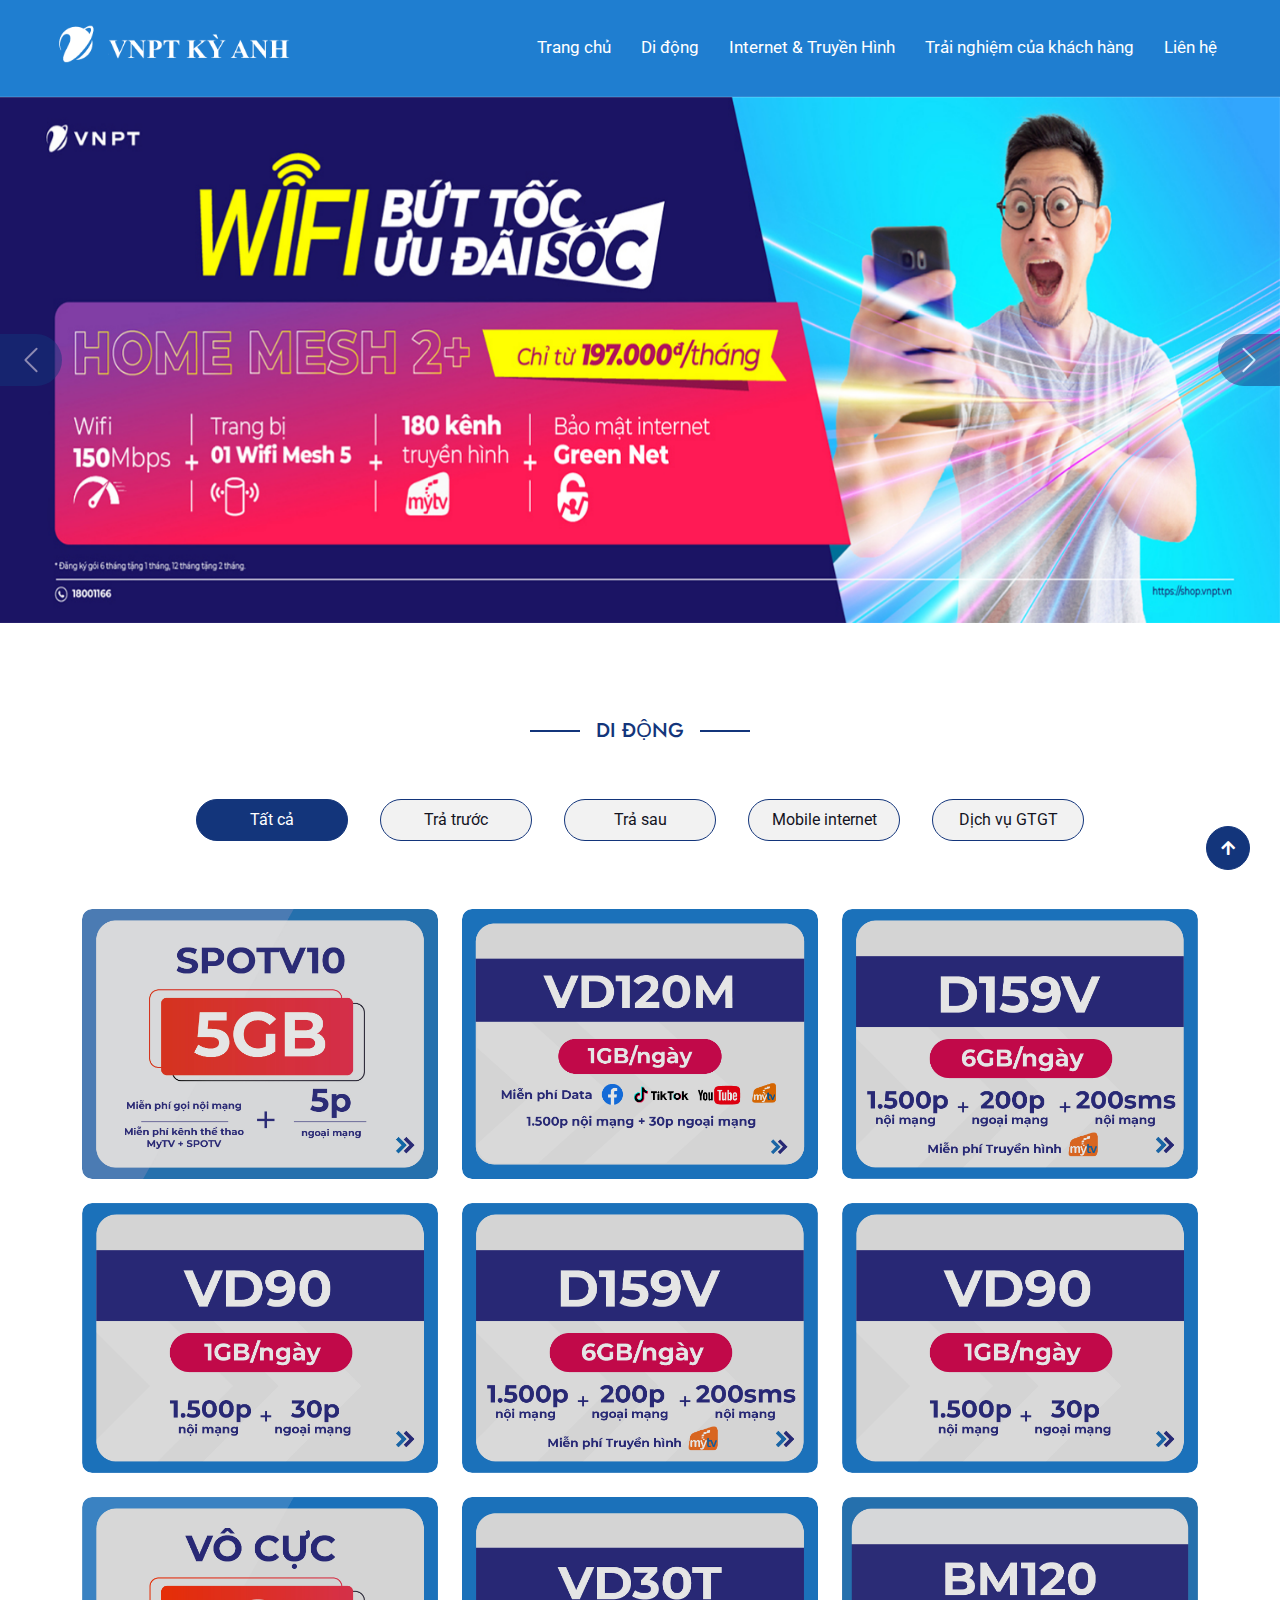
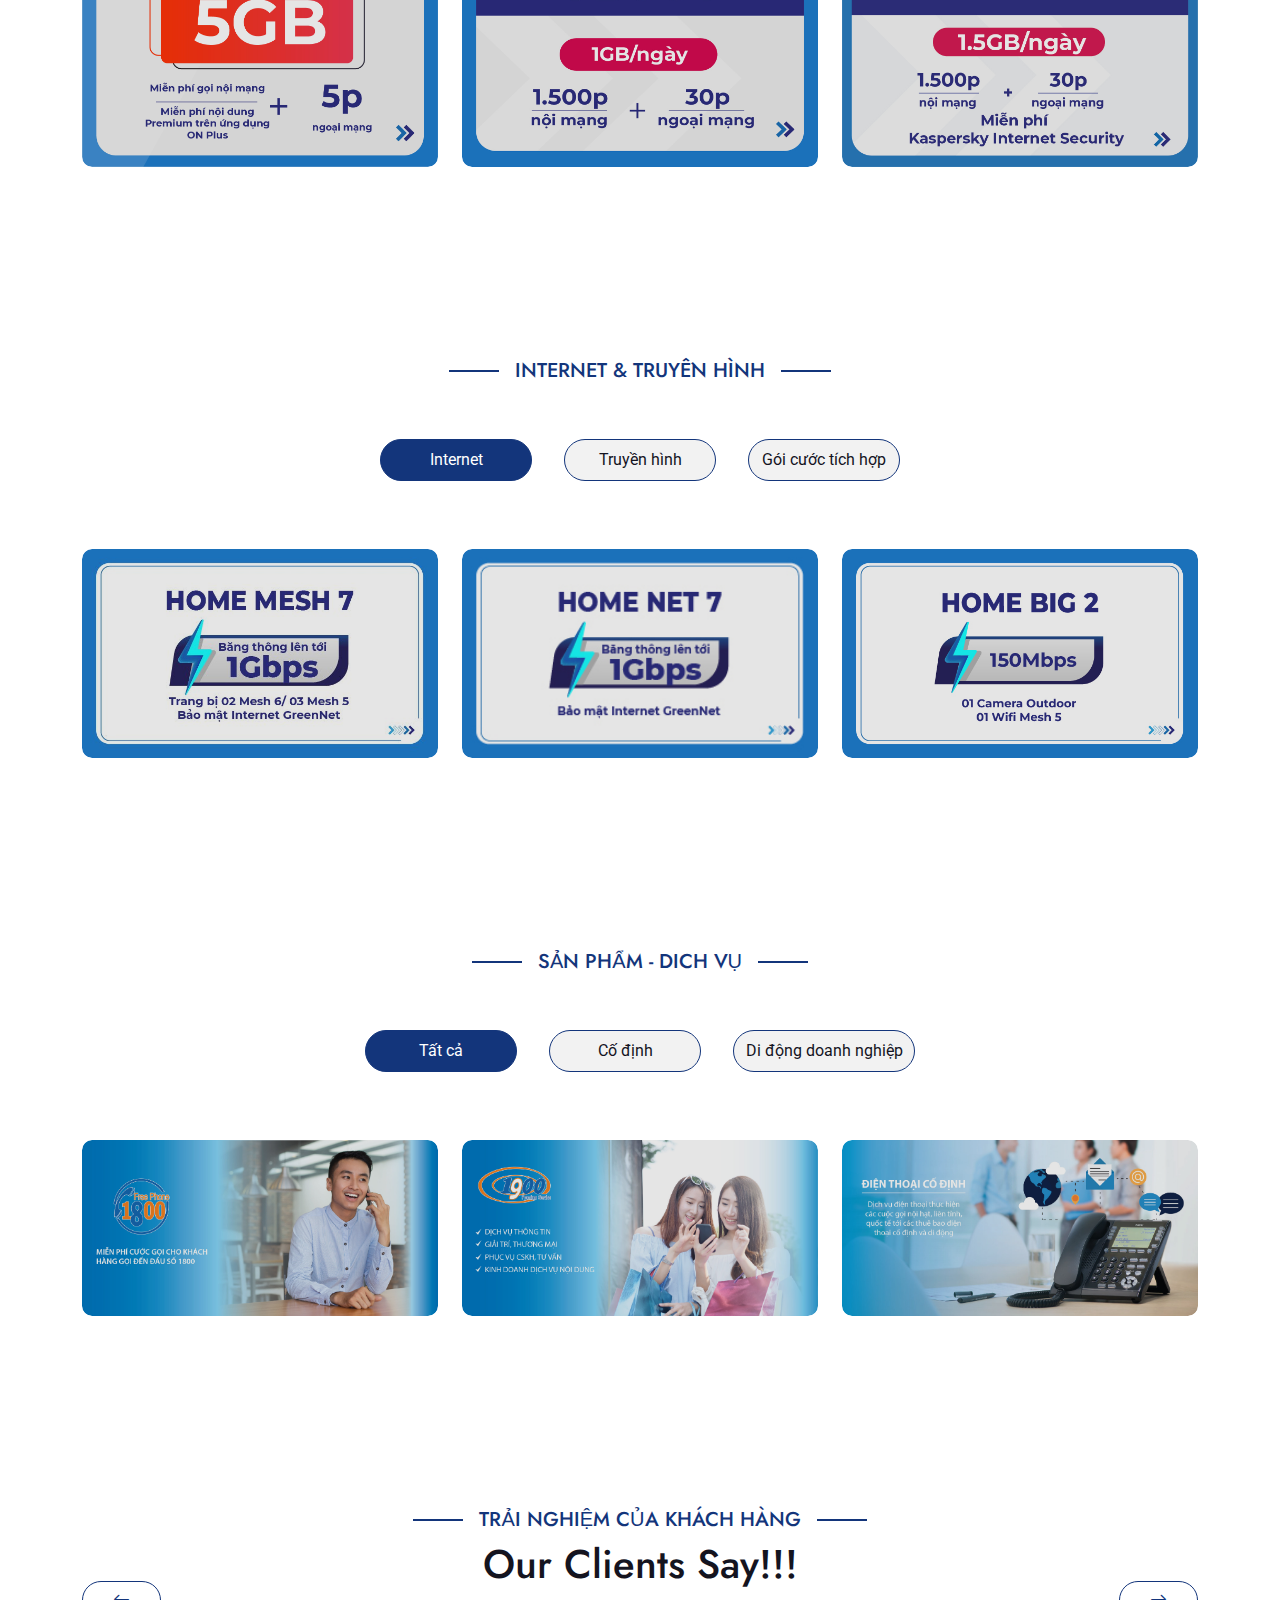
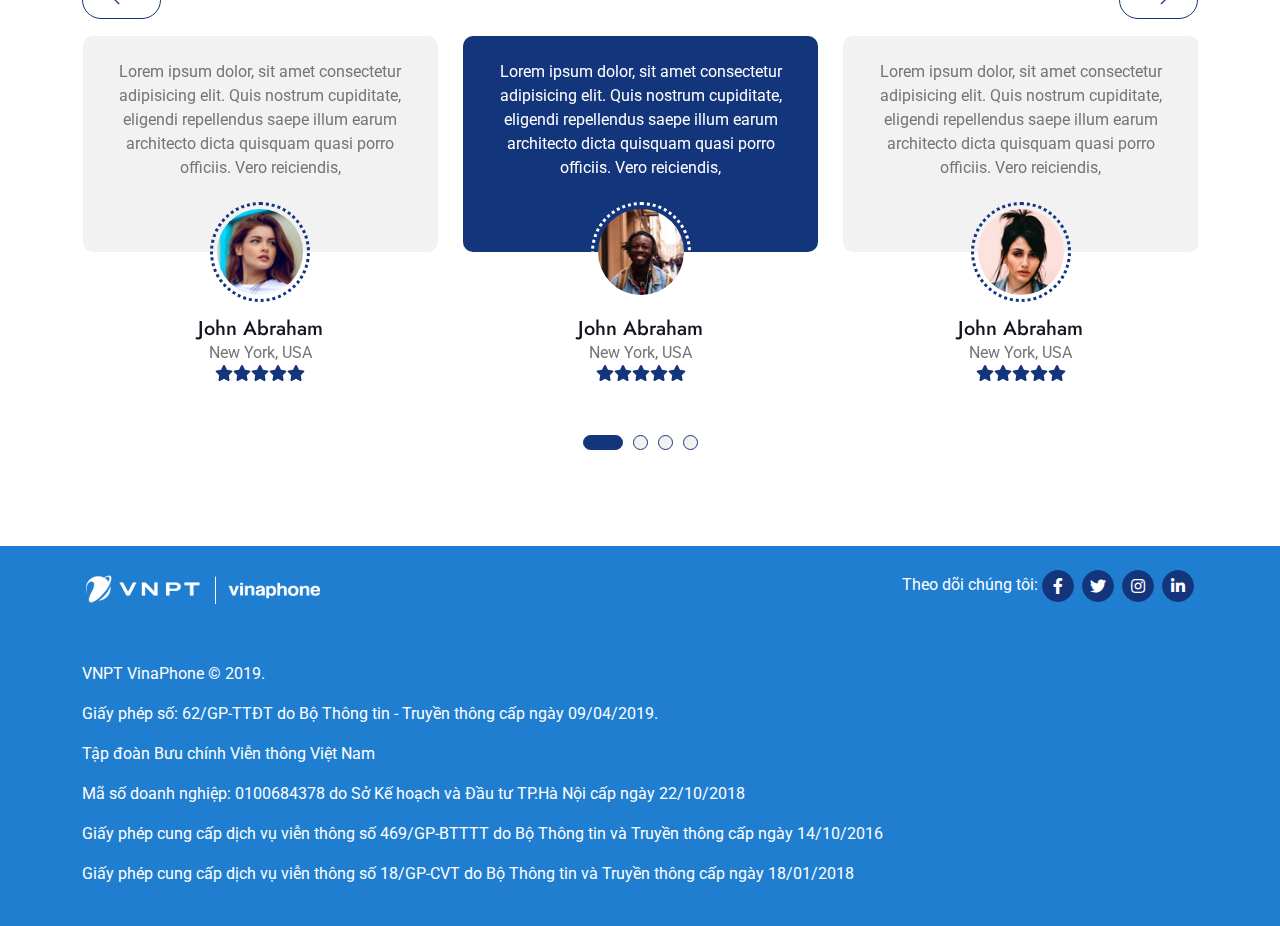
==== commit c0d3a620: "[feat] add enterprise" ====
--- a/index.html
+++ b/index.html
@@ -7,7 +7,8 @@
       property="og:title"
       content="Tập đoàn Bưu chính Viễn thông Việt Nam - VNPT Kỳ Anh"
     />
-    <meta property="og:image" content="img/logo_v1.png" />
+    <meta property="og:image" content="/VNPT-KA/img/logo_v1.png" />
+    <meta property="og:image:alt" content="VNPT Kỳ Anh" />
     <meta
       property="og:description"
       content="Tại VNPT Kỳ Anh, chúng tôi cung cấp một loạt các gói cước di động với hơn 99 lựa chọn, giá cả hấp dẫn. Đồng thời, chúng tôi cũng mang đến cho khách hàng nội dung số đa dạng và phong phú, cùng với các gói internet truyền hình tích hợp. Hơn nữa, chúng tôi còn cung cấp một loạt các sản phẩm và dịch vụ công nghệ thông tin khác nhau, đáp ứng mọi nhu cầu của khách hàng."
@@ -1896,6 +1897,636 @@
         </div> -->
       </div>
     </div>
+    <div class="container-fluid destination py-5" id="internet">
+      <div class="container py-5">
+        <div class="mx-auto text-center mb-5" style="max-width: 900px">
+          <h5 class="section-title px-3">Sản phẩm - Dich vụ</h5>
+          <!-- <h1 class="mb-4">The World</h1>
+                    <p class="mb-0">Lorem ipsum dolor sit amet consectetur adipisicing elit. Laborum tempore nam, architecto doloremque velit explicabo? Voluptate sunt eveniet fuga eligendi! Expedita laudantium fugiat corrupti eum cum repellat a laborum quasi.
+                    </p> -->
+        </div>
+        <div class="tab-class text-center">
+          <ul class="nav nav-pills d-inline-flex justify-content-center mb-5">
+            <li class="nav-item">
+              <a
+                class="d-flex mx-3 py-2 border border-primary bg-light rounded-pill active"
+                data-bs-toggle="pill"
+                href="#spTab-1"
+              >
+                <span class="text-dark" style="width: 150px">Tất cả</span>
+              </a>
+            </li>
+            <li class="nav-item">
+              <a
+                class="d-flex mx-3 py-2 border border-primary bg-light rounded-pill"
+                data-bs-toggle="pill"
+                href="#spTab-3"
+              >
+                <span class="text-dark" style="width: 150px">Cố định</span>
+              </a>
+            </li>
+            <li class="nav-item">
+              <a
+                class="d-flex py-2 mx-3 border border-primary bg-light rounded-pill"
+                data-bs-toggle="pill"
+                href="#spTab-2"
+              >
+                <span class="text-dark" style="width: 180px"
+                  >Di động doanh nghiệp</span
+                >
+              </a>
+            </li>
+          </ul>
+          <div class="tab-content">
+            <div id="spTab-1" class="tab-pane fade show p-0 active">
+              <div class="row g-4">
+                <div class="col-lg-4">
+                  <div class="destination-img">
+                    <img
+                      class="img-fluid rounded w-100"
+                      src="img/sp-dich-vu-mien-cuoc-o-nguoi-goi-1800.jpg"
+                      alt=""
+                    />
+                    <div class="destination-overlay p-4">
+                      <a
+                        href="#"
+                        class="btn btn-primary text-white rounded-pill border py-2 px-3"
+                        >20 Photos</a
+                      >
+                      <h4 class="text-white mb-2 mt-3">Los angelas</h4>
+                      <a href="#" class="btn-hover text-white"
+                        >View All Place <i class="fa fa-arrow-right ms-2"></i
+                      ></a>
+                    </div>
+                    <div class="search-icon">
+                      <a
+                        href="img/sp-dich-vu-mien-cuoc-o-nguoi-goi-1800.jpg"
+                        data-lightbox="destination-4"
+                        ><i
+                          class="fa fa-plus-square fa-1x btn btn-light btn-lg-square text-primary"
+                        ></i
+                      ></a>
+                    </div>
+                  </div>
+                </div>
+                <div class="col-lg-4">
+                  <div class="destination-img">
+                    <img
+                      class="img-fluid rounded w-100"
+                      src="img/sp-dich-vu-thong-tin-giai-tri-thuong-mai-1900.jpg"
+                      alt=""
+                    />
+                    <div class="destination-overlay p-4">
+                      <a
+                        href="#"
+                        class="btn btn-primary text-white rounded-pill border py-2 px-3"
+                        >20 Photos</a
+                      >
+                      <h4 class="text-white mb-2 mt-3">Los angelas</h4>
+                      <a href="#" class="btn-hover text-white"
+                        >View All Place <i class="fa fa-arrow-right ms-2"></i
+                      ></a>
+                    </div>
+                    <div class="search-icon">
+                      <a
+                        href="img/sp-dich-vu-thong-tin-giai-tri-thuong-mai-1900.jpg"
+                        data-lightbox="destination-5"
+                        ><i
+                          class="fa fa-plus-square fa-1x btn btn-light btn-lg-square text-primary"
+                        ></i
+                      ></a>
+                    </div>
+                  </div>
+                </div>
+                <div class="col-lg-4">
+                  <div class="destination-img">
+                    <img
+                      class="img-fluid rounded w-100"
+                      src="img/sp-dien-thoai-co-dinh.jpg"
+                      alt=""
+                    />
+                    <div class="destination-overlay p-4">
+                      <a
+                        href="#"
+                        class="btn btn-primary text-white rounded-pill border py-2 px-3"
+                        >20 Photos</a
+                      >
+                      <h4 class="text-white mb-2 mt-3">Los angelas</h4>
+                      <a href="#" class="btn-hover text-white"
+                        >View All Place <i class="fa fa-arrow-right ms-2"></i
+                      ></a>
+                    </div>
+                    <div class="search-icon">
+                      <a
+                        href="img/sp-dien-thoai-co-dinh.jpg"
+                        data-lightbox="destination-6"
+                        ><i
+                          class="fa fa-plus-square fa-1x btn btn-light btn-lg-square text-primary"
+                        ></i
+                      ></a>
+                    </div>
+                  </div>
+                </div>
+              </div>
+            </div>
+            <div id="spTab-2" class="tab-pane fade show p-0">
+              <div class="row g-4">
+                <div class="col-lg-4">
+                  <div class="destination-img">
+                    <img
+                      class="img-fluid rounded w-100"
+                      src="img/sp-vinaphone-s.jpg"
+                      alt=""
+                    />
+                    <div class="destination-overlay p-4">
+                      <a
+                        href="#"
+                        class="btn btn-primary text-white rounded-pill border py-2 px-3"
+                        >20 Photos</a
+                      >
+                      <h4 class="text-white mb-2 mt-3">Los angelas</h4>
+                      <a href="#" class="btn-hover text-white"
+                        >View All Place <i class="fa fa-arrow-right ms-2"></i
+                      ></a>
+                    </div>
+                    <div class="search-icon">
+                      <a
+                        href="img/sp-vinaphone-s.jpg"
+                        data-lightbox="destination-4"
+                        ><i
+                          class="fa fa-plus-square fa-1x btn btn-light btn-lg-square text-primary"
+                        ></i
+                      ></a>
+                    </div>
+                  </div>
+                </div>
+                <div class="col-lg-4">
+                  <div class="destination-img">
+                    <img
+                      class="img-fluid rounded w-100"
+                      src="img/sp-VNPT SCC.jpg"
+                      alt=""
+                    />
+                    <div class="destination-overlay p-4">
+                      <a
+                        href="#"
+                        class="btn btn-primary text-white rounded-pill border py-2 px-3"
+                        >20 Photos</a
+                      >
+                      <h4 class="text-white mb-2 mt-3">Los angelas</h4>
+                      <a href="#" class="btn-hover text-white"
+                        >View All Place <i class="fa fa-arrow-right ms-2"></i
+                      ></a>
+                    </div>
+                    <div class="search-icon">
+                      <a
+                        href="img/sp-VNPT SCC.jpg"
+                        data-lightbox="destination-5"
+                        ><i
+                          class="fa fa-plus-square fa-1x btn btn-light btn-lg-square text-primary"
+                        ></i
+                      ></a>
+                    </div>
+                  </div>
+                </div>
+                <div class="col-lg-4">
+                  <div class="destination-img">
+                    <img
+                      class="img-fluid rounded w-100"
+                      src="img/sp-VNPT-EMR-325x161.jpg"
+                      alt=""
+                    />
+                    <div class="destination-overlay p-4">
+                      <a
+                        href="#"
+                        class="btn btn-primary text-white rounded-pill border py-2 px-3"
+                        >20 Photos</a
+                      >
+                      <h4 class="text-white mb-2 mt-3">Los angelas</h4>
+                      <a href="#" class="btn-hover text-white"
+                        >View All Place <i class="fa fa-arrow-right ms-2"></i
+                      ></a>
+                    </div>
+                    <div class="search-icon">
+                      <a
+                        href="img/sp-VNPT-EMR-325x161.jpg"
+                        data-lightbox="destination-6"
+                        ><i
+                          class="fa fa-plus-square fa-1x btn btn-light btn-lg-square text-primary"
+                        ></i
+                      ></a>
+                    </div>
+                  </div>
+                </div>
+              </div>
+            </div>
+            <div id="spTab-3" class="tab-pane fade show p-0">
+              <div class="row g-4">
+                <div class="col-lg-4">
+                  <div class="destination-img">
+                    <img
+                      class="img-fluid rounded w-100"
+                      src="img/sp-sms-brandname.jpg"
+                      alt=""
+                    />
+                    <div class="destination-overlay p-4">
+                      <a
+                        href="#"
+                        class="btn btn-primary text-white rounded-pill border py-2 px-3"
+                        >20 Photos</a
+                      >
+                      <h4 class="text-white mb-2 mt-3">Los angelas</h4>
+                      <a href="#" class="btn-hover text-white"
+                        >View All Place <i class="fa fa-arrow-right ms-2"></i
+                      ></a>
+                    </div>
+                    <div class="search-icon">
+                      <a
+                        href="img/sp-sms-brandname.jpg"
+                        data-lightbox="destination-4"
+                        ><i
+                          class="fa fa-plus-square fa-1x btn btn-light btn-lg-square text-primary"
+                        ></i
+                      ></a>
+                    </div>
+                  </div>
+                </div>
+                <div class="col-lg-4">
+                  <div class="destination-img">
+                    <img
+                      class="img-fluid rounded w-100"
+                      src="img/sp-tong-dai-di-dong-meg.jpg"
+                      alt=""
+                    />
+                    <div class="destination-overlay p-4">
+                      <a
+                        href="#"
+                        class="btn btn-primary text-white rounded-pill border py-2 px-3"
+                        >20 Photos</a
+                      >
+                      <h4 class="text-white mb-2 mt-3">Los angelas</h4>
+                      <a href="#" class="btn-hover text-white"
+                        >View All Place <i class="fa fa-arrow-right ms-2"></i
+                      ></a>
+                    </div>
+                    <div class="search-icon">
+                      <a
+                        href="img/sp-tong-dai-di-dong-meg.jpg"
+                        data-lightbox="destination-5"
+                        ><i
+                          class="fa fa-plus-square fa-1x btn btn-light btn-lg-square text-primary"
+                        ></i
+                      ></a>
+                    </div>
+                  </div>
+                </div>
+                <div class="col-lg-4">
+                  <div class="destination-img">
+                    <img
+                      class="img-fluid rounded w-100"
+                      src="img/sp-bfone_bfone 325 x161.jpg"
+                      alt=""
+                    />
+                    <div class="destination-overlay p-4">
+                      <a
+                        href="#"
+                        class="btn btn-primary text-white rounded-pill border py-2 px-3"
+                        >20 Photos</a
+                      >
+                      <h4 class="text-white mb-2 mt-3">Los angelas</h4>
+                      <a href="#" class="btn-hover text-white"
+                        >View All Place <i class="fa fa-arrow-right ms-2"></i
+                      ></a>
+                    </div>
+                    <div class="search-icon">
+                      <a
+                        href="img/sp-bfone_bfone 325 x161.jpg"
+                        data-lightbox="destination-6"
+                        ><i
+                          class="fa fa-plus-square fa-1x btn btn-light btn-lg-square text-primary"
+                        ></i
+                      ></a>
+                    </div>
+                  </div>
+                </div>
+              </div>
+            </div>
+          </div>
+        </div>
+        <!-- <div class="tab-class text-center">
+          <ul class="nav nav-pills d-inline-flex justify-content-center mb-5">
+            <li class="nav-item">
+              <a
+                class="d-flex mx-3 py-2 border border-primary bg-light rounded-pill active"
+                data-bs-toggle="pill"
+                href="#NationalTab-1"
+              >
+                <span class="text-dark" style="width: 250px">Internet</span>
+              </a>
+            </li>
+            <li class="nav-item">
+              <a
+                class="d-flex py-2 mx-3 border border-primary bg-light rounded-pill"
+                data-bs-toggle="pill"
+                href="#InternationalTab-2"
+              >
+                <span class="text-dark" style="width: 250px">Truyền hình</span>
+              </a>
+            </li>
+            <li class="nav-item">
+              <a
+                class="d-flex py-2 mx-3 border border-primary bg-light rounded-pill"
+                data-bs-toggle="pill"
+                href="#InternationalTab-2"
+              >
+                <span class="text-dark" style="width: 250px"
+                  >Gói cước tích hợp</span
+                >
+              </a>
+            </li>
+          </ul>
+          <div class="tab-content">
+            <div id="NationalTab-1" class="tab-pane fade show p-0 active">
+              <div class="row g-4">
+                <div class="col-md-6 col-lg-4">
+                  <div class="national-item">
+                    <img
+                      src="img/explore-tour-1.jpg"
+                      class="img-fluid w-100 rounded"
+                      alt="Image"
+                    />
+                    <div class="national-content">
+                      <div class="national-info">
+                        <h5 class="text-white text-uppercase mb-2">
+                          Weekend Tour
+                        </h5>
+                        <a href="#" class="btn-hover text-white"
+                          >View All Place <i class="fa fa-arrow-right ms-2"></i
+                        ></a>
+                      </div>
+                    </div>
+                    <div class="national-plus-icon">
+                      <a href="#" class="my-auto"
+                        ><i class="fas fa-link fa-2x text-white"></i
+                      ></a>
+                    </div>
+                  </div>
+                </div>
+                <div class="col-md-6 col-lg-4">
+                  <div class="national-item">
+                    <img
+                      src="img/explore-tour-2.jpg"
+                      class="img-fluid w-100 rounded"
+                      alt="Image"
+                    />
+                    <div class="national-content">
+                      <div class="national-info">
+                        <h5 class="text-white text-uppercase mb-2">
+                          Holiday Tour
+                        </h5>
+                        <a href="#" class="btn-hover text-white"
+                          >View All Place <i class="fa fa-arrow-right ms-2"></i
+                        ></a>
+                      </div>
+                    </div>
+                    <div class="national-plus-icon">
+                      <a href="#" class="my-auto"
+                        ><i class="fas fa-link fa-2x text-white"></i
+                      ></a>
+                    </div>
+                  </div>
+                </div>
+                <div class="col-md-6 col-lg-4">
+                  <div class="national-item">
+                    <img
+                      src="img/explore-tour-3.jpg"
+                      class="img-fluid w-100 rounded"
+                      alt="Image"
+                    />
+                    <div class="national-content">
+                      <div class="national-info">
+                        <h5 class="text-white text-uppercase mb-2">
+                          Road Trip
+                        </h5>
+                        <a href="#" class="btn-hover text-white"
+                          >View All Place <i class="fa fa-arrow-right ms-2"></i
+                        ></a>
+                      </div>
+                    </div>
+                    <div class="tour-offer bg-info">15% Off</div>
+                    <div class="national-plus-icon">
+                      <a href="#" class="my-auto"
+                        ><i class="fas fa-link fa-2x text-white"></i
+                      ></a>
+                    </div>
+                  </div>
+                </div>
+                <div class="col-md-6 col-lg-4">
+                  <div class="national-item">
+                    <img
+                      src="img/explore-tour-4.jpg"
+                      class="img-fluid w-100 rounded"
+                      alt="Image"
+                    />
+                    <div class="national-content">
+                      <div class="national-info">
+                        <h5 class="text-white text-uppercase mb-2">
+                          Historical Trip
+                        </h5>
+                        <a href="#" class="btn-hover text-white"
+                          >View All Place <i class="fa fa-arrow-right ms-2"></i
+                        ></a>
+                      </div>
+                    </div>
+                    <div class="national-plus-icon">
+                      <a href="#" class="my-auto"
+                        ><i class="fas fa-link fa-2x text-white"></i
+                      ></a>
+                    </div>
+                  </div>
+                </div>
+                <div class="col-md-6 col-lg-4">
+                  <div class="national-item">
+                    <img
+                      src="img/explore-tour-5.jpg"
+                      class="img-fluid w-100 rounded"
+                      alt="Image"
+                    />
+                    <div class="national-content">
+                      <div class="national-info">
+                        <h5 class="text-white text-uppercase mb-2">
+                          Family Tour
+                        </h5>
+                        <a href="#" class="btn-hover text-white"
+                          >View All Place <i class="fa fa-arrow-right ms-2"></i
+                        ></a>
+                      </div>
+                    </div>
+                    <div class="tour-offer bg-warning">50% Off</div>
+                    <div class="national-plus-icon">
+                      <a href="#" class="my-auto"
+                        ><i class="fas fa-link fa-2x text-white"></i
+                      ></a>
+                    </div>
+                  </div>
+                </div>
+                <div class="col-md-6 col-lg-4">
+                  <div class="national-item">
+                    <img
+                      src="img/explore-tour-6.jpg"
+                      class="img-fluid w-100 rounded"
+                      alt="Image"
+                    />
+                    <div class="national-content">
+                      <div class="national-info">
+                        <h5 class="text-white text-uppercase mb-2">
+                          Beach Tour
+                        </h5>
+                        <a href="#" class="btn-hover text-white"
+                          >View All Place <i class="fa fa-arrow-right ms-2"></i
+                        ></a>
+                      </div>
+                    </div>
+                    <div class="national-plus-icon">
+                      <a href="#" class="my-auto"
+                        ><i class="fas fa-link fa-2x text-white"></i
+                      ></a>
+                    </div>
+                  </div>
+                </div>
+              </div>
+            </div>
+            <div id="InternationalTab-2" class="tab-pane fade show p-0">
+              <div class="InternationalTour-carousel owl-carousel">
+                <div class="international-item">
+                  <img
+                    src="img/explore-tour-1.jpg"
+                    class="img-fluid w-100 rounded"
+                    alt="Image"
+                  />
+                  <div class="international-content">
+                    <div class="international-info">
+                      <h5 class="text-white text-uppercase mb-2">Australia</h5>
+                      <a href="#" class="btn-hover text-white me-4"
+                        ><i class="fas fa-map-marker-alt me-1"></i> 8 Cities</a
+                      >
+                      <a href="#" class="btn-hover text-white"
+                        ><i class="fa fa-eye ms-2"></i>
+                        <span>143+ Tour Places</span></a
+                      >
+                    </div>
+                  </div>
+                  <div class="tour-offer bg-success">30% Off</div>
+                  <div class="international-plus-icon">
+                    <a href="#" class="my-auto"
+                      ><i class="fas fa-link fa-2x text-white"></i
+                    ></a>
+                  </div>
+                </div>
+                <div class="international-item">
+                  <img
+                    src="img/explore-tour-2.jpg"
+                    class="img-fluid w-100 rounded"
+                    alt="Image"
+                  />
+                  <div class="international-content">
+                    <div class="international-info">
+                      <h5 class="text-white text-uppercase mb-2">Germany</h5>
+                      <a href="#" class="btn-hover text-white me-4"
+                        ><i class="fas fa-map-marker-alt me-1"></i> 12 Cities</a
+                      >
+                      <a href="#" class="btn-hover text-white"
+                        ><i class="fa fa-eye ms-2"></i>
+                        <span>21+ Tour Places</span></a
+                      >
+                    </div>
+                  </div>
+                  <div class="international-plus-icon">
+                    <a href="#" class="my-auto"
+                      ><i class="fas fa-link fa-2x text-white"></i
+                    ></a>
+                  </div>
+                </div>
+                <div class="international-item">
+                  <img
+                    src="img/explore-tour-3.jpg"
+                    class="img-fluid w-100 rounded"
+                    alt="Image"
+                  />
+                  <div class="international-content">
+                    <div class="tour-offer bg-warning">45% Off</div>
+                    <div class="international-info">
+                      <h5 class="text-white text-uppercase mb-2">Spain</h5>
+                      <a href="#" class="btn-hover text-white me-4"
+                        ><i class="fas fa-map-marker-alt me-1"></i> 9 Cities</a
+                      >
+                      <a href="#" class="btn-hover text-white"
+                        ><i class="fa fa-eye ms-2"></i>
+                        <span>133+ Tour Places</span></a
+                      >
+                    </div>
+                  </div>
+                  <div class="international-plus-icon">
+                    <a href="#" class="my-auto"
+                      ><i class="fas fa-link fa-2x text-white"></i
+                    ></a>
+                  </div>
+                </div>
+                <div class="international-item">
+                  <img
+                    src="img/explore-tour-4.jpg"
+                    class="img-fluid w-100 rounded"
+                    alt="Image"
+                  />
+                  <div class="international-content">
+                    <div class="international-info">
+                      <h5 class="text-white text-uppercase mb-2">Japan</h5>
+                      <a href="#" class="btn-hover text-white me-4"
+                        ><i class="fas fa-map-marker-alt me-1"></i> 8 Cities</a
+                      >
+                      <a href="#" class="btn-hover text-white"
+                        ><i class="fa fa-eye ms-2"></i>
+                        <span>137+ Tour Places</span></a
+                      >
+                    </div>
+                  </div>
+                  <div class="international-plus-icon">
+                    <a href="#" class="my-auto"
+                      ><i class="fas fa-link fa-2x text-white"></i
+                    ></a>
+                  </div>
+                </div>
+                <div class="international-item">
+                  <img
+                    src="img/explore-tour-5.jpg"
+                    class="img-fluid w-100 rounded"
+                    alt="Image"
+                  />
+                  <div class="international-content">
+                    <div class="tour-offer bg-info">70% Off</div>
+                    <div class="international-info">
+                      <h5 class="text-white text-uppercase mb-2">London</h5>
+                      <a href="#" class="btn-hover text-white me-4"
+                        ><i class="fas fa-map-marker-alt me-1"></i> 17 Cities</a
+                      >
+                      <a href="#" class="btn-hover text-white"
+                        ><i class="fa fa-eye ms-2"></i>
+                        <span>26+ Tour Places</span></a
+                      >
+                    </div>
+                  </div>
+                  <div class="international-plus-icon">
+                    <a href="#" class="my-auto"
+                      ><i class="fas fa-link fa-2x text-white"></i
+                    ></a>
+                  </div>
+                </div>
+              </div>
+            </div>
+          </div>
+        </div> -->
+      </div>
+    </div>
     <!-- Explore Tour Start -->
 
     <!-- Packages Start -->
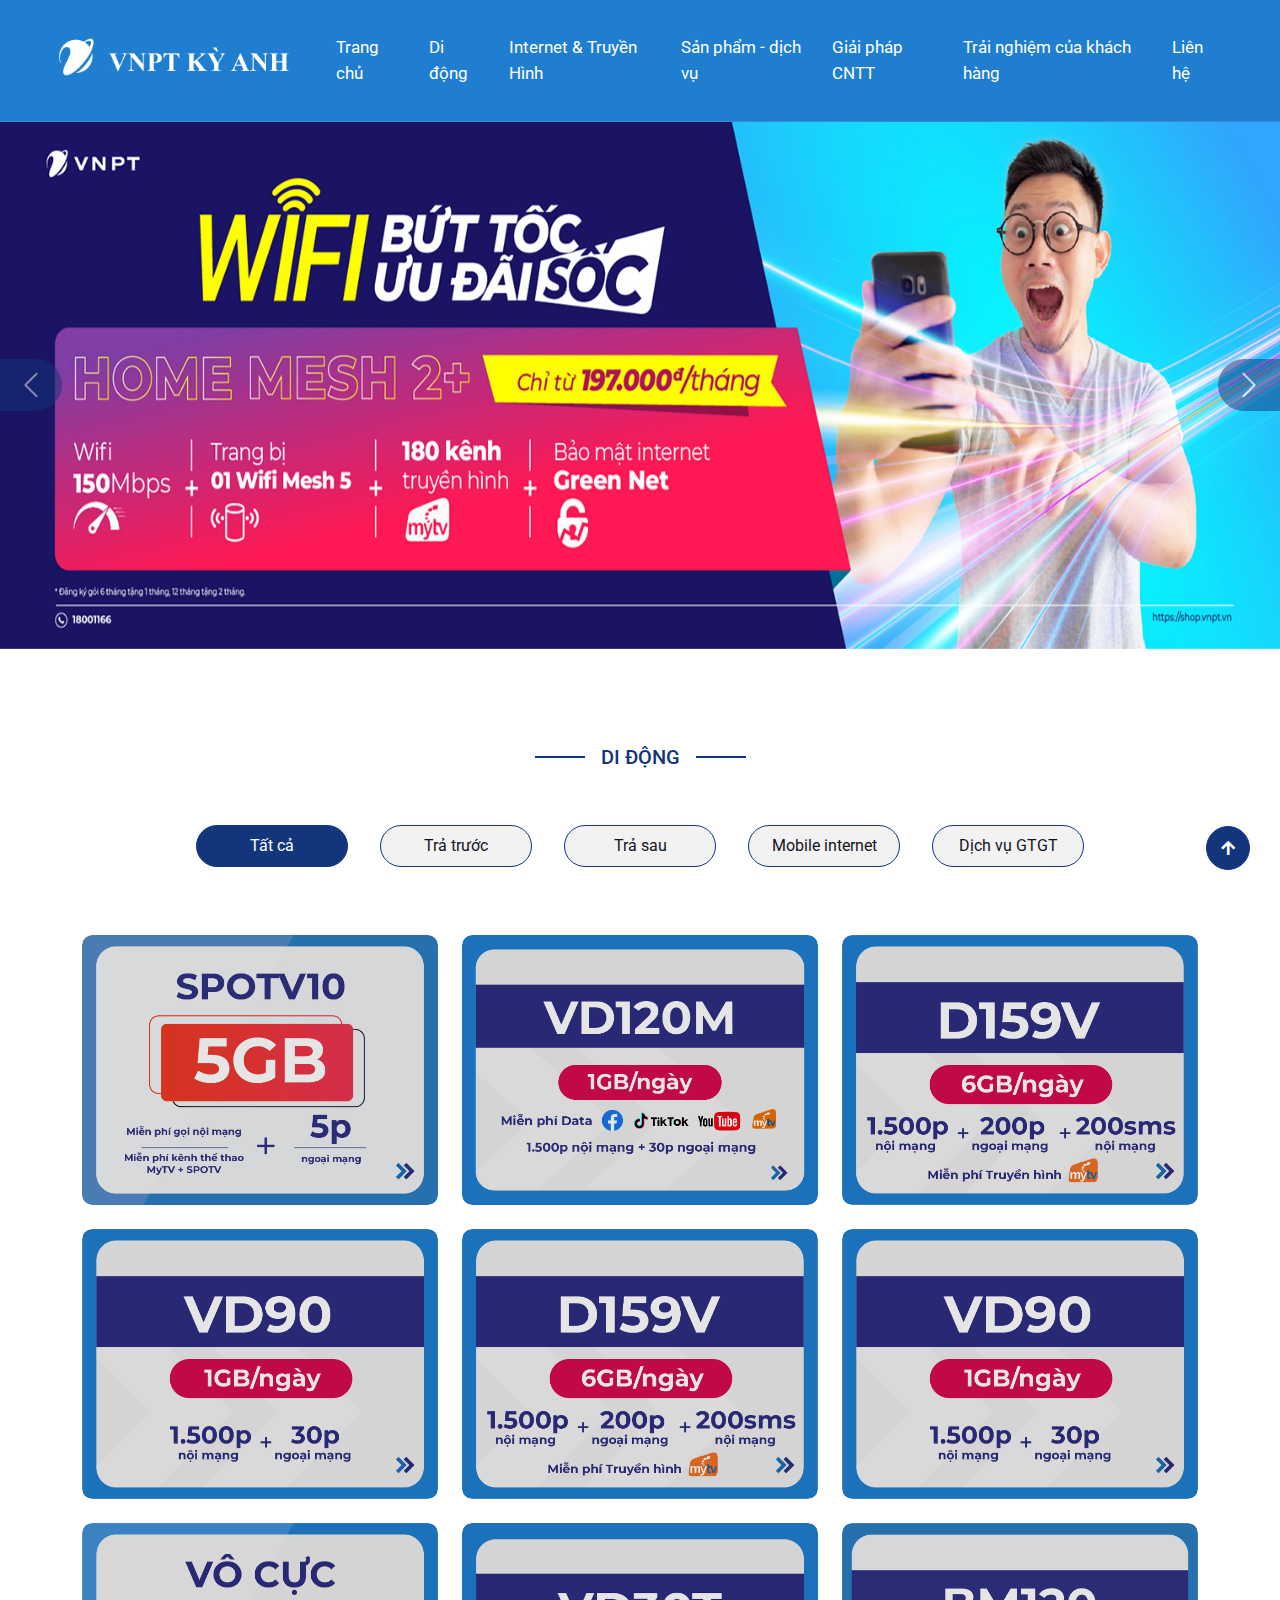
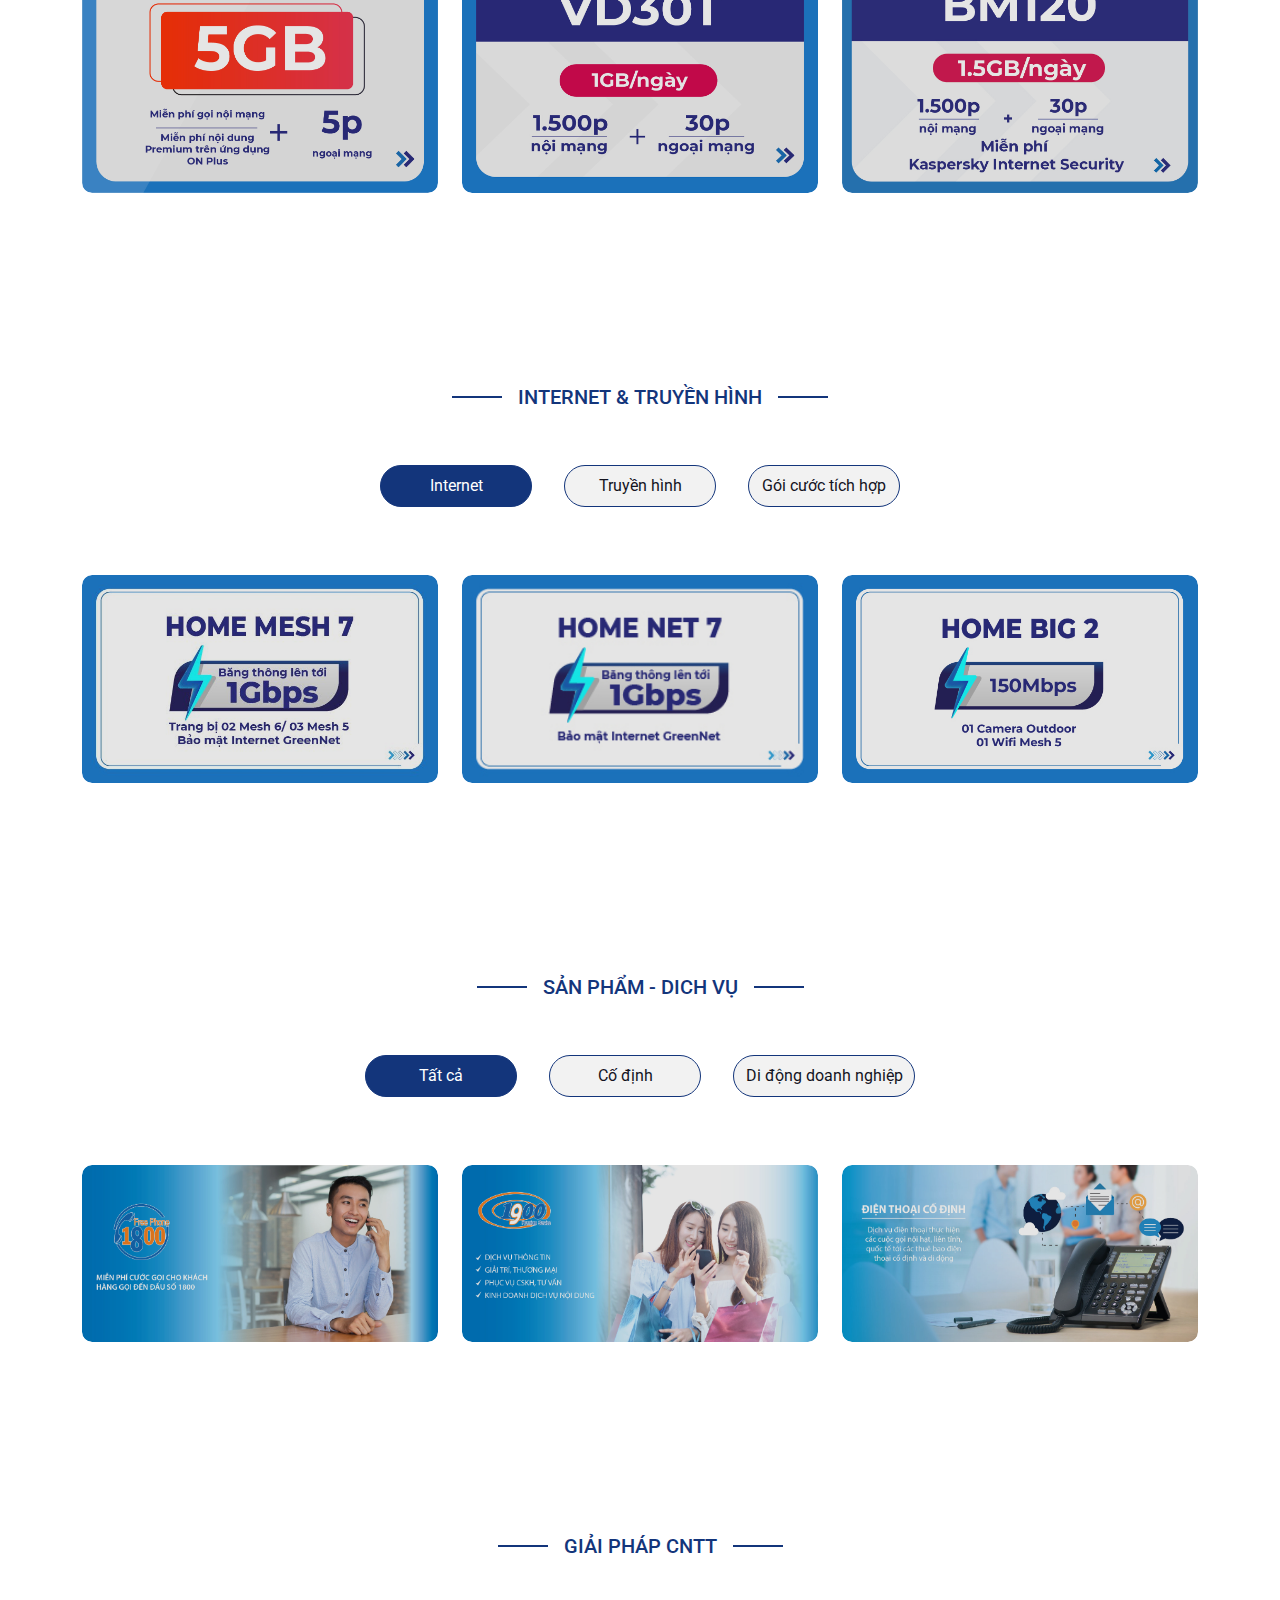
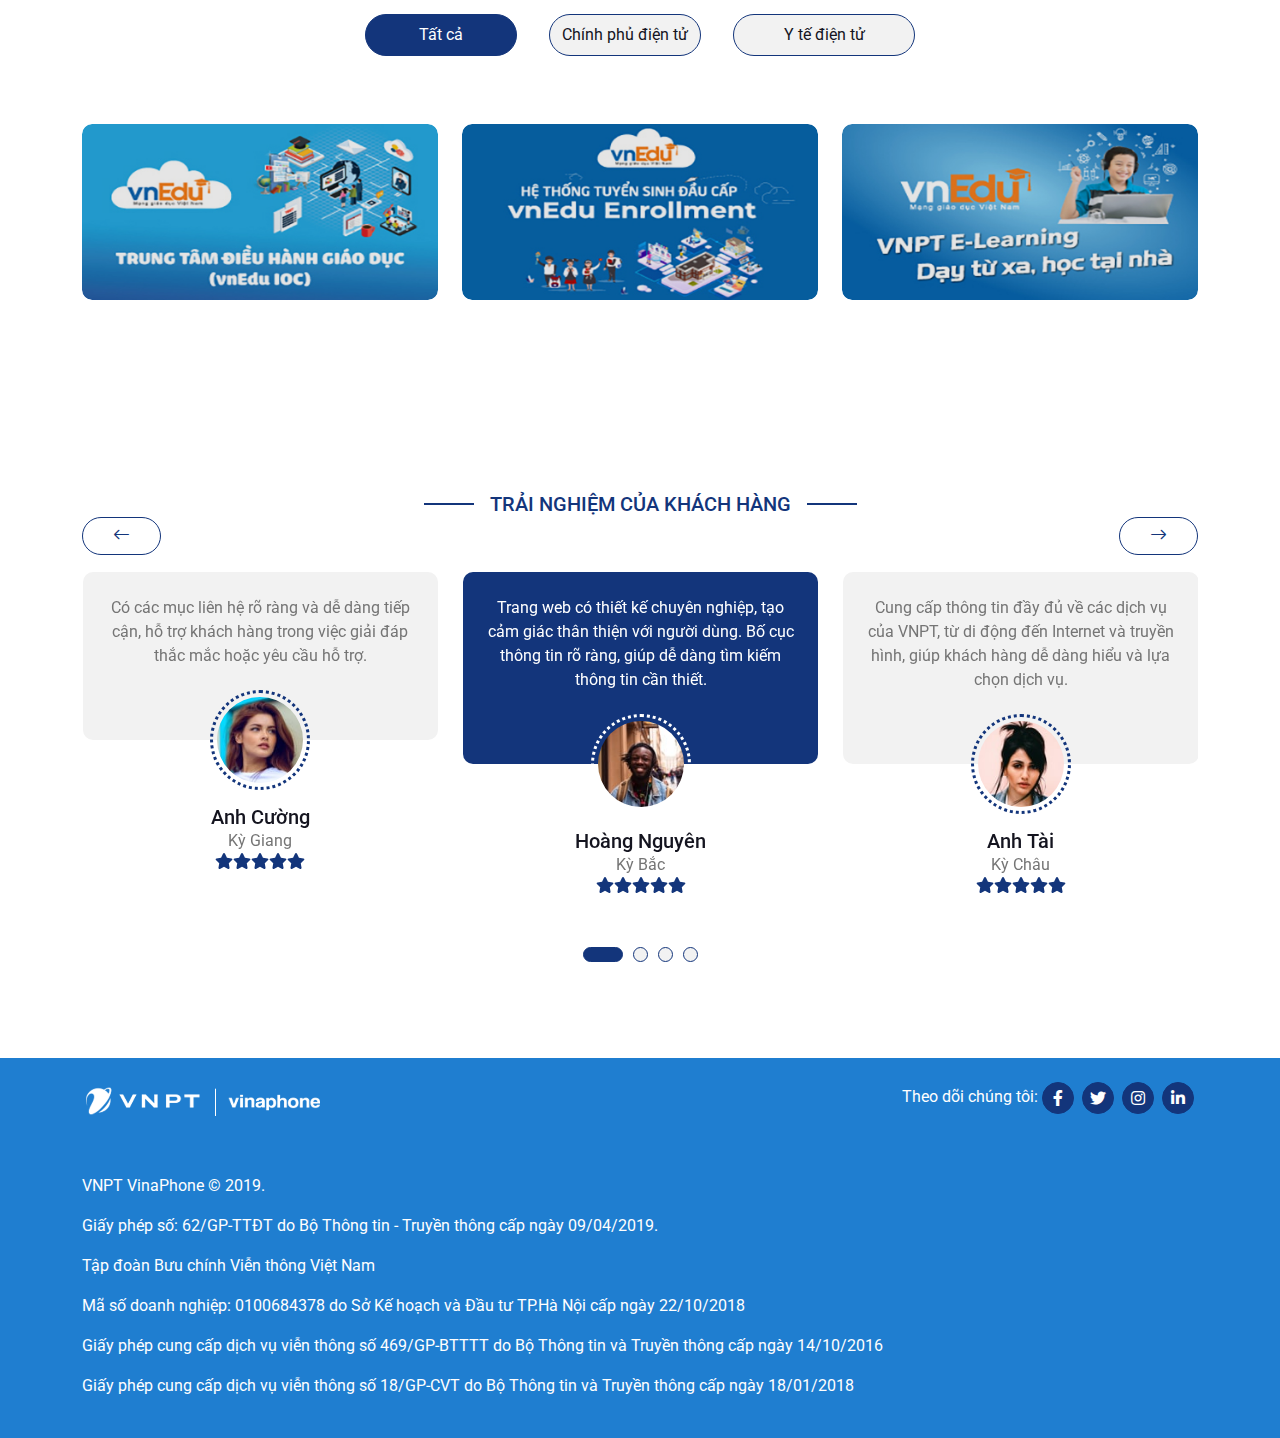
==== commit 0265eded: "[feat] change testimonial section" ====
--- a/index.html
+++ b/index.html
@@ -25,7 +25,7 @@
     <link rel="preconnect" href="https://fonts.googleapis.com" />
     <link rel="preconnect" href="https://fonts.gstatic.com" crossorigin />
     <link
-      href="https://fonts.googleapis.com/css2?family=Jost:wght@500;600&family=Roboto&display=swap"
+      href="https://fonts.googleapis.com/css2?family=Roboto:wght@500;600&family=Roboto&display=swap"
       rel="stylesheet"
     />
 
@@ -119,14 +119,16 @@
         <div class="collapse navbar-collapse" id="navbarCollapse">
           <div class="navbar-nav ms-auto py-0">
             <a href="#" class="nav-item nav-link active">Trang chủ</a>
-            <a href="#di-dong" class="nav-item nav-link">Di động</a>
+            <a href="#mobile" class="nav-item nav-link">Di động</a>
             <a href="#internet" class="nav-item nav-link"
               >Internet & Truyền Hình</a
             >
+            <a href="#product" class="nav-item nav-link">Sản phẩm - dịch vụ</a>
+            <a href="#solution" class="nav-item nav-link">Giải pháp CNTT</a>
             <a href="#testimonial" class="nav-item nav-link"
               >Trải nghiệm của khách hàng</a
             >
-            <a href="#footer" class="nav-item nav-link">Liên hệ</a>
+            <a href="#contact" class="nav-item nav-link">Liên hệ</a>
             <!-- <a href="packages.html" class="nav-item nav-link">Packages</a>
             <a href="blog.html" class="nav-item nav-link">Bài viết</a>
             <div class="nav-item dropdown">
@@ -410,7 +412,7 @@
     <!-- Services End -->
 
     <!-- Destination Start -->
-    <div class="container-fluid destination py-5" id="di-dong">
+    <div class="container-fluid destination py-5" id="mobile">
       <div class="container py-5">
         <div class="mx-auto text-center mb-5" style="max-width: 900px">
           <h5 class="section-title px-3">Di động</h5>
@@ -491,8 +493,7 @@
                           >
                           <h4 class="text-white mb-2 mt-3">New York City</h4>
                           <a href="#" class="btn-hover text-white"
-                            >View All Place
-                            <i class="fa fa-arrow-right ms-2"></i
+                            >Xem chi tiết <i class="fa fa-arrow-right ms-2"></i
                           ></a>
                         </div>
                         <div class="search-icon">
@@ -521,8 +522,7 @@
                           >
                           <h4 class="text-white mb-2 mt-3">Las vegas</h4>
                           <a href="#" class="btn-hover text-white"
-                            >View All Place
-                            <i class="fa fa-arrow-right ms-2"></i
+                            >Xem chi tiết <i class="fa fa-arrow-right ms-2"></i
                           ></a>
                         </div>
                         <div class="search-icon">
@@ -551,8 +551,7 @@
                           >
                           <h4 class="text-white mb-2 mt-3">Los angelas</h4>
                           <a href="#" class="btn-hover text-white"
-                            >View All Place
-                            <i class="fa fa-arrow-right ms-2"></i
+                            >Xem chi tiết <i class="fa fa-arrow-right ms-2"></i
                           ></a>
                         </div>
                         <div class="search-icon">
@@ -581,8 +580,7 @@
                           >
                           <h4 class="text-white mb-2 mt-3">Los angelas</h4>
                           <a href="#" class="btn-hover text-white"
-                            >View All Place
-                            <i class="fa fa-arrow-right ms-2"></i
+                            >Xem chi tiết <i class="fa fa-arrow-right ms-2"></i
                           ></a>
                         </div>
                         <div class="search-icon">
@@ -611,8 +609,7 @@
                           >
                           <h4 class="text-white mb-2 mt-3">Los angelas</h4>
                           <a href="#" class="btn-hover text-white"
-                            >View All Place
-                            <i class="fa fa-arrow-right ms-2"></i
+                            >Xem chi tiết <i class="fa fa-arrow-right ms-2"></i
                           ></a>
                         </div>
                         <div class="search-icon">
@@ -641,8 +638,7 @@
                           >
                           <h4 class="text-white mb-2 mt-3">Los angelas</h4>
                           <a href="#" class="btn-hover text-white"
-                            >View All Place
-                            <i class="fa fa-arrow-right ms-2"></i
+                            >Xem chi tiết <i class="fa fa-arrow-right ms-2"></i
                           ></a>
                         </div>
                         <div class="search-icon">
@@ -665,7 +661,7 @@
                                         <div class="destination-overlay p-4">
                                             <a href="#" class="btn btn-primary text-white rounded-pill border py-2 px-3">20 Photos</a>
                                             <h4 class="text-white mb-2 mt-3">San francisco</h4>
-                                            <a href="#" class="btn-hover text-white">View All Place <i class="fa fa-arrow-right ms-2"></i></a>
+                                            <a href="#" class="btn-hover text-white">Xem chi tiết <i class="fa fa-arrow-right ms-2"></i></a>
                                         </div>
                                         <div class="search-icon">
                                             <a href="img/destination-9.jpg" data-lightbox="destination-4"><i class="fa fa-plus-square fa-1x btn btn-light btn-lg-square text-primary"></i></a>
@@ -680,14 +676,14 @@
                       alt=""
                     />
                     <div class="destination-overlay p-4">
-                      <a
+                      <!-- <a
                         href="#"
                         class="btn btn-primary text-white rounded-pill border py-2 px-3"
                         >20 Photos</a
-                      >
+                      > -->
                       <h4 class="text-white mb-2 mt-3">Los angelas</h4>
                       <a href="#" class="btn-hover text-white"
-                        >View All Place <i class="fa fa-arrow-right ms-2"></i
+                        >Xem chi tiết <i class="fa fa-arrow-right ms-2"></i
                       ></a>
                     </div>
                     <div class="search-icon">
@@ -709,14 +705,14 @@
                       alt=""
                     />
                     <div class="destination-overlay p-4">
-                      <a
+                      <!-- <a
                         href="#"
                         class="btn btn-primary text-white rounded-pill border py-2 px-3"
                         >20 Photos</a
-                      >
+                      > -->
                       <h4 class="text-white mb-2 mt-3">Los angelas</h4>
                       <a href="#" class="btn-hover text-white"
-                        >View All Place <i class="fa fa-arrow-right ms-2"></i
+                        >Xem chi tiết <i class="fa fa-arrow-right ms-2"></i
                       ></a>
                     </div>
                     <div class="search-icon">
@@ -738,14 +734,14 @@
                       alt=""
                     />
                     <div class="destination-overlay p-4">
-                      <a
+                      <!-- <a
                         href="#"
                         class="btn btn-primary text-white rounded-pill border py-2 px-3"
                         >20 Photos</a
-                      >
+                      > -->
                       <h4 class="text-white mb-2 mt-3">Los angelas</h4>
                       <a href="#" class="btn-hover text-white"
-                        >View All Place <i class="fa fa-arrow-right ms-2"></i
+                        >Xem chi tiết <i class="fa fa-arrow-right ms-2"></i
                       ></a>
                     </div>
                     <div class="search-icon">
@@ -771,14 +767,14 @@
                       alt=""
                     />
                     <div class="destination-overlay p-4">
-                      <a
+                      <!-- <a
                         href="#"
                         class="btn btn-primary text-white rounded-pill border py-2 px-3"
                         >20 Photos</a
-                      >
+                      > -->
                       <h4 class="text-white mb-2 mt-3">San francisco</h4>
                       <a href="#" class="btn-hover text-white"
-                        >View All Place <i class="fa fa-arrow-right ms-2"></i
+                        >Xem chi tiết <i class="fa fa-arrow-right ms-2"></i
                       ></a>
                     </div>
                     <div class="search-icon">
@@ -800,14 +796,14 @@
                       alt=""
                     />
                     <div class="destination-overlay p-4">
-                      <a
+                      <!-- <a
                         href="#"
                         class="btn btn-primary text-white rounded-pill border py-2 px-3"
                         >20 Photos</a
-                      >
+                      > -->
                       <h4 class="text-white mb-2 mt-3">San francisco</h4>
                       <a href="#" class="btn-hover text-white"
-                        >View All Place <i class="fa fa-arrow-right ms-2"></i
+                        >Xem chi tiết <i class="fa fa-arrow-right ms-2"></i
                       ></a>
                     </div>
                     <div class="search-icon">
@@ -833,14 +829,14 @@
                       alt=""
                     />
                     <div class="destination-overlay p-4">
-                      <a
+                      <!-- <a
                         href="#"
                         class="btn btn-primary text-white rounded-pill border py-2 px-3"
                         >20 Photos</a
-                      >
+                      > -->
                       <h4 class="text-white mb-2 mt-3">San francisco</h4>
                       <a href="#" class="btn-hover text-white"
-                        >View All Place <i class="fa fa-arrow-right ms-2"></i
+                        >Xem chi tiết <i class="fa fa-arrow-right ms-2"></i
                       ></a>
                     </div>
                     <div class="search-icon">
@@ -862,14 +858,14 @@
                       alt=""
                     />
                     <div class="destination-overlay p-4">
-                      <a
+                      <!-- <a
                         href="#"
                         class="btn btn-primary text-white rounded-pill border py-2 px-3"
                         >20 Photos</a
-                      >
+                      > -->
                       <h4 class="text-white mb-2 mt-3">San francisco</h4>
                       <a href="#" class="btn-hover text-white"
-                        >View All Place <i class="fa fa-arrow-right ms-2"></i
+                        >Xem chi tiết <i class="fa fa-arrow-right ms-2"></i
                       ></a>
                     </div>
                     <div class="search-icon">
@@ -895,14 +891,14 @@
                       alt=""
                     />
                     <div class="destination-overlay p-4">
-                      <a
+                      <!-- <a
                         href="#"
                         class="btn btn-primary text-white rounded-pill border py-2 px-3"
                         >20 Photos</a
-                      >
+                      > -->
                       <h4 class="text-white mb-2 mt-3">San francisco</h4>
                       <a href="#" class="btn-hover text-white"
-                        >View All Place <i class="fa fa-arrow-right ms-2"></i
+                        >Xem chi tiết <i class="fa fa-arrow-right ms-2"></i
                       ></a>
                     </div>
                     <div class="search-icon">
@@ -924,14 +920,14 @@
                       alt=""
                     />
                     <div class="destination-overlay p-4">
-                      <a
+                      <!-- <a
                         href="#"
                         class="btn btn-primary text-white rounded-pill border py-2 px-3"
                         >20 Photos</a
-                      >
+                      > -->
                       <h4 class="text-white mb-2 mt-3">San francisco</h4>
                       <a href="#" class="btn-hover text-white"
-                        >View All Place <i class="fa fa-arrow-right ms-2"></i
+                        >Xem chi tiết <i class="fa fa-arrow-right ms-2"></i
                       ></a>
                     </div>
                     <div class="search-icon">
@@ -957,14 +953,14 @@
                       alt=""
                     />
                     <div class="destination-overlay p-4">
-                      <a
+                      <!-- <a
                         href="#"
                         class="btn btn-primary text-white rounded-pill border py-2 px-3"
                         >20 Photos</a
-                      >
+                      > -->
                       <h4 class="text-white mb-2 mt-3">San francisco</h4>
                       <a href="#" class="btn-hover text-white"
-                        >View All Place <i class="fa fa-arrow-right ms-2"></i
+                        >Xem chi tiết <i class="fa fa-arrow-right ms-2"></i
                       ></a>
                     </div>
                     <div class="search-icon">
@@ -986,14 +982,14 @@
                       alt=""
                     />
                     <div class="destination-overlay p-4">
-                      <a
+                      <!-- <a
                         href="#"
                         class="btn btn-primary text-white rounded-pill border py-2 px-3"
                         >20 Photos</a
-                      >
+                      > -->
                       <h4 class="text-white mb-2 mt-3">San francisco</h4>
                       <a href="#" class="btn-hover text-white"
-                        >View All Place <i class="fa fa-arrow-right ms-2"></i
+                        >Xem chi tiết <i class="fa fa-arrow-right ms-2"></i
                       ></a>
                     </div>
                     <div class="search-icon">
@@ -1019,14 +1015,14 @@
                       alt=""
                     />
                     <div class="destination-overlay p-4">
-                      <a
+                      <!-- <a
                         href="#"
                         class="btn btn-primary text-white rounded-pill border py-2 px-3"
                         >20 Photos</a
-                      >
+                      > -->
                       <h4 class="text-white mb-2 mt-3">San francisco</h4>
                       <a href="#" class="btn-hover text-white"
-                        >View All Place <i class="fa fa-arrow-right ms-2"></i
+                        >Xem chi tiết <i class="fa fa-arrow-right ms-2"></i
                       ></a>
                     </div>
                     <div class="search-icon">
@@ -1048,14 +1044,14 @@
                       alt=""
                     />
                     <div class="destination-overlay p-4">
-                      <a
+                      <!-- <a
                         href="#"
                         class="btn btn-primary text-white rounded-pill border py-2 px-3"
                         >20 Photos</a
-                      >
+                      > -->
                       <h4 class="text-white mb-2 mt-3">San francisco</h4>
                       <a href="#" class="btn-hover text-white"
-                        >View All Place <i class="fa fa-arrow-right ms-2"></i
+                        >Xem chi tiết <i class="fa fa-arrow-right ms-2"></i
                       ></a>
                     </div>
                     <div class="search-icon">
@@ -1136,14 +1132,14 @@
                           alt=""
                         />
                         <div class="destination-overlay p-4">
-                          <a
+                         <a
                             href="#"
                             class="btn btn-primary text-white rounded-pill border py-2 px-3"
                             >20 Photos</a
                           >
                           <h4 class="text-white mb-2 mt-3">New York City</h4>
                           <a href="#" class="btn-hover text-white"
-                            >View All Place
+                            >Xem chi tiết
                             <i class="fa fa-arrow-right ms-2"></i
                           ></a>
                         </div>
@@ -1166,14 +1162,14 @@
                           alt=""
                         />
                         <div class="destination-overlay p-4">
-                          <a
+                         <a
                             href="#"
                             class="btn btn-primary text-white rounded-pill border py-2 px-3"
                             >20 Photos</a
                           >
                           <h4 class="text-white mb-2 mt-3">Las vegas</h4>
                           <a href="#" class="btn-hover text-white"
-                            >View All Place
+                            >Xem chi tiết
                             <i class="fa fa-arrow-right ms-2"></i
                           ></a>
                         </div>
@@ -1196,14 +1192,14 @@
                           alt=""
                         />
                         <div class="destination-overlay p-4">
-                          <a
+                         <a
                             href="#"
                             class="btn btn-primary text-white rounded-pill border py-2 px-3"
                             >20 Photos</a
                           >
                           <h4 class="text-white mb-2 mt-3">Los angelas</h4>
                           <a href="#" class="btn-hover text-white"
-                            >View All Place
+                            >Xem chi tiết
                             <i class="fa fa-arrow-right ms-2"></i
                           ></a>
                         </div>
@@ -1226,14 +1222,14 @@
                           alt=""
                         />
                         <div class="destination-overlay p-4">
-                          <a
+                         <a
                             href="#"
                             class="btn btn-primary text-white rounded-pill border py-2 px-3"
                             >20 Photos</a
                           >
                           <h4 class="text-white mb-2 mt-3">Los angelas</h4>
                           <a href="#" class="btn-hover text-white"
-                            >View All Place
+                            >Xem chi tiết
                             <i class="fa fa-arrow-right ms-2"></i
                           ></a>
                         </div>
@@ -1256,14 +1252,14 @@
                           alt=""
                         />
                         <div class="destination-overlay p-4">
-                          <a
+                         <a
                             href="#"
                             class="btn btn-primary text-white rounded-pill border py-2 px-3"
                             >20 Photos</a
                           >
                           <h4 class="text-white mb-2 mt-3">Los angelas</h4>
                           <a href="#" class="btn-hover text-white"
-                            >View All Place
+                            >Xem chi tiết
                             <i class="fa fa-arrow-right ms-2"></i
                           ></a>
                         </div>
@@ -1286,14 +1282,14 @@
                           alt=""
                         />
                         <div class="destination-overlay p-4">
-                          <a
+                         <a
                             href="#"
                             class="btn btn-primary text-white rounded-pill border py-2 px-3"
                             >20 Photos</a
                           >
                           <h4 class="text-white mb-2 mt-3">Los angelas</h4>
                           <a href="#" class="btn-hover text-white"
-                            >View All Place
+                            >Xem chi tiết
                             <i class="fa fa-arrow-right ms-2"></i
                           ></a>
                         </div>
@@ -1318,14 +1314,14 @@
                       alt=""
                     />
                     <div class="destination-overlay p-4">
-                      <a
+                      <!-- <a
                         href="#"
                         class="btn btn-primary text-white rounded-pill border py-2 px-3"
                         >20 Photos</a
-                      >
+                      > -->
                       <h4 class="text-white mb-2 mt-3">Los angelas</h4>
                       <a href="#" class="btn-hover text-white"
-                        >View All Place <i class="fa fa-arrow-right ms-2"></i
+                        >Xem chi tiết <i class="fa fa-arrow-right ms-2"></i
                       ></a>
                     </div>
                     <div class="search-icon">
@@ -1347,14 +1343,14 @@
                       alt=""
                     />
                     <div class="destination-overlay p-4">
-                      <a
+                      <!-- <a
                         href="#"
                         class="btn btn-primary text-white rounded-pill border py-2 px-3"
                         >20 Photos</a
-                      >
+                      > -->
                       <h4 class="text-white mb-2 mt-3">Los angelas</h4>
                       <a href="#" class="btn-hover text-white"
-                        >View All Place <i class="fa fa-arrow-right ms-2"></i
+                        >Xem chi tiết <i class="fa fa-arrow-right ms-2"></i
                       ></a>
                     </div>
                     <div class="search-icon">
@@ -1376,14 +1372,14 @@
                       alt=""
                     />
                     <div class="destination-overlay p-4">
-                      <a
+                      <!-- <a
                         href="#"
                         class="btn btn-primary text-white rounded-pill border py-2 px-3"
                         >20 Photos</a
-                      >
+                      > -->
                       <h4 class="text-white mb-2 mt-3">Los angelas</h4>
                       <a href="#" class="btn-hover text-white"
-                        >View All Place <i class="fa fa-arrow-right ms-2"></i
+                        >Xem chi tiết <i class="fa fa-arrow-right ms-2"></i
                       ></a>
                     </div>
                     <div class="search-icon">
@@ -1409,14 +1405,14 @@
                       alt=""
                     />
                     <div class="destination-overlay p-4">
-                      <a
+                      <!-- <a
                         href="#"
                         class="btn btn-primary text-white rounded-pill border py-2 px-3"
                         >20 Photos</a
-                      >
+                      > -->
                       <h4 class="text-white mb-2 mt-3">Los angelas</h4>
                       <a href="#" class="btn-hover text-white"
-                        >View All Place <i class="fa fa-arrow-right ms-2"></i
+                        >Xem chi tiết <i class="fa fa-arrow-right ms-2"></i
                       ></a>
                     </div>
                     <div class="search-icon">
@@ -1438,14 +1434,14 @@
                       alt=""
                     />
                     <div class="destination-overlay p-4">
-                      <a
+                      <!-- <a
                         href="#"
                         class="btn btn-primary text-white rounded-pill border py-2 px-3"
                         >20 Photos</a
-                      >
+                      > -->
                       <h4 class="text-white mb-2 mt-3">Los angelas</h4>
                       <a href="#" class="btn-hover text-white"
-                        >View All Place <i class="fa fa-arrow-right ms-2"></i
+                        >Xem chi tiết <i class="fa fa-arrow-right ms-2"></i
                       ></a>
                     </div>
                     <div class="search-icon">
@@ -1467,14 +1463,14 @@
                       alt=""
                     />
                     <div class="destination-overlay p-4">
-                      <a
+                      <!-- <a
                         href="#"
                         class="btn btn-primary text-white rounded-pill border py-2 px-3"
                         >20 Photos</a
-                      >
+                      > -->
                       <h4 class="text-white mb-2 mt-3">Los angelas</h4>
                       <a href="#" class="btn-hover text-white"
-                        >View All Place <i class="fa fa-arrow-right ms-2"></i
+                        >Xem chi tiết <i class="fa fa-arrow-right ms-2"></i
                       ></a>
                     </div>
                     <div class="search-icon">
@@ -1500,14 +1496,14 @@
                       alt=""
                     />
                     <div class="destination-overlay p-4">
-                      <a
+                      <!-- <a
                         href="#"
                         class="btn btn-primary text-white rounded-pill border py-2 px-3"
                         >20 Photos</a
-                      >
+                      > -->
                       <h4 class="text-white mb-2 mt-3">Los angelas</h4>
                       <a href="#" class="btn-hover text-white"
-                        >View All Place <i class="fa fa-arrow-right ms-2"></i
+                        >Xem chi tiết <i class="fa fa-arrow-right ms-2"></i
                       ></a>
                     </div>
                     <div class="search-icon">
@@ -1529,14 +1525,14 @@
                       alt=""
                     />
                     <div class="destination-overlay p-4">
-                      <a
+                      <!-- <a
                         href="#"
                         class="btn btn-primary text-white rounded-pill border py-2 px-3"
                         >20 Photos</a
-                      >
+                      > -->
                       <h4 class="text-white mb-2 mt-3">Los angelas</h4>
                       <a href="#" class="btn-hover text-white"
-                        >View All Place <i class="fa fa-arrow-right ms-2"></i
+                        >Xem chi tiết <i class="fa fa-arrow-right ms-2"></i
                       ></a>
                     </div>
                     <div class="search-icon">
@@ -1558,14 +1554,14 @@
                       alt=""
                     />
                     <div class="destination-overlay p-4">
-                      <a
+                      <!-- <a
                         href="#"
                         class="btn btn-primary text-white rounded-pill border py-2 px-3"
                         >20 Photos</a
-                      >
+                      > -->
                       <h4 class="text-white mb-2 mt-3">Los angelas</h4>
                       <a href="#" class="btn-hover text-white"
-                        >View All Place <i class="fa fa-arrow-right ms-2"></i
+                        >Xem chi tiết <i class="fa fa-arrow-right ms-2"></i
                       ></a>
                     </div>
                     <div class="search-icon">
@@ -1631,7 +1627,7 @@
                           Weekend Tour
                         </h5>
                         <a href="#" class="btn-hover text-white"
-                          >View All Place <i class="fa fa-arrow-right ms-2"></i
+                          >Xem chi tiết <i class="fa fa-arrow-right ms-2"></i
                         ></a>
                       </div>
                     </div>
@@ -1655,7 +1651,7 @@
                           Holiday Tour
                         </h5>
                         <a href="#" class="btn-hover text-white"
-                          >View All Place <i class="fa fa-arrow-right ms-2"></i
+                          >Xem chi tiết <i class="fa fa-arrow-right ms-2"></i
                         ></a>
                       </div>
                     </div>
@@ -1679,7 +1675,7 @@
                           Road Trip
                         </h5>
                         <a href="#" class="btn-hover text-white"
-                          >View All Place <i class="fa fa-arrow-right ms-2"></i
+                          >Xem chi tiết <i class="fa fa-arrow-right ms-2"></i
                         ></a>
                       </div>
                     </div>
@@ -1704,7 +1700,7 @@
                           Historical Trip
                         </h5>
                         <a href="#" class="btn-hover text-white"
-                          >View All Place <i class="fa fa-arrow-right ms-2"></i
+                          >Xem chi tiết <i class="fa fa-arrow-right ms-2"></i
                         ></a>
                       </div>
                     </div>
@@ -1728,7 +1724,7 @@
                           Family Tour
                         </h5>
                         <a href="#" class="btn-hover text-white"
-                          >View All Place <i class="fa fa-arrow-right ms-2"></i
+                          >Xem chi tiết <i class="fa fa-arrow-right ms-2"></i
                         ></a>
                       </div>
                     </div>
@@ -1753,7 +1749,7 @@
                           Beach Tour
                         </h5>
                         <a href="#" class="btn-hover text-white"
-                          >View All Place <i class="fa fa-arrow-right ms-2"></i
+                          >Xem chi tiết <i class="fa fa-arrow-right ms-2"></i
                         ></a>
                       </div>
                     </div>
@@ -1897,13 +1893,10 @@
         </div> -->
       </div>
     </div>
-    <div class="container-fluid destination py-5" id="internet">
+    <div class="container-fluid destination py-5" id="product">
       <div class="container py-5">
         <div class="mx-auto text-center mb-5" style="max-width: 900px">
           <h5 class="section-title px-3">Sản phẩm - Dich vụ</h5>
-          <!-- <h1 class="mb-4">The World</h1>
-                    <p class="mb-0">Lorem ipsum dolor sit amet consectetur adipisicing elit. Laborum tempore nam, architecto doloremque velit explicabo? Voluptate sunt eveniet fuga eligendi! Expedita laudantium fugiat corrupti eum cum repellat a laborum quasi.
-                    </p> -->
         </div>
         <div class="tab-class text-center">
           <ul class="nav nav-pills d-inline-flex justify-content-center mb-5">
@@ -1948,14 +1941,14 @@
                       alt=""
                     />
                     <div class="destination-overlay p-4">
-                      <a
+                      <!-- <a
                         href="#"
                         class="btn btn-primary text-white rounded-pill border py-2 px-3"
                         >20 Photos</a
-                      >
+                      > -->
                       <h4 class="text-white mb-2 mt-3">Los angelas</h4>
                       <a href="#" class="btn-hover text-white"
-                        >View All Place <i class="fa fa-arrow-right ms-2"></i
+                        >Xem chi tiết <i class="fa fa-arrow-right ms-2"></i
                       ></a>
                     </div>
                     <div class="search-icon">
@@ -1977,14 +1970,14 @@
                       alt=""
                     />
                     <div class="destination-overlay p-4">
-                      <a
+                      <!-- <a
                         href="#"
                         class="btn btn-primary text-white rounded-pill border py-2 px-3"
                         >20 Photos</a
-                      >
+                      > -->
                       <h4 class="text-white mb-2 mt-3">Los angelas</h4>
                       <a href="#" class="btn-hover text-white"
-                        >View All Place <i class="fa fa-arrow-right ms-2"></i
+                        >Xem chi tiết <i class="fa fa-arrow-right ms-2"></i
                       ></a>
                     </div>
                     <div class="search-icon">
@@ -2006,14 +1999,14 @@
                       alt=""
                     />
                     <div class="destination-overlay p-4">
-                      <a
+                      <!-- <a
                         href="#"
                         class="btn btn-primary text-white rounded-pill border py-2 px-3"
                         >20 Photos</a
-                      >
+                      > -->
                       <h4 class="text-white mb-2 mt-3">Los angelas</h4>
                       <a href="#" class="btn-hover text-white"
-                        >View All Place <i class="fa fa-arrow-right ms-2"></i
+                        >Xem chi tiết <i class="fa fa-arrow-right ms-2"></i
                       ></a>
                     </div>
                     <div class="search-icon">
@@ -2039,14 +2032,14 @@
                       alt=""
                     />
                     <div class="destination-overlay p-4">
-                      <a
+                      <!-- <a
                         href="#"
                         class="btn btn-primary text-white rounded-pill border py-2 px-3"
                         >20 Photos</a
-                      >
+                      > -->
                       <h4 class="text-white mb-2 mt-3">Los angelas</h4>
                       <a href="#" class="btn-hover text-white"
-                        >View All Place <i class="fa fa-arrow-right ms-2"></i
+                        >Xem chi tiết <i class="fa fa-arrow-right ms-2"></i
                       ></a>
                     </div>
                     <div class="search-icon">
@@ -2068,14 +2061,14 @@
                       alt=""
                     />
                     <div class="destination-overlay p-4">
-                      <a
+                      <!-- <a
                         href="#"
                         class="btn btn-primary text-white rounded-pill border py-2 px-3"
                         >20 Photos</a
-                      >
+                      > -->
                       <h4 class="text-white mb-2 mt-3">Los angelas</h4>
                       <a href="#" class="btn-hover text-white"
-                        >View All Place <i class="fa fa-arrow-right ms-2"></i
+                        >Xem chi tiết <i class="fa fa-arrow-right ms-2"></i
                       ></a>
                     </div>
                     <div class="search-icon">
@@ -2097,14 +2090,14 @@
                       alt=""
                     />
                     <div class="destination-overlay p-4">
-                      <a
+                      <!-- <a
                         href="#"
                         class="btn btn-primary text-white rounded-pill border py-2 px-3"
                         >20 Photos</a
-                      >
+                      > -->
                       <h4 class="text-white mb-2 mt-3">Los angelas</h4>
                       <a href="#" class="btn-hover text-white"
-                        >View All Place <i class="fa fa-arrow-right ms-2"></i
+                        >Xem chi tiết <i class="fa fa-arrow-right ms-2"></i
                       ></a>
                     </div>
                     <div class="search-icon">
@@ -2130,14 +2123,14 @@
                       alt=""
                     />
                     <div class="destination-overlay p-4">
-                      <a
+                      <!-- <a
                         href="#"
                         class="btn btn-primary text-white rounded-pill border py-2 px-3"
                         >20 Photos</a
-                      >
+                      > -->
                       <h4 class="text-white mb-2 mt-3">Los angelas</h4>
                       <a href="#" class="btn-hover text-white"
-                        >View All Place <i class="fa fa-arrow-right ms-2"></i
+                        >Xem chi tiết <i class="fa fa-arrow-right ms-2"></i
                       ></a>
                     </div>
                     <div class="search-icon">
@@ -2159,14 +2152,14 @@
                       alt=""
                     />
                     <div class="destination-overlay p-4">
-                      <a
+                      <!-- <a
                         href="#"
                         class="btn btn-primary text-white rounded-pill border py-2 px-3"
                         >20 Photos</a
-                      >
+                      > -->
                       <h4 class="text-white mb-2 mt-3">Los angelas</h4>
                       <a href="#" class="btn-hover text-white"
-                        >View All Place <i class="fa fa-arrow-right ms-2"></i
+                        >Xem chi tiết <i class="fa fa-arrow-right ms-2"></i
                       ></a>
                     </div>
                     <div class="search-icon">
@@ -2188,14 +2181,14 @@
                       alt=""
                     />
                     <div class="destination-overlay p-4">
-                      <a
+                      <!-- <a
                         href="#"
                         class="btn btn-primary text-white rounded-pill border py-2 px-3"
                         >20 Photos</a
-                      >
+                      > -->
                       <h4 class="text-white mb-2 mt-3">Los angelas</h4>
                       <a href="#" class="btn-hover text-white"
-                        >View All Place <i class="fa fa-arrow-right ms-2"></i
+                        >Xem chi tiết <i class="fa fa-arrow-right ms-2"></i
                       ></a>
                     </div>
                     <div class="search-icon">
@@ -2261,7 +2254,7 @@
                           Weekend Tour
                         </h5>
                         <a href="#" class="btn-hover text-white"
-                          >View All Place <i class="fa fa-arrow-right ms-2"></i
+                          >Xem chi tiết <i class="fa fa-arrow-right ms-2"></i
                         ></a>
                       </div>
                     </div>
@@ -2285,7 +2278,7 @@
                           Holiday Tour
                         </h5>
                         <a href="#" class="btn-hover text-white"
-                          >View All Place <i class="fa fa-arrow-right ms-2"></i
+                          >Xem chi tiết <i class="fa fa-arrow-right ms-2"></i
                         ></a>
                       </div>
                     </div>
@@ -2309,7 +2302,7 @@
                           Road Trip
                         </h5>
                         <a href="#" class="btn-hover text-white"
-                          >View All Place <i class="fa fa-arrow-right ms-2"></i
+                          >Xem chi tiết <i class="fa fa-arrow-right ms-2"></i
                         ></a>
                       </div>
                     </div>
@@ -2334,7 +2327,7 @@
                           Historical Trip
                         </h5>
                         <a href="#" class="btn-hover text-white"
-                          >View All Place <i class="fa fa-arrow-right ms-2"></i
+                          >Xem chi tiết <i class="fa fa-arrow-right ms-2"></i
                         ></a>
                       </div>
                     </div>
@@ -2358,7 +2351,7 @@
                           Family Tour
                         </h5>
                         <a href="#" class="btn-hover text-white"
-                          >View All Place <i class="fa fa-arrow-right ms-2"></i
+                          >Xem chi tiết <i class="fa fa-arrow-right ms-2"></i
                         ></a>
                       </div>
                     </div>
@@ -2383,7 +2376,632 @@
                           Beach Tour
                         </h5>
                         <a href="#" class="btn-hover text-white"
-                          >View All Place <i class="fa fa-arrow-right ms-2"></i
+                          >Xem chi tiết <i class="fa fa-arrow-right ms-2"></i
+                        ></a>
+                      </div>
+                    </div>
+                    <div class="national-plus-icon">
+                      <a href="#" class="my-auto"
+                        ><i class="fas fa-link fa-2x text-white"></i
+                      ></a>
+                    </div>
+                  </div>
+                </div>
+              </div>
+            </div>
+            <div id="InternationalTab-2" class="tab-pane fade show p-0">
+              <div class="InternationalTour-carousel owl-carousel">
+                <div class="international-item">
+                  <img
+                    src="img/explore-tour-1.jpg"
+                    class="img-fluid w-100 rounded"
+                    alt="Image"
+                  />
+                  <div class="international-content">
+                    <div class="international-info">
+                      <h5 class="text-white text-uppercase mb-2">Australia</h5>
+                      <a href="#" class="btn-hover text-white me-4"
+                        ><i class="fas fa-map-marker-alt me-1"></i> 8 Cities</a
+                      >
+                      <a href="#" class="btn-hover text-white"
+                        ><i class="fa fa-eye ms-2"></i>
+                        <span>143+ Tour Places</span></a
+                      >
+                    </div>
+                  </div>
+                  <div class="tour-offer bg-success">30% Off</div>
+                  <div class="international-plus-icon">
+                    <a href="#" class="my-auto"
+                      ><i class="fas fa-link fa-2x text-white"></i
+                    ></a>
+                  </div>
+                </div>
+                <div class="international-item">
+                  <img
+                    src="img/explore-tour-2.jpg"
+                    class="img-fluid w-100 rounded"
+                    alt="Image"
+                  />
+                  <div class="international-content">
+                    <div class="international-info">
+                      <h5 class="text-white text-uppercase mb-2">Germany</h5>
+                      <a href="#" class="btn-hover text-white me-4"
+                        ><i class="fas fa-map-marker-alt me-1"></i> 12 Cities</a
+                      >
+                      <a href="#" class="btn-hover text-white"
+                        ><i class="fa fa-eye ms-2"></i>
+                        <span>21+ Tour Places</span></a
+                      >
+                    </div>
+                  </div>
+                  <div class="international-plus-icon">
+                    <a href="#" class="my-auto"
+                      ><i class="fas fa-link fa-2x text-white"></i
+                    ></a>
+                  </div>
+                </div>
+                <div class="international-item">
+                  <img
+                    src="img/explore-tour-3.jpg"
+                    class="img-fluid w-100 rounded"
+                    alt="Image"
+                  />
+                  <div class="international-content">
+                    <div class="tour-offer bg-warning">45% Off</div>
+                    <div class="international-info">
+                      <h5 class="text-white text-uppercase mb-2">Spain</h5>
+                      <a href="#" class="btn-hover text-white me-4"
+                        ><i class="fas fa-map-marker-alt me-1"></i> 9 Cities</a
+                      >
+                      <a href="#" class="btn-hover text-white"
+                        ><i class="fa fa-eye ms-2"></i>
+                        <span>133+ Tour Places</span></a
+                      >
+                    </div>
+                  </div>
+                  <div class="international-plus-icon">
+                    <a href="#" class="my-auto"
+                      ><i class="fas fa-link fa-2x text-white"></i
+                    ></a>
+                  </div>
+                </div>
+                <div class="international-item">
+                  <img
+                    src="img/explore-tour-4.jpg"
+                    class="img-fluid w-100 rounded"
+                    alt="Image"
+                  />
+                  <div class="international-content">
+                    <div class="international-info">
+                      <h5 class="text-white text-uppercase mb-2">Japan</h5>
+                      <a href="#" class="btn-hover text-white me-4"
+                        ><i class="fas fa-map-marker-alt me-1"></i> 8 Cities</a
+                      >
+                      <a href="#" class="btn-hover text-white"
+                        ><i class="fa fa-eye ms-2"></i>
+                        <span>137+ Tour Places</span></a
+                      >
+                    </div>
+                  </div>
+                  <div class="international-plus-icon">
+                    <a href="#" class="my-auto"
+                      ><i class="fas fa-link fa-2x text-white"></i
+                    ></a>
+                  </div>
+                </div>
+                <div class="international-item">
+                  <img
+                    src="img/explore-tour-5.jpg"
+                    class="img-fluid w-100 rounded"
+                    alt="Image"
+                  />
+                  <div class="international-content">
+                    <div class="tour-offer bg-info">70% Off</div>
+                    <div class="international-info">
+                      <h5 class="text-white text-uppercase mb-2">London</h5>
+                      <a href="#" class="btn-hover text-white me-4"
+                        ><i class="fas fa-map-marker-alt me-1"></i> 17 Cities</a
+                      >
+                      <a href="#" class="btn-hover text-white"
+                        ><i class="fa fa-eye ms-2"></i>
+                        <span>26+ Tour Places</span></a
+                      >
+                    </div>
+                  </div>
+                  <div class="international-plus-icon">
+                    <a href="#" class="my-auto"
+                      ><i class="fas fa-link fa-2x text-white"></i
+                    ></a>
+                  </div>
+                </div>
+              </div>
+            </div>
+          </div>
+        </div> -->
+      </div>
+    </div>
+    <div class="container-fluid destination py-5" id="solution">
+      <div class="container py-5">
+        <div class="mx-auto text-center mb-5" style="max-width: 900px">
+          <h5 class="section-title px-3">giải pháp cntt</h5>
+        </div>
+        <div class="tab-class text-center">
+          <ul class="nav nav-pills d-inline-flex justify-content-center mb-5">
+            <li class="nav-item">
+              <a
+                class="d-flex mx-3 py-2 border border-primary bg-light rounded-pill active"
+                data-bs-toggle="pill"
+                href="#gpTab-1"
+              >
+                <span class="text-dark" style="width: 150px">Tất cả</span>
+              </a>
+            </li>
+            <li class="nav-item">
+              <a
+                class="d-flex mx-3 py-2 border border-primary bg-light rounded-pill"
+                data-bs-toggle="pill"
+                href="#gpTab-2"
+              >
+                <span class="text-dark" style="width: 150px"
+                  >Chính phủ điện tử</span
+                >
+              </a>
+            </li>
+            <li class="nav-item">
+              <a
+                class="d-flex py-2 mx-3 border border-primary bg-light rounded-pill"
+                data-bs-toggle="pill"
+                href="#gpTab-3"
+              >
+                <span class="text-dark" style="width: 180px">Y tế điện tử</span>
+              </a>
+            </li>
+          </ul>
+          <div class="tab-content">
+            <div id="gpTab-1" class="tab-pane fade show p-0 active">
+              <div class="row g-4">
+                <div class="col-lg-4">
+                  <div class="destination-img">
+                    <img
+                      class="img-fluid rounded w-100"
+                      src="img/edu-IOC.jpg"
+                      alt=""
+                    />
+                    <div class="destination-overlay p-4">
+                      <!-- <a
+                        href="#"
+                        class="btn btn-primary text-white rounded-pill border py-2 px-3"
+                        >20 Photos</a
+                      > -->
+                      <h4 class="text-white mb-2 mt-3">Los angelas</h4>
+                      <a href="#" class="btn-hover text-white"
+                        >Xem chi tiết <i class="fa fa-arrow-right ms-2"></i
+                      ></a>
+                    </div>
+                    <div class="search-icon">
+                      <a href="img/edu-IOC.jpg" data-lightbox="destination-4"
+                        ><i
+                          class="fa fa-plus-square fa-1x btn btn-light btn-lg-square text-primary"
+                        ></i
+                      ></a>
+                    </div>
+                  </div>
+                </div>
+                <div class="col-lg-4">
+                  <div class="destination-img">
+                    <img
+                      class="img-fluid rounded w-100"
+                      src="img/edu-vnEdu Enrollment.jpg"
+                      alt=""
+                    />
+                    <div class="destination-overlay p-4">
+                      <!-- <a
+                        href="#"
+                        class="btn btn-primary text-white rounded-pill border py-2 px-3"
+                        >20 Photos</a
+                      > -->
+                      <h4 class="text-white mb-2 mt-3">Los angelas</h4>
+                      <a href="#" class="btn-hover text-white"
+                        >Xem chi tiết <i class="fa fa-arrow-right ms-2"></i
+                      ></a>
+                    </div>
+                    <div class="search-icon">
+                      <a
+                        href="img/edu-vnEdu Enrollment.jpg"
+                        data-lightbox="destination-5"
+                        ><i
+                          class="fa fa-plus-square fa-1x btn btn-light btn-lg-square text-primary"
+                        ></i
+                      ></a>
+                    </div>
+                  </div>
+                </div>
+                <div class="col-lg-4">
+                  <div class="destination-img">
+                    <img
+                      class="img-fluid rounded w-100"
+                      src="img/edu-vnpt-elearning.jpg"
+                      alt=""
+                    />
+                    <div class="destination-overlay p-4">
+                      <!-- <a
+                        href="#"
+                        class="btn btn-primary text-white rounded-pill border py-2 px-3"
+                        >20 Photos</a
+                      > -->
+                      <h4 class="text-white mb-2 mt-3">Los angelas</h4>
+                      <a href="#" class="btn-hover text-white"
+                        >Xem chi tiết <i class="fa fa-arrow-right ms-2"></i
+                      ></a>
+                    </div>
+                    <div class="search-icon">
+                      <a
+                        href="img/edu-vnpt-elearning.jpg"
+                        data-lightbox="destination-6"
+                        ><i
+                          class="fa fa-plus-square fa-1x btn btn-light btn-lg-square text-primary"
+                        ></i
+                      ></a>
+                    </div>
+                  </div>
+                </div>
+              </div>
+            </div>
+            <div id="gpTab-2" class="tab-pane fade show p-0">
+              <div class="row g-4">
+                <div class="col-lg-4">
+                  <div class="destination-img">
+                    <img
+                      class="img-fluid rounded w-100"
+                      src="img/cp-giai-phap-du-lich-thong-minh-smart-tourist.png"
+                      alt=""
+                    />
+                    <div class="destination-overlay p-4">
+                      <!-- <a
+                        href="#"
+                        class="btn btn-primary text-white rounded-pill border py-2 px-3"
+                        >20 Photos</a
+                      > -->
+                      <h4 class="text-white mb-2 mt-3">Los angelas</h4>
+                      <a href="#" class="btn-hover text-white"
+                        >Xem chi tiết <i class="fa fa-arrow-right ms-2"></i
+                      ></a>
+                    </div>
+                    <div class="search-icon">
+                      <a
+                        href="img/cp-giai-phap-du-lich-thong-minh-smart-tourist.png"
+                        data-lightbox="destination-4"
+                        ><i
+                          class="fa fa-plus-square fa-1x btn btn-light btn-lg-square text-primary"
+                        ></i
+                      ></a>
+                    </div>
+                  </div>
+                </div>
+                <div class="col-lg-4">
+                  <div class="destination-img">
+                    <img
+                      class="img-fluid rounded w-100"
+                      src="img/cp-he-thong-quan-ly-van-ban-ieu-hanh-vnpt-iofffice.jpg"
+                      alt=""
+                    />
+                    <div class="destination-overlay p-4">
+                      <!-- <a
+                        href="#"
+                        class="btn btn-primary text-white rounded-pill border py-2 px-3"
+                        >20 Photos</a
+                      > -->
+                      <h4 class="text-white mb-2 mt-3">Los angelas</h4>
+                      <a href="#" class="btn-hover text-white"
+                        >Xem chi tiết <i class="fa fa-arrow-right ms-2"></i
+                      ></a>
+                    </div>
+                    <div class="search-icon">
+                      <a
+                        href="img/cp-he-thong-quan-ly-van-ban-ieu-hanh-vnpt-iofffice.jpg"
+                        data-lightbox="destination-5"
+                        ><i
+                          class="fa fa-plus-square fa-1x btn btn-light btn-lg-square text-primary"
+                        ></i
+                      ></a>
+                    </div>
+                  </div>
+                </div>
+                <div class="col-lg-4">
+                  <div class="destination-img">
+                    <img
+                      class="img-fluid rounded w-100"
+                      src="img/cp-phan-mem-cong-thong-tin-dien-tu-vnpt-portal.jpg"
+                      alt=""
+                    />
+                    <div class="destination-overlay p-4">
+                      <!-- <a
+                        href="#"
+                        class="btn btn-primary text-white rounded-pill border py-2 px-3"
+                        >20 Photos</a
+                      > -->
+                      <h4 class="text-white mb-2 mt-3">Los angelas</h4>
+                      <a href="#" class="btn-hover text-white"
+                        >Xem chi tiết <i class="fa fa-arrow-right ms-2"></i
+                      ></a>
+                    </div>
+                    <div class="search-icon">
+                      <a
+                        href="img/cp-phan-mem-cong-thong-tin-dien-tu-vnpt-portal.jpg"
+                        data-lightbox="destination-6"
+                        ><i
+                          class="fa fa-plus-square fa-1x btn btn-light btn-lg-square text-primary"
+                        ></i
+                      ></a>
+                    </div>
+                  </div>
+                </div>
+              </div>
+            </div>
+            <div id="gpTab-3" class="tab-pane fade show p-0">
+              <div class="row g-4">
+                <div class="col-lg-4">
+                  <div class="destination-img">
+                    <img
+                      class="img-fluid rounded w-100"
+                      src="img/yt-Giai phap quan-ly-benh-vien-vnpt-his.jpg"
+                      alt=""
+                    />
+                    <div class="destination-overlay p-4">
+                      <!-- <a
+                        href="#"
+                        class="btn btn-primary text-white rounded-pill border py-2 px-3"
+                        >20 Photos</a
+                      > -->
+                      <h4 class="text-white mb-2 mt-3">Los angelas</h4>
+                      <a href="#" class="btn-hover text-white"
+                        >Xem chi tiết <i class="fa fa-arrow-right ms-2"></i
+                      ></a>
+                    </div>
+                    <div class="search-icon">
+                      <a
+                        href="img/yt-Giai phap quan-ly-benh-vien-vnpt-his.jpg"
+                        data-lightbox="destination-4"
+                        ><i
+                          class="fa fa-plus-square fa-1x btn btn-light btn-lg-square text-primary"
+                        ></i
+                      ></a>
+                    </div>
+                  </div>
+                </div>
+                <div class="col-lg-4">
+                  <div class="destination-img">
+                    <img
+                      class="img-fluid rounded w-100"
+                      src="img/yt-hmis anh dai dien.png"
+                      alt=""
+                    />
+                    <div class="destination-overlay p-4">
+                      <!-- <a
+                        href="#"
+                        class="btn btn-primary text-white rounded-pill border py-2 px-3"
+                        >20 Photos</a
+                      > -->
+                      <h4 class="text-white mb-2 mt-3">Los angelas</h4>
+                      <a href="#" class="btn-hover text-white"
+                        >Xem chi tiết <i class="fa fa-arrow-right ms-2"></i
+                      ></a>
+                    </div>
+                    <div class="search-icon">
+                      <a
+                        href="img/yt-hmis anh dai dien.png"
+                        data-lightbox="destination-5"
+                        ><i
+                          class="fa fa-plus-square fa-1x btn btn-light btn-lg-square text-primary"
+                        ></i
+                      ></a>
+                    </div>
+                  </div>
+                </div>
+                <div class="col-lg-4">
+                  <div class="destination-img">
+                    <img
+                      class="img-fluid rounded w-100"
+                      src="img/yt-VNPT-EMR-325x161.jpg"
+                      alt=""
+                    />
+                    <div class="destination-overlay p-4">
+                      <!-- <a
+                        href="#"
+                        class="btn btn-primary text-white rounded-pill border py-2 px-3"
+                        >20 Photos</a
+                      > -->
+                      <h4 class="text-white mb-2 mt-3">Los angelas</h4>
+                      <a href="#" class="btn-hover text-white"
+                        >Xem chi tiết <i class="fa fa-arrow-right ms-2"></i
+                      ></a>
+                    </div>
+                    <div class="search-icon">
+                      <a
+                        href="img/yt-VNPT-EMR-325x161.jpg"
+                        data-lightbox="destination-6"
+                        ><i
+                          class="fa fa-plus-square fa-1x btn btn-light btn-lg-square text-primary"
+                        ></i
+                      ></a>
+                    </div>
+                  </div>
+                </div>
+              </div>
+            </div>
+          </div>
+        </div>
+        <!-- <div class="tab-class text-center">
+          <ul class="nav nav-pills d-inline-flex justify-content-center mb-5">
+            <li class="nav-item">
+              <a
+                class="d-flex mx-3 py-2 border border-primary bg-light rounded-pill active"
+                data-bs-toggle="pill"
+                href="#NationalTab-1"
+              >
+                <span class="text-dark" style="width: 250px">Internet</span>
+              </a>
+            </li>
+            <li class="nav-item">
+              <a
+                class="d-flex py-2 mx-3 border border-primary bg-light rounded-pill"
+                data-bs-toggle="pill"
+                href="#InternationalTab-2"
+              >
+                <span class="text-dark" style="width: 250px">Truyền hình</span>
+              </a>
+            </li>
+            <li class="nav-item">
+              <a
+                class="d-flex py-2 mx-3 border border-primary bg-light rounded-pill"
+                data-bs-toggle="pill"
+                href="#InternationalTab-2"
+              >
+                <span class="text-dark" style="width: 250px"
+                  >Gói cước tích hợp</span
+                >
+              </a>
+            </li>
+          </ul>
+          <div class="tab-content">
+            <div id="NationalTab-1" class="tab-pane fade show p-0 active">
+              <div class="row g-4">
+                <div class="col-md-6 col-lg-4">
+                  <div class="national-item">
+                    <img
+                      src="img/explore-tour-1.jpg"
+                      class="img-fluid w-100 rounded"
+                      alt="Image"
+                    />
+                    <div class="national-content">
+                      <div class="national-info">
+                        <h5 class="text-white text-uppercase mb-2">
+                          Weekend Tour
+                        </h5>
+                        <a href="#" class="btn-hover text-white"
+                          >Xem chi tiết <i class="fa fa-arrow-right ms-2"></i
+                        ></a>
+                      </div>
+                    </div>
+                    <div class="national-plus-icon">
+                      <a href="#" class="my-auto"
+                        ><i class="fas fa-link fa-2x text-white"></i
+                      ></a>
+                    </div>
+                  </div>
+                </div>
+                <div class="col-md-6 col-lg-4">
+                  <div class="national-item">
+                    <img
+                      src="img/explore-tour-2.jpg"
+                      class="img-fluid w-100 rounded"
+                      alt="Image"
+                    />
+                    <div class="national-content">
+                      <div class="national-info">
+                        <h5 class="text-white text-uppercase mb-2">
+                          Holiday Tour
+                        </h5>
+                        <a href="#" class="btn-hover text-white"
+                          >Xem chi tiết <i class="fa fa-arrow-right ms-2"></i
+                        ></a>
+                      </div>
+                    </div>
+                    <div class="national-plus-icon">
+                      <a href="#" class="my-auto"
+                        ><i class="fas fa-link fa-2x text-white"></i
+                      ></a>
+                    </div>
+                  </div>
+                </div>
+                <div class="col-md-6 col-lg-4">
+                  <div class="national-item">
+                    <img
+                      src="img/explore-tour-3.jpg"
+                      class="img-fluid w-100 rounded"
+                      alt="Image"
+                    />
+                    <div class="national-content">
+                      <div class="national-info">
+                        <h5 class="text-white text-uppercase mb-2">
+                          Road Trip
+                        </h5>
+                        <a href="#" class="btn-hover text-white"
+                          >Xem chi tiết <i class="fa fa-arrow-right ms-2"></i
+                        ></a>
+                      </div>
+                    </div>
+                    <div class="tour-offer bg-info">15% Off</div>
+                    <div class="national-plus-icon">
+                      <a href="#" class="my-auto"
+                        ><i class="fas fa-link fa-2x text-white"></i
+                      ></a>
+                    </div>
+                  </div>
+                </div>
+                <div class="col-md-6 col-lg-4">
+                  <div class="national-item">
+                    <img
+                      src="img/explore-tour-4.jpg"
+                      class="img-fluid w-100 rounded"
+                      alt="Image"
+                    />
+                    <div class="national-content">
+                      <div class="national-info">
+                        <h5 class="text-white text-uppercase mb-2">
+                          Historical Trip
+                        </h5>
+                        <a href="#" class="btn-hover text-white"
+                          >Xem chi tiết <i class="fa fa-arrow-right ms-2"></i
+                        ></a>
+                      </div>
+                    </div>
+                    <div class="national-plus-icon">
+                      <a href="#" class="my-auto"
+                        ><i class="fas fa-link fa-2x text-white"></i
+                      ></a>
+                    </div>
+                  </div>
+                </div>
+                <div class="col-md-6 col-lg-4">
+                  <div class="national-item">
+                    <img
+                      src="img/explore-tour-5.jpg"
+                      class="img-fluid w-100 rounded"
+                      alt="Image"
+                    />
+                    <div class="national-content">
+                      <div class="national-info">
+                        <h5 class="text-white text-uppercase mb-2">
+                          Family Tour
+                        </h5>
+                        <a href="#" class="btn-hover text-white"
+                          >Xem chi tiết <i class="fa fa-arrow-right ms-2"></i
+                        ></a>
+                      </div>
+                    </div>
+                    <div class="tour-offer bg-warning">50% Off</div>
+                    <div class="national-plus-icon">
+                      <a href="#" class="my-auto"
+                        ><i class="fas fa-link fa-2x text-white"></i
+                      ></a>
+                    </div>
+                  </div>
+                </div>
+                <div class="col-md-6 col-lg-4">
+                  <div class="national-item">
+                    <img
+                      src="img/explore-tour-6.jpg"
+                      class="img-fluid w-100 rounded"
+                      alt="Image"
+                    />
+                    <div class="national-content">
+                      <div class="national-info">
+                        <h5 class="text-white text-uppercase mb-2">
+                          Beach Tour
+                        </h5>
+                        <a href="#" class="btn-hover text-white"
+                          >Xem chi tiết <i class="fa fa-arrow-right ms-2"></i
                         ></a>
                       </div>
                     </div>
@@ -2835,7 +3453,7 @@
                     <div class="gallery-info">
                       <h5 class="text-white text-uppercase mb-2">World Tour</h5>
                       <a href="#" class="btn-hover text-white"
-                        >View All Place <i class="fa fa-arrow-right ms-2"></i
+                        >Xem chi tiết <i class="fa fa-arrow-right ms-2"></i
                       ></a>
                     </div>
                   </div>
@@ -2860,7 +3478,7 @@
                     <div class="gallery-info">
                       <h5 class="text-white text-uppercase mb-2">World Tour</h5>
                       <a href="#" class="btn-hover text-white"
-                        >View All Place <i class="fa fa-arrow-right ms-2"></i
+                        >Xem chi tiết <i class="fa fa-arrow-right ms-2"></i
                       ></a>
                     </div>
                   </div>
@@ -2885,7 +3503,7 @@
                     <div class="gallery-info">
                       <h5 class="text-white text-uppercase mb-2">World Tour</h5>
                       <a href="#" class="btn-hover text-white"
-                        >View All Place <i class="fa fa-arrow-right ms-2"></i
+                        >Xem chi tiết <i class="fa fa-arrow-right ms-2"></i
                       ></a>
                     </div>
                   </div>
@@ -2910,7 +3528,7 @@
                     <div class="gallery-info">
                       <h5 class="text-white text-uppercase mb-2">World Tour</h5>
                       <a href="#" class="btn-hover text-white"
-                        >View All Place <i class="fa fa-arrow-right ms-2"></i
+                        >Xem chi tiết <i class="fa fa-arrow-right ms-2"></i
                       ></a>
                     </div>
                   </div>
@@ -2935,7 +3553,7 @@
                     <div class="gallery-info">
                       <h5 class="text-white text-uppercase mb-2">World Tour</h5>
                       <a href="#" class="btn-hover text-white"
-                        >View All Place <i class="fa fa-arrow-right ms-2"></i
+                        >Xem chi tiết <i class="fa fa-arrow-right ms-2"></i
                       ></a>
                     </div>
                   </div>
@@ -2960,7 +3578,7 @@
                     <div class="gallery-info">
                       <h5 class="text-white text-uppercase mb-2">World Tour</h5>
                       <a href="#" class="btn-hover text-white"
-                        >View All Place <i class="fa fa-arrow-right ms-2"></i
+                        >Xem chi tiết <i class="fa fa-arrow-right ms-2"></i
                       ></a>
                     </div>
                   </div>
@@ -2985,7 +3603,7 @@
                     <div class="gallery-info">
                       <h5 class="text-white text-uppercase mb-2">World Tour</h5>
                       <a href="#" class="btn-hover text-white"
-                        >View All Place <i class="fa fa-arrow-right ms-2"></i
+                        >Xem chi tiết <i class="fa fa-arrow-right ms-2"></i
                       ></a>
                     </div>
                   </div>
@@ -3010,7 +3628,7 @@
                     <div class="gallery-info">
                       <h5 class="text-white text-uppercase mb-2">World Tour</h5>
                       <a href="#" class="btn-hover text-white"
-                        >View All Place <i class="fa fa-arrow-right ms-2"></i
+                        >Xem chi tiết <i class="fa fa-arrow-right ms-2"></i
                       ></a>
                     </div>
                   </div>
@@ -3035,7 +3653,7 @@
                     <div class="gallery-info">
                       <h5 class="text-white text-uppercase mb-2">World Tour</h5>
                       <a href="#" class="btn-hover text-white"
-                        >View All Place <i class="fa fa-arrow-right ms-2"></i
+                        >Xem chi tiết <i class="fa fa-arrow-right ms-2"></i
                       ></a>
                     </div>
                   </div>
@@ -3060,7 +3678,7 @@
                     <div class="gallery-info">
                       <h5 class="text-white text-uppercase mb-2">World Tour</h5>
                       <a href="#" class="btn-hover text-white"
-                        >View All Place <i class="fa fa-arrow-right ms-2"></i
+                        >Xem chi tiết <i class="fa fa-arrow-right ms-2"></i
                       ></a>
                     </div>
                   </div>
@@ -3089,7 +3707,7 @@
                     <div class="gallery-info">
                       <h5 class="text-white text-uppercase mb-2">World Tour</h5>
                       <a href="#" class="btn-hover text-white"
-                        >View All Place <i class="fa fa-arrow-right ms-2"></i
+                        >Xem chi tiết <i class="fa fa-arrow-right ms-2"></i
                       ></a>
                     </div>
                   </div>
@@ -3114,7 +3732,7 @@
                     <div class="gallery-info">
                       <h5 class="text-white text-uppercase mb-2">World Tour</h5>
                       <a href="#" class="btn-hover text-white"
-                        >View All Place <i class="fa fa-arrow-right ms-2"></i
+                        >Xem chi tiết <i class="fa fa-arrow-right ms-2"></i
                       ></a>
                     </div>
                   </div>
@@ -3143,7 +3761,7 @@
                     <div class="gallery-info">
                       <h5 class="text-white text-uppercase mb-2">World Tour</h5>
                       <a href="#" class="btn-hover text-white"
-                        >View All Place <i class="fa fa-arrow-right ms-2"></i
+                        >Xem chi tiết <i class="fa fa-arrow-right ms-2"></i
                       ></a>
                     </div>
                   </div>
@@ -3168,7 +3786,7 @@
                     <div class="gallery-info">
                       <h5 class="text-white text-uppercase mb-2">World Tour</h5>
                       <a href="#" class="btn-hover text-white"
-                        >View All Place <i class="fa fa-arrow-right ms-2"></i
+                        >Xem chi tiết <i class="fa fa-arrow-right ms-2"></i
                       ></a>
                     </div>
                   </div>
@@ -3197,7 +3815,7 @@
                     <div class="gallery-info">
                       <h5 class="text-white text-uppercase mb-2">World Tour</h5>
                       <a href="#" class="btn-hover text-white"
-                        >View All Place <i class="fa fa-arrow-right ms-2"></i
+                        >Xem chi tiết <i class="fa fa-arrow-right ms-2"></i
                       ></a>
                     </div>
                   </div>
@@ -3222,7 +3840,7 @@
                     <div class="gallery-info">
                       <h5 class="text-white text-uppercase mb-2">World Tour</h5>
                       <a href="#" class="btn-hover text-white"
-                        >View All Place <i class="fa fa-arrow-right ms-2"></i
+                        >Xem chi tiết <i class="fa fa-arrow-right ms-2"></i
                       ></a>
                     </div>
                   </div>
@@ -3251,7 +3869,7 @@
                     <div class="gallery-info">
                       <h5 class="text-white text-uppercase mb-2">World Tour</h5>
                       <a href="#" class="btn-hover text-white"
-                        >View All Place <i class="fa fa-arrow-right ms-2"></i
+                        >Xem chi tiết <i class="fa fa-arrow-right ms-2"></i
                       ></a>
                     </div>
                   </div>
@@ -3276,7 +3894,7 @@
                     <div class="gallery-info">
                       <h5 class="text-white text-uppercase mb-2">World Tour</h5>
                       <a href="#" class="btn-hover text-white"
-                        >View All Place <i class="fa fa-arrow-right ms-2"></i
+                        >Xem chi tiết <i class="fa fa-arrow-right ms-2"></i
                       ></a>
                     </div>
                   </div>
@@ -3775,15 +4393,15 @@
       <div class="container py-5">
         <div class="mx-auto text-center mb-5" style="max-width: 900px">
           <h5 class="section-title px-3">Trải nghiệm của khách hàng</h5>
-          <h1 class="mb-0">Our Clients Say!!!</h1>
+          <!-- <h1 class="mb-0">Our Clients Say!!!</h1> -->
         </div>
         <div class="testimonial-carousel owl-carousel">
           <div class="testimonial-item text-center rounded pb-4">
             <div class="testimonial-comment bg-light rounded p-4">
               <p class="text-center mb-5">
-                Lorem ipsum dolor, sit amet consectetur adipisicing elit. Quis
-                nostrum cupiditate, eligendi repellendus saepe illum earum
-                architecto dicta quisquam quasi porro officiis. Vero reiciendis,
+                Trang web có thiết kế chuyên nghiệp, tạo cảm giác thân thiện với
+                người dùng. Bố cục thông tin rõ ràng, giúp dễ dàng tìm kiếm
+                thông tin cần thiết.
               </p>
             </div>
             <div class="testimonial-img p-1">
@@ -3794,8 +4412,8 @@
               />
             </div>
             <div style="margin-top: -35px">
-              <h5 class="mb-0">John Abraham</h5>
-              <p class="mb-0">New York, USA</p>
+              <h5 class="mb-0">Hoàng Nguyên</h5>
+              <p class="mb-0">Kỳ Bắc</p>
               <div class="d-flex justify-content-center">
                 <i class="fas fa-star text-primary"></i>
                 <i class="fas fa-star text-primary"></i>
@@ -3808,9 +4426,9 @@
           <div class="testimonial-item text-center rounded pb-4">
             <div class="testimonial-comment bg-light rounded p-4">
               <p class="text-center mb-5">
-                Lorem ipsum dolor, sit amet consectetur adipisicing elit. Quis
-                nostrum cupiditate, eligendi repellendus saepe illum earum
-                architecto dicta quisquam quasi porro officiis. Vero reiciendis,
+                Cung cấp thông tin đầy đủ về các dịch vụ của VNPT, từ di động
+                đến Internet và truyền hình, giúp khách hàng dễ dàng hiểu và lựa
+                chọn dịch vụ.
               </p>
             </div>
             <div class="testimonial-img p-1">
@@ -3821,8 +4439,8 @@
               />
             </div>
             <div style="margin-top: -35px">
-              <h5 class="mb-0">John Abraham</h5>
-              <p class="mb-0">New York, USA</p>
+              <h5 class="mb-0">Anh Tài</h5>
+              <p class="mb-0">Kỳ Châu</p>
               <div class="d-flex justify-content-center">
                 <i class="fas fa-star text-primary"></i>
                 <i class="fas fa-star text-primary"></i>
@@ -3835,9 +4453,8 @@
           <div class="testimonial-item text-center rounded pb-4">
             <div class="testimonial-comment bg-light rounded p-4">
               <p class="text-center mb-5">
-                Lorem ipsum dolor, sit amet consectetur adipisicing elit. Quis
-                nostrum cupiditate, eligendi repellendus saepe illum earum
-                architecto dicta quisquam quasi porro officiis. Vero reiciendis,
+                Nội dung trên trang web phong phú, cập nhật và đa dạng, bao gồm
+                cả các thông tin chi tiết về sản phẩm và dịch vụ.
               </p>
             </div>
             <div class="testimonial-img p-1">
@@ -3848,8 +4465,8 @@
               />
             </div>
             <div style="margin-top: -35px">
-              <h5 class="mb-0">John Abraham</h5>
-              <p class="mb-0">New York, USA</p>
+              <h5 class="mb-0">Vũ Bão</h5>
+              <p class="mb-0">Kỳ Đồng</p>
               <div class="d-flex justify-content-center">
                 <i class="fas fa-star text-primary"></i>
                 <i class="fas fa-star text-primary"></i>
@@ -3862,9 +4479,8 @@
           <div class="testimonial-item text-center rounded pb-4">
             <div class="testimonial-comment bg-light rounded p-4">
               <p class="text-center mb-5">
-                Lorem ipsum dolor, sit amet consectetur adipisicing elit. Quis
-                nostrum cupiditate, eligendi repellendus saepe illum earum
-                architecto dicta quisquam quasi porro officiis. Vero reiciendis,
+                Có các mục liên hệ rõ ràng và dễ dàng tiếp cận, hỗ trợ khách
+                hàng trong việc giải đáp thắc mắc hoặc yêu cầu hỗ trợ.
               </p>
             </div>
             <div class="testimonial-img p-1">
@@ -3875,8 +4491,8 @@
               />
             </div>
             <div style="margin-top: -35px">
-              <h5 class="mb-0">John Abraham</h5>
-              <p class="mb-0">New York, USA</p>
+              <h5 class="mb-0">Anh Cường</h5>
+              <p class="mb-0">Kỳ Giang</p>
               <div class="d-flex justify-content-center">
                 <i class="fas fa-star text-primary"></i>
                 <i class="fas fa-star text-primary"></i>
@@ -3909,7 +4525,7 @@
     <!-- Subscribe End -->
 
     <!-- Footer Start -->
-    <div class="container-fluid footer" id="footer">
+    <div class="container-fluid footer" id="contact">
       <div class="container py-4">
         <div class="row g-5">
           <div class="col-md col-xl-3">
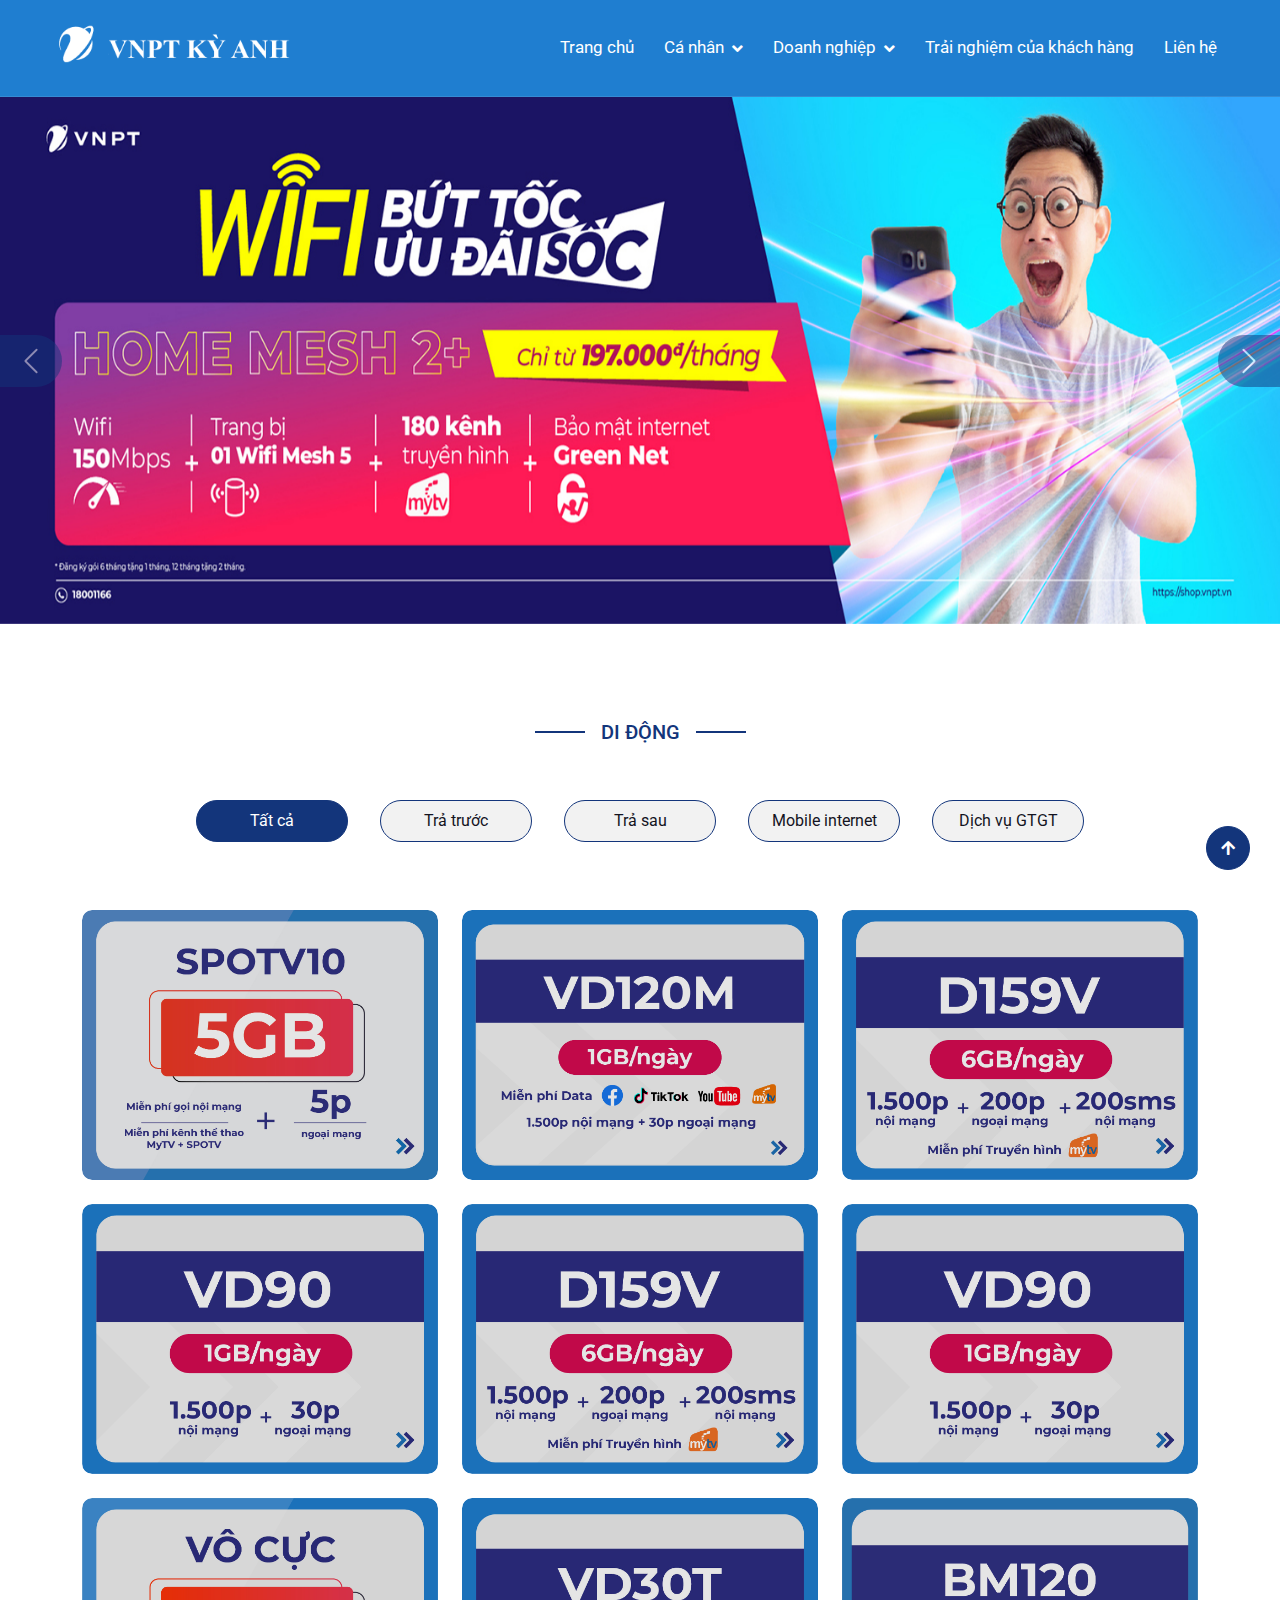
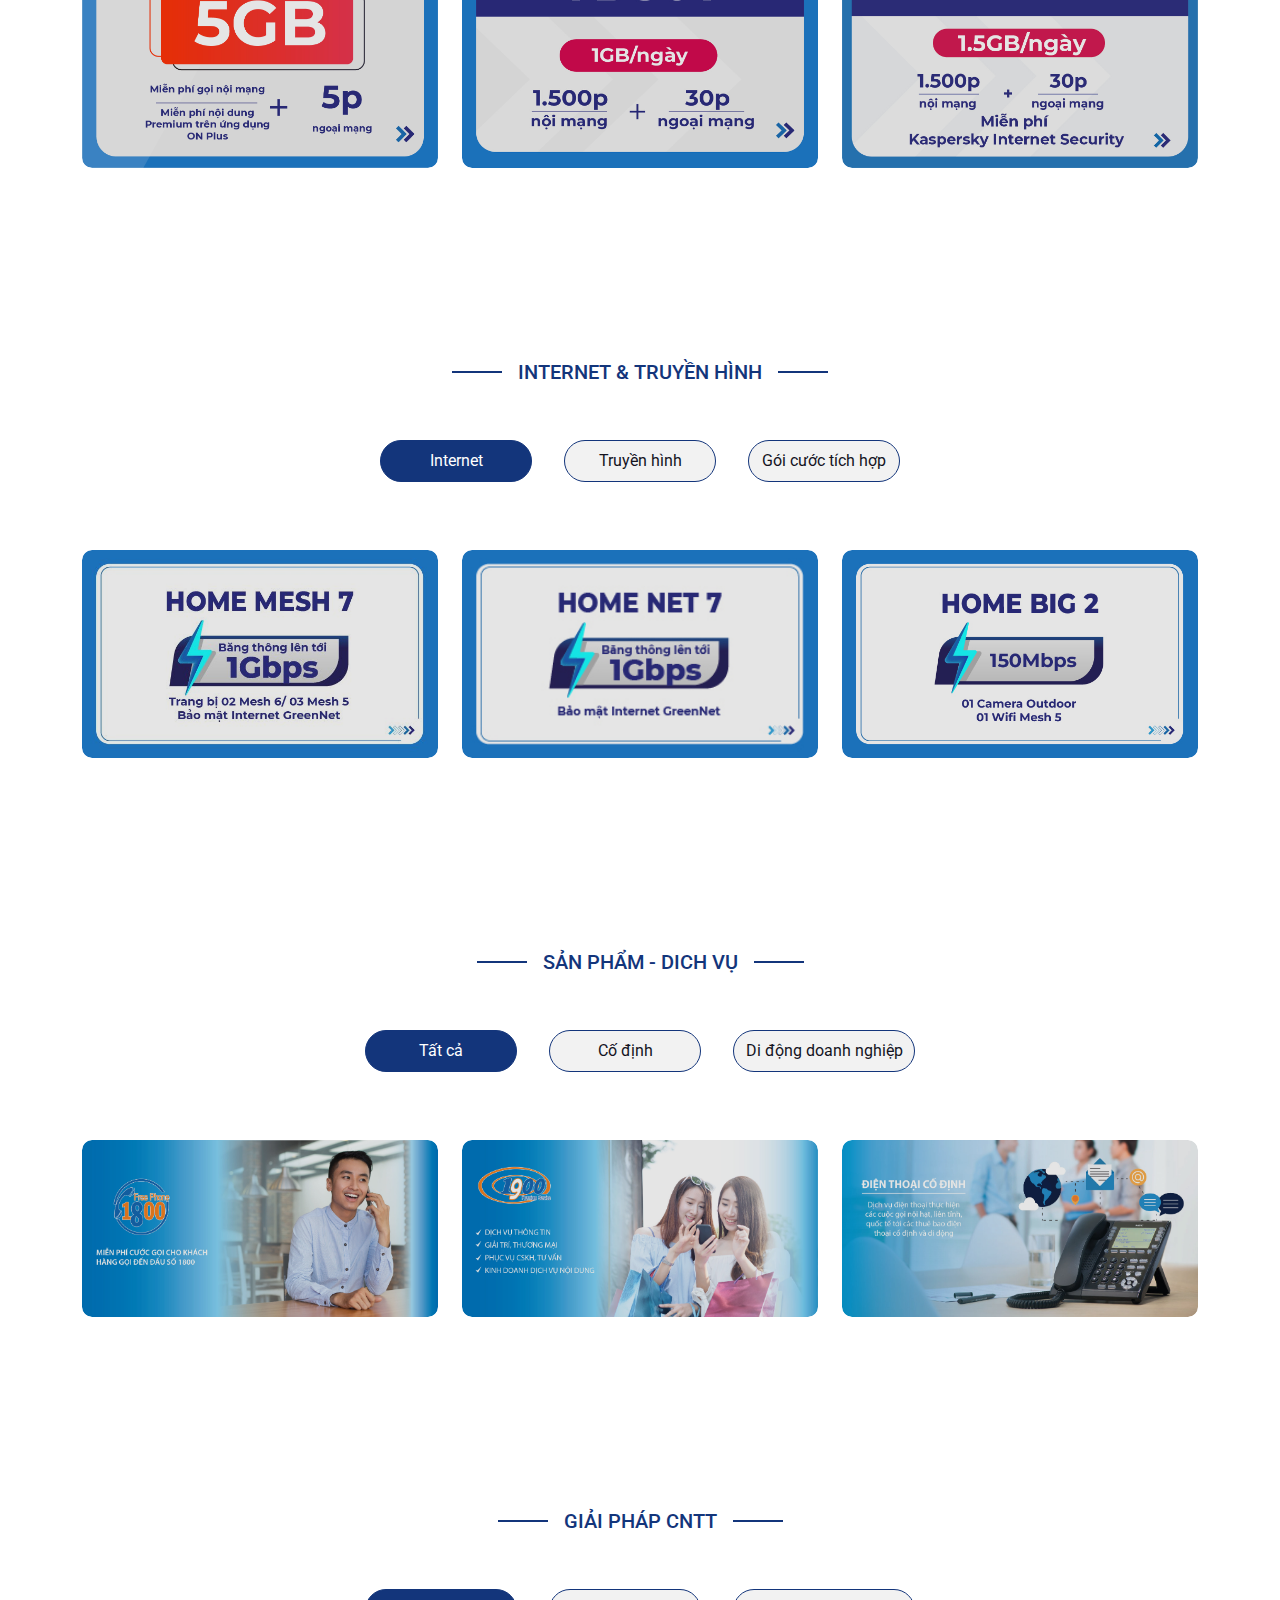
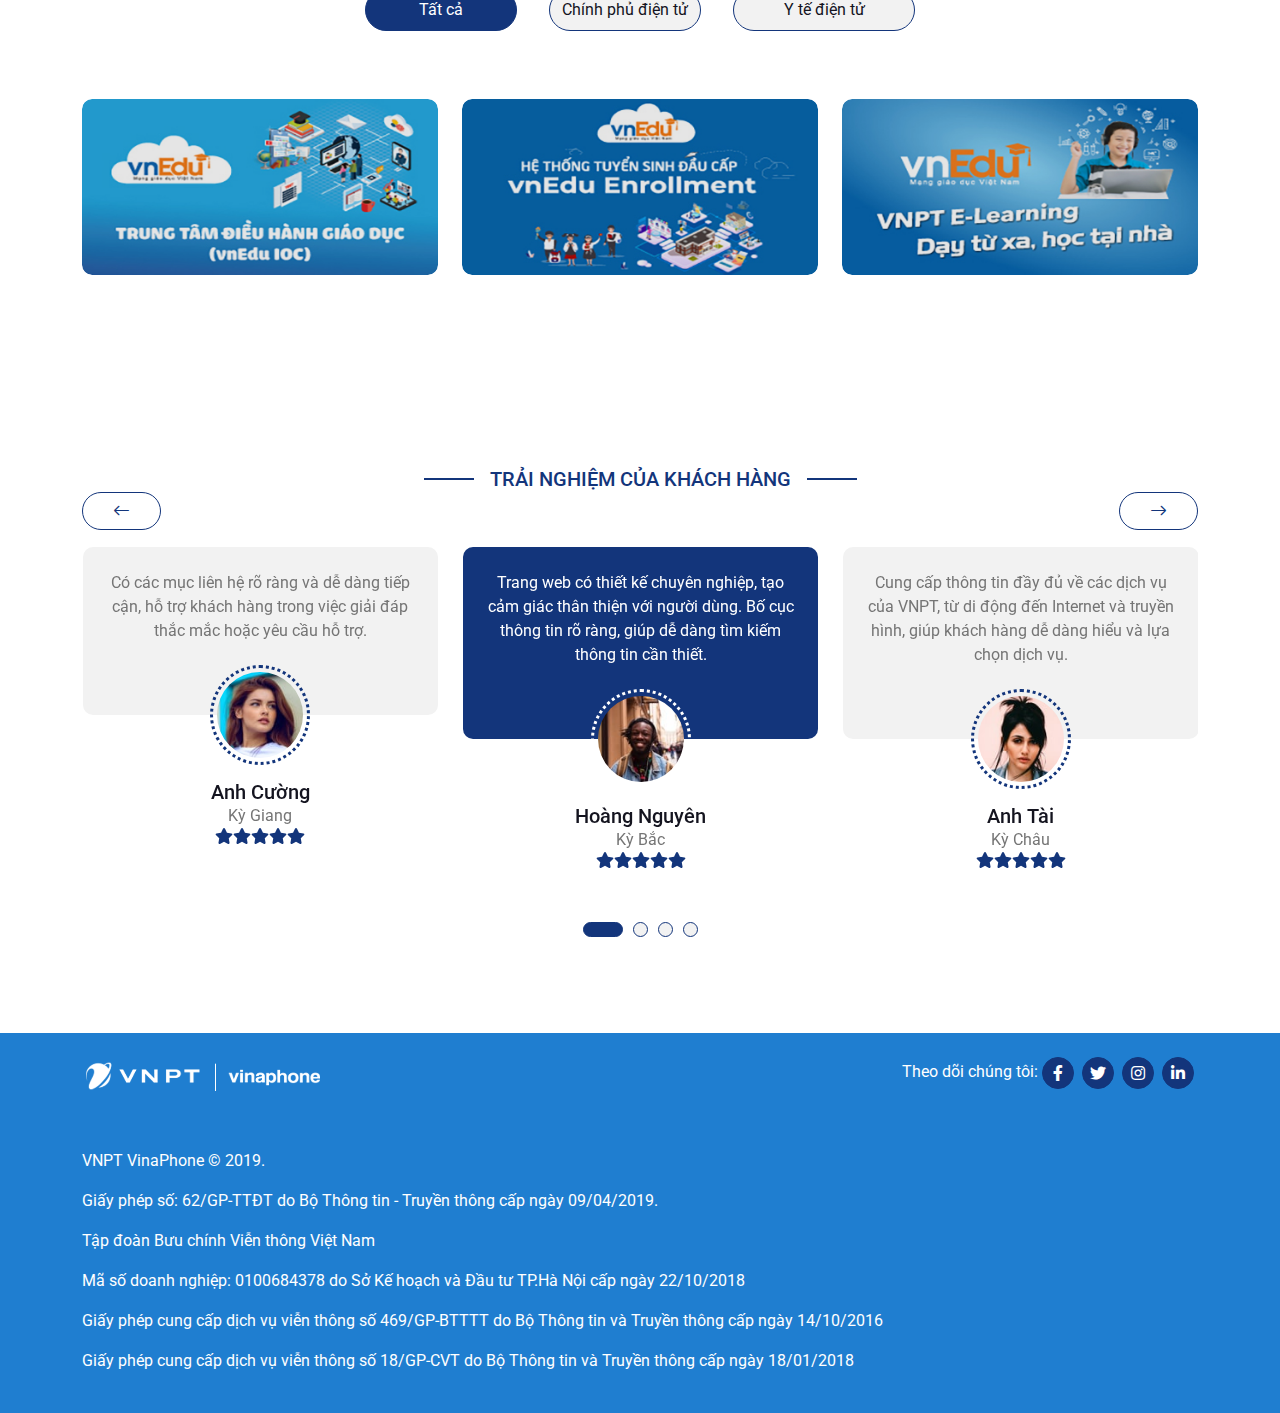
==== commit c6bb62e1: "[feat] change navbar" ====
--- a/index.html
+++ b/index.html
@@ -119,35 +119,44 @@
         <div class="collapse navbar-collapse" id="navbarCollapse">
           <div class="navbar-nav ms-auto py-0">
             <a href="#" class="nav-item nav-link active">Trang chủ</a>
-            <a href="#mobile" class="nav-item nav-link">Di động</a>
+            <!-- <a href="#mobile" class="nav-item nav-link">Di động</a>
             <a href="#internet" class="nav-item nav-link"
               >Internet & Truyền Hình</a
-            >
-            <a href="#product" class="nav-item nav-link">Sản phẩm - dịch vụ</a>
-            <a href="#solution" class="nav-item nav-link">Giải pháp CNTT</a>
+            > -->
+            <div class="nav-item dropdown">
+              <a
+                href="#"
+                class="nav-link dropdown-toggle"
+                data-bs-toggle="dropdown"
+                >Cá nhân</a
+              >
+              <div class="dropdown-menu m-0">
+                <a href="#mobile" class="dropdown-item">Di động</a>
+                <a href="#internet" class="dropdown-item"
+                  >Internet & Truyền Hình</a
+                >
+                <!-- <a href="destination.html" class="dropdown-item">Destination</a> -->
+              </div>
+            </div>
+            <div class="nav-item dropdown">
+              <a
+                href="#"
+                class="nav-link dropdown-toggle"
+                data-bs-toggle="dropdown"
+                >Doanh nghiệp</a
+              >
+              <div class="dropdown-menu m-0">
+                <a href="#product" class="dropdown-item">Sản phẩm - dịch vụ</a>
+                <a href="#solution" class="dropdown-item">Giải pháp CNTT</a>
+                <!-- <a href="destination.html" class="dropdown-item">Destination</a> -->
+              </div>
+            </div>
             <a href="#testimonial" class="nav-item nav-link"
               >Trải nghiệm của khách hàng</a
             >
             <a href="#contact" class="nav-item nav-link">Liên hệ</a>
             <!-- <a href="packages.html" class="nav-item nav-link">Packages</a>
             <a href="blog.html" class="nav-item nav-link">Bài viết</a>
-            <div class="nav-item dropdown">
-              <a
-                href="#"
-                class="nav-link dropdown-toggle"
-                data-bs-toggle="dropdown"
-                >Pages</a
-              >
-              <div class="dropdown-menu m-0">
-                <a href="destination.html" class="dropdown-item">Destination</a>
-                <a href="tour.html" class="dropdown-item">Explore Tour</a>
-                <a href="booking.html" class="dropdown-item">Travel Booking</a>
-                <a href="gallery.html" class="dropdown-item">Our Gallery</a>
-                <a href="guides.html" class="dropdown-item">Travel Guides</a>
-                <a href="testimonial.html" class="dropdown-item">Testimonial</a>
-                <a href="404.html" class="dropdown-item">404 Page</a>
-              </div>
-            </div>
             <a href="contact.html" class="nav-item nav-link">Liên hệ</a> -->
           </div>
           <!-- <a href="" class="btn btn-primary rounded-pill py-2 px-4 ms-lg-4">Book Now</a> -->
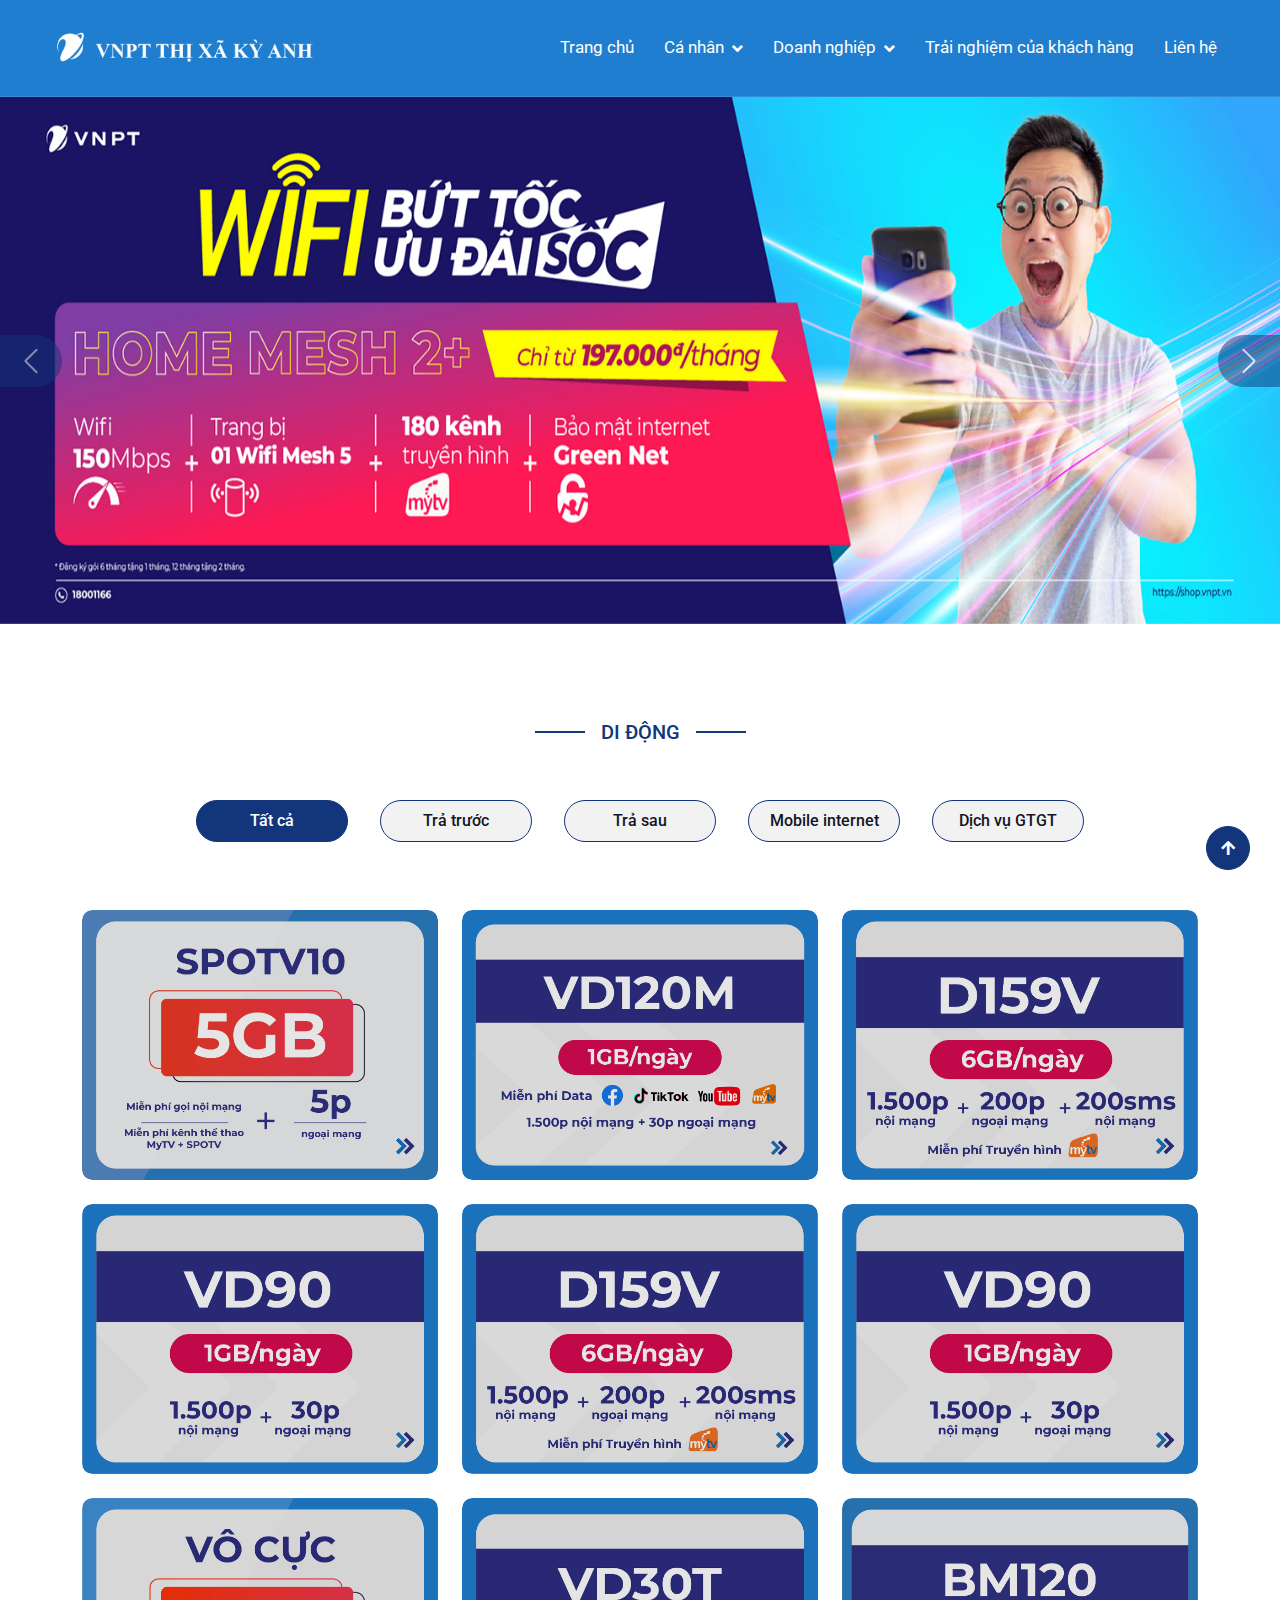
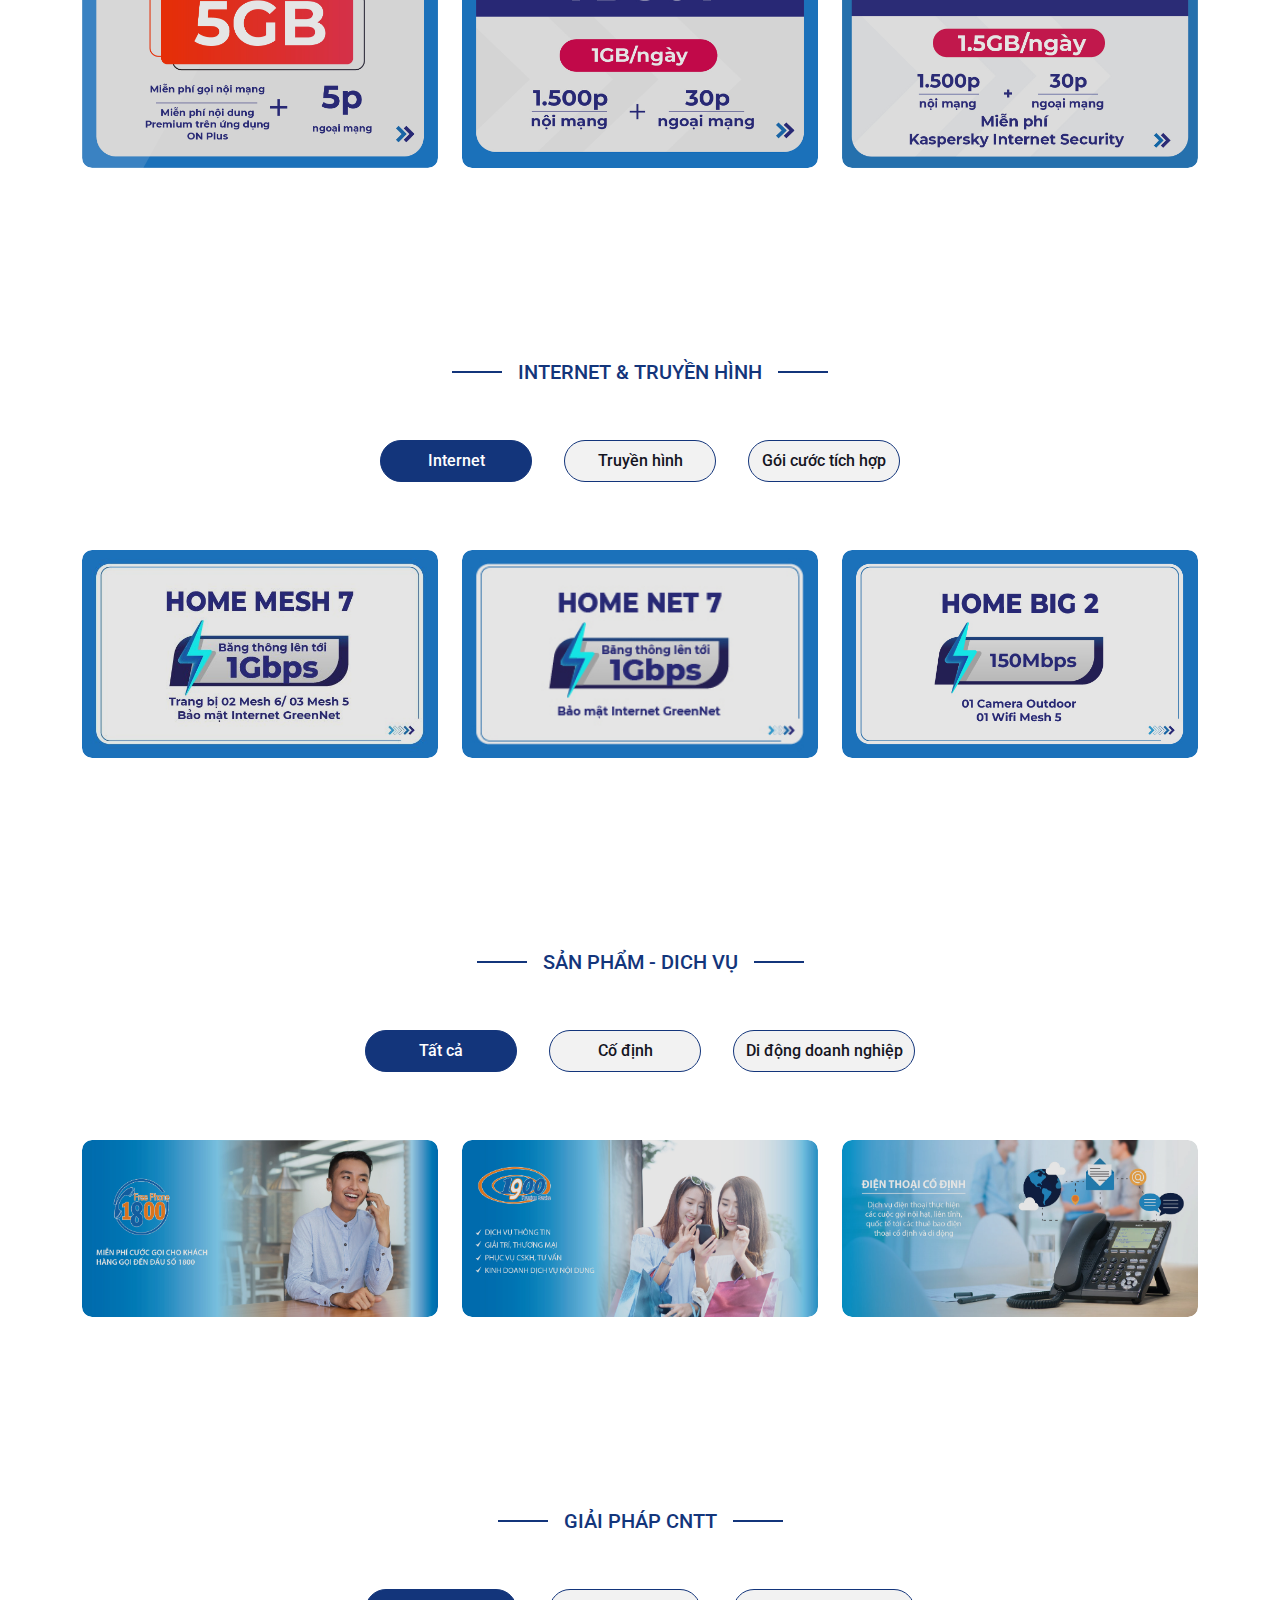
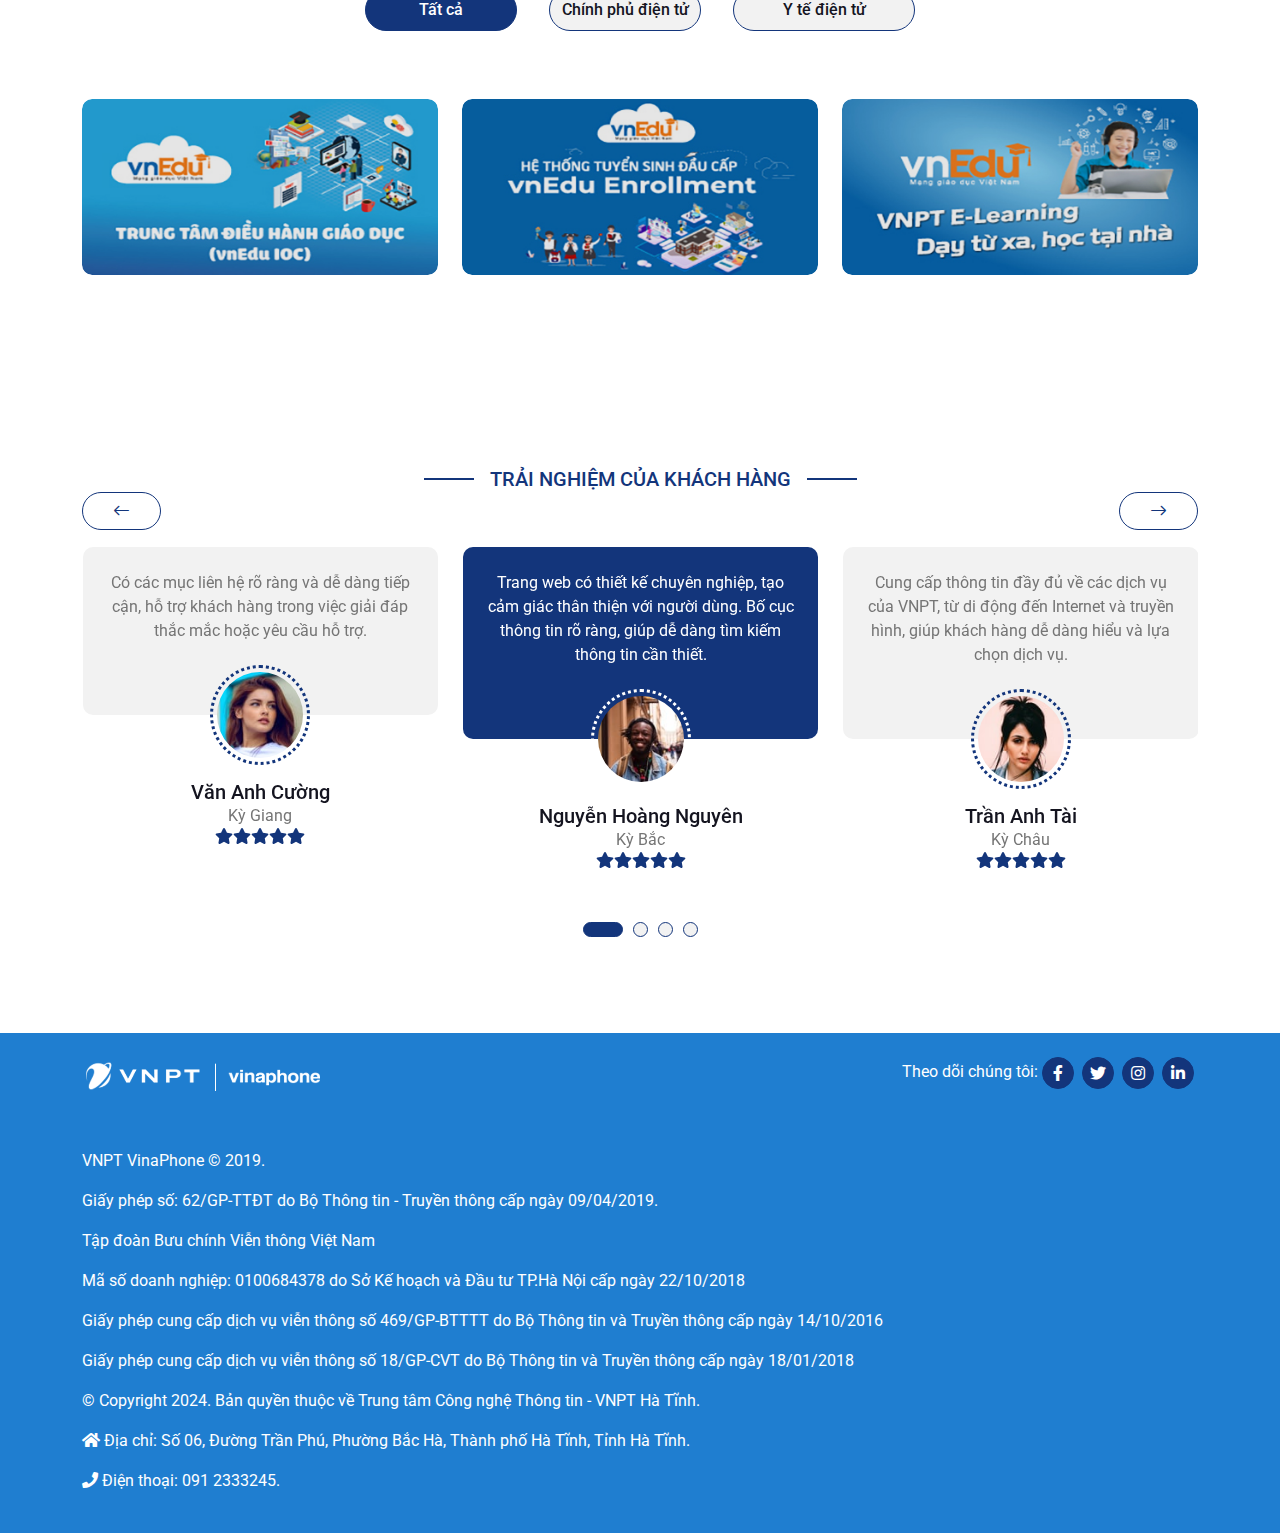
==== commit 4418c969: "[feat] add copyright" ====
--- a/index.html
+++ b/index.html
@@ -435,7 +435,9 @@
                 data-bs-toggle="pill"
                 href="#tab-1"
               >
-                <span class="text-dark" style="width: 150px">Tất cả</span>
+                <span class="text-dark fw-500" style="width: 150px"
+                  >Tất cả</span
+                >
               </a>
             </li>
             <li class="nav-item">
@@ -444,7 +446,9 @@
                 data-bs-toggle="pill"
                 href="#tab-2"
               >
-                <span class="text-dark" style="width: 150px">Trả trước</span>
+                <span class="text-dark fw-500" style="width: 150px"
+                  >Trả trước</span
+                >
               </a>
             </li>
             <li class="nav-item">
@@ -453,7 +457,9 @@
                 data-bs-toggle="pill"
                 href="#tab-3"
               >
-                <span class="text-dark" style="width: 150px">Trả sau</span>
+                <span class="text-dark fw-500" style="width: 150px"
+                  >Trả sau</span
+                >
               </a>
             </li>
             <li class="nav-item">
@@ -462,7 +468,7 @@
                 data-bs-toggle="pill"
                 href="#tab-4"
               >
-                <span class="text-dark" style="width: 150px"
+                <span class="text-dark fw-500" style="width: 150px"
                   >Mobile internet</span
                 >
               </a>
@@ -473,12 +479,14 @@
                 data-bs-toggle="pill"
                 href="#tab-5"
               >
-                <span class="text-dark" style="width: 150px">Dịch vụ GTGT</span>
+                <span class="text-dark fw-500" style="width: 150px"
+                  >Dịch vụ GTGT</span
+                >
               </a>
             </li>
             <!-- <li class="nav-item">
                             <a class="d-flex mx-3 py-2 border border-primary bg-light rounded-pill" data-bs-toggle="pill" href="#tab-6">
-                                <span class="text-dark" style="width: 150px;">Singapore</span>
+                                <span class="text-dark fw-500" style="width: 150px;">Singapore</span>
                             </a>
                         </li> -->
           </ul>
@@ -1099,7 +1107,9 @@
                 data-bs-toggle="pill"
                 href="#internetTab-1"
               >
-                <span class="text-dark" style="width: 150px">Internet</span>
+                <span class="text-dark fw-500" style="width: 150px"
+                  >Internet</span
+                >
               </a>
             </li>
             <li class="nav-item">
@@ -1108,7 +1118,9 @@
                 data-bs-toggle="pill"
                 href="#internetTab-2"
               >
-                <span class="text-dark" style="width: 150px">Truyền hình</span>
+                <span class="text-dark fw-500" style="width: 150px"
+                  >Truyền hình</span
+                >
               </a>
             </li>
             <li class="nav-item">
@@ -1117,14 +1129,14 @@
                 data-bs-toggle="pill"
                 href="#internetTab-3"
               >
-                <span class="text-dark" style="width: 150px"
+                <span class="text-dark fw-500" style="width: 150px"
                   >Gói cước tích hợp</span
                 >
               </a>
             </li>
             <!-- <li class="nav-item">
                               <a class="d-flex mx-3 py-2 border border-primary bg-light rounded-pill" data-bs-toggle="pill" href="#tab-6">
-                                  <span class="text-dark" style="width: 150px;">Singapore</span>
+                                  <span class="text-dark fw-500" style="width: 150px;">Singapore</span>
                               </a>
                           </li> -->
           </ul>
@@ -1596,7 +1608,7 @@
                 data-bs-toggle="pill"
                 href="#NationalTab-1"
               >
-                <span class="text-dark" style="width: 250px">Internet</span>
+                <span class="text-dark fw-500" style="width: 250px">Internet</span>
               </a>
             </li>
             <li class="nav-item">
@@ -1605,7 +1617,7 @@
                 data-bs-toggle="pill"
                 href="#InternationalTab-2"
               >
-                <span class="text-dark" style="width: 250px">Truyền hình</span>
+                <span class="text-dark fw-500" style="width: 250px">Truyền hình</span>
               </a>
             </li>
             <li class="nav-item">
@@ -1614,7 +1626,7 @@
                 data-bs-toggle="pill"
                 href="#InternationalTab-2"
               >
-                <span class="text-dark" style="width: 250px"
+                <span class="text-dark fw-500" style="width: 250px"
                   >Gói cước tích hợp</span
                 >
               </a>
@@ -1915,7 +1927,9 @@
                 data-bs-toggle="pill"
                 href="#spTab-1"
               >
-                <span class="text-dark" style="width: 150px">Tất cả</span>
+                <span class="text-dark fw-500" style="width: 150px"
+                  >Tất cả</span
+                >
               </a>
             </li>
             <li class="nav-item">
@@ -1924,7 +1938,9 @@
                 data-bs-toggle="pill"
                 href="#spTab-3"
               >
-                <span class="text-dark" style="width: 150px">Cố định</span>
+                <span class="text-dark fw-500" style="width: 150px"
+                  >Cố định</span
+                >
               </a>
             </li>
             <li class="nav-item">
@@ -1933,7 +1949,7 @@
                 data-bs-toggle="pill"
                 href="#spTab-2"
               >
-                <span class="text-dark" style="width: 180px"
+                <span class="text-dark fw-500" style="width: 180px"
                   >Di động doanh nghiệp</span
                 >
               </a>
@@ -2223,7 +2239,7 @@
                 data-bs-toggle="pill"
                 href="#NationalTab-1"
               >
-                <span class="text-dark" style="width: 250px">Internet</span>
+                <span class="text-dark fw-500" style="width: 250px">Internet</span>
               </a>
             </li>
             <li class="nav-item">
@@ -2232,7 +2248,7 @@
                 data-bs-toggle="pill"
                 href="#InternationalTab-2"
               >
-                <span class="text-dark" style="width: 250px">Truyền hình</span>
+                <span class="text-dark fw-500" style="width: 250px">Truyền hình</span>
               </a>
             </li>
             <li class="nav-item">
@@ -2241,7 +2257,7 @@
                 data-bs-toggle="pill"
                 href="#InternationalTab-2"
               >
-                <span class="text-dark" style="width: 250px"
+                <span class="text-dark fw-500" style="width: 250px"
                   >Gói cước tích hợp</span
                 >
               </a>
@@ -2542,7 +2558,9 @@
                 data-bs-toggle="pill"
                 href="#gpTab-1"
               >
-                <span class="text-dark" style="width: 150px">Tất cả</span>
+                <span class="text-dark fw-500" style="width: 150px"
+                  >Tất cả</span
+                >
               </a>
             </li>
             <li class="nav-item">
@@ -2551,7 +2569,7 @@
                 data-bs-toggle="pill"
                 href="#gpTab-2"
               >
-                <span class="text-dark" style="width: 150px"
+                <span class="text-dark fw-500" style="width: 150px"
                   >Chính phủ điện tử</span
                 >
               </a>
@@ -2562,7 +2580,9 @@
                 data-bs-toggle="pill"
                 href="#gpTab-3"
               >
-                <span class="text-dark" style="width: 180px">Y tế điện tử</span>
+                <span class="text-dark fw-500" style="width: 180px"
+                  >Y tế điện tử</span
+                >
               </a>
             </li>
           </ul>
@@ -4421,7 +4441,7 @@
               />
             </div>
             <div style="margin-top: -35px">
-              <h5 class="mb-0">Hoàng Nguyên</h5>
+              <h5 class="mb-0">Nguyễn Hoàng Nguyên</h5>
               <p class="mb-0">Kỳ Bắc</p>
               <div class="d-flex justify-content-center">
                 <i class="fas fa-star text-primary"></i>
@@ -4448,7 +4468,7 @@
               />
             </div>
             <div style="margin-top: -35px">
-              <h5 class="mb-0">Anh Tài</h5>
+              <h5 class="mb-0">Trần Anh Tài</h5>
               <p class="mb-0">Kỳ Châu</p>
               <div class="d-flex justify-content-center">
                 <i class="fas fa-star text-primary"></i>
@@ -4500,7 +4520,7 @@
               />
             </div>
             <div style="margin-top: -35px">
-              <h5 class="mb-0">Anh Cường</h5>
+              <h5 class="mb-0">Văn Anh Cường</h5>
               <p class="mb-0">Kỳ Giang</p>
               <div class="d-flex justify-content-center">
                 <i class="fas fa-star text-primary"></i>
@@ -4611,6 +4631,19 @@
               <p class="text-white">
                 Giấy phép cung cấp dịch vụ viễn thông số 18/GP-CVT do Bộ Thông
                 tin và Truyền thông cấp ngày 18/01/2018
+              </p>
+              <p class="text-white">
+                © Copyright 2024. Bản quyền thuộc về Trung tâm Công nghệ Thông
+                tin - VNPT Hà Tĩnh.
+              </p>
+              <p class="text-white">
+                <i class="fa fa-home" aria-hidden="true"></i>
+                Địa chỉ: Số 06, Đường Trần Phú, Phường Bắc Hà, Thành phố Hà
+                Tĩnh, Tỉnh Hà Tĩnh.
+              </p>
+              <p class="text-white">
+                <i class="fa fa-phone" aria-hidden="true"></i>
+                Điện thoại: 091 2333245.
               </p>
             </div>
           </div>
--- a/css/style.css
+++ b/css/style.css
@@ -1273,3 +1273,6 @@
 .navbar-light {
   background-color: #1f7ed0;
 }
+.fw-500 {
+  font-weight: 500;
+}
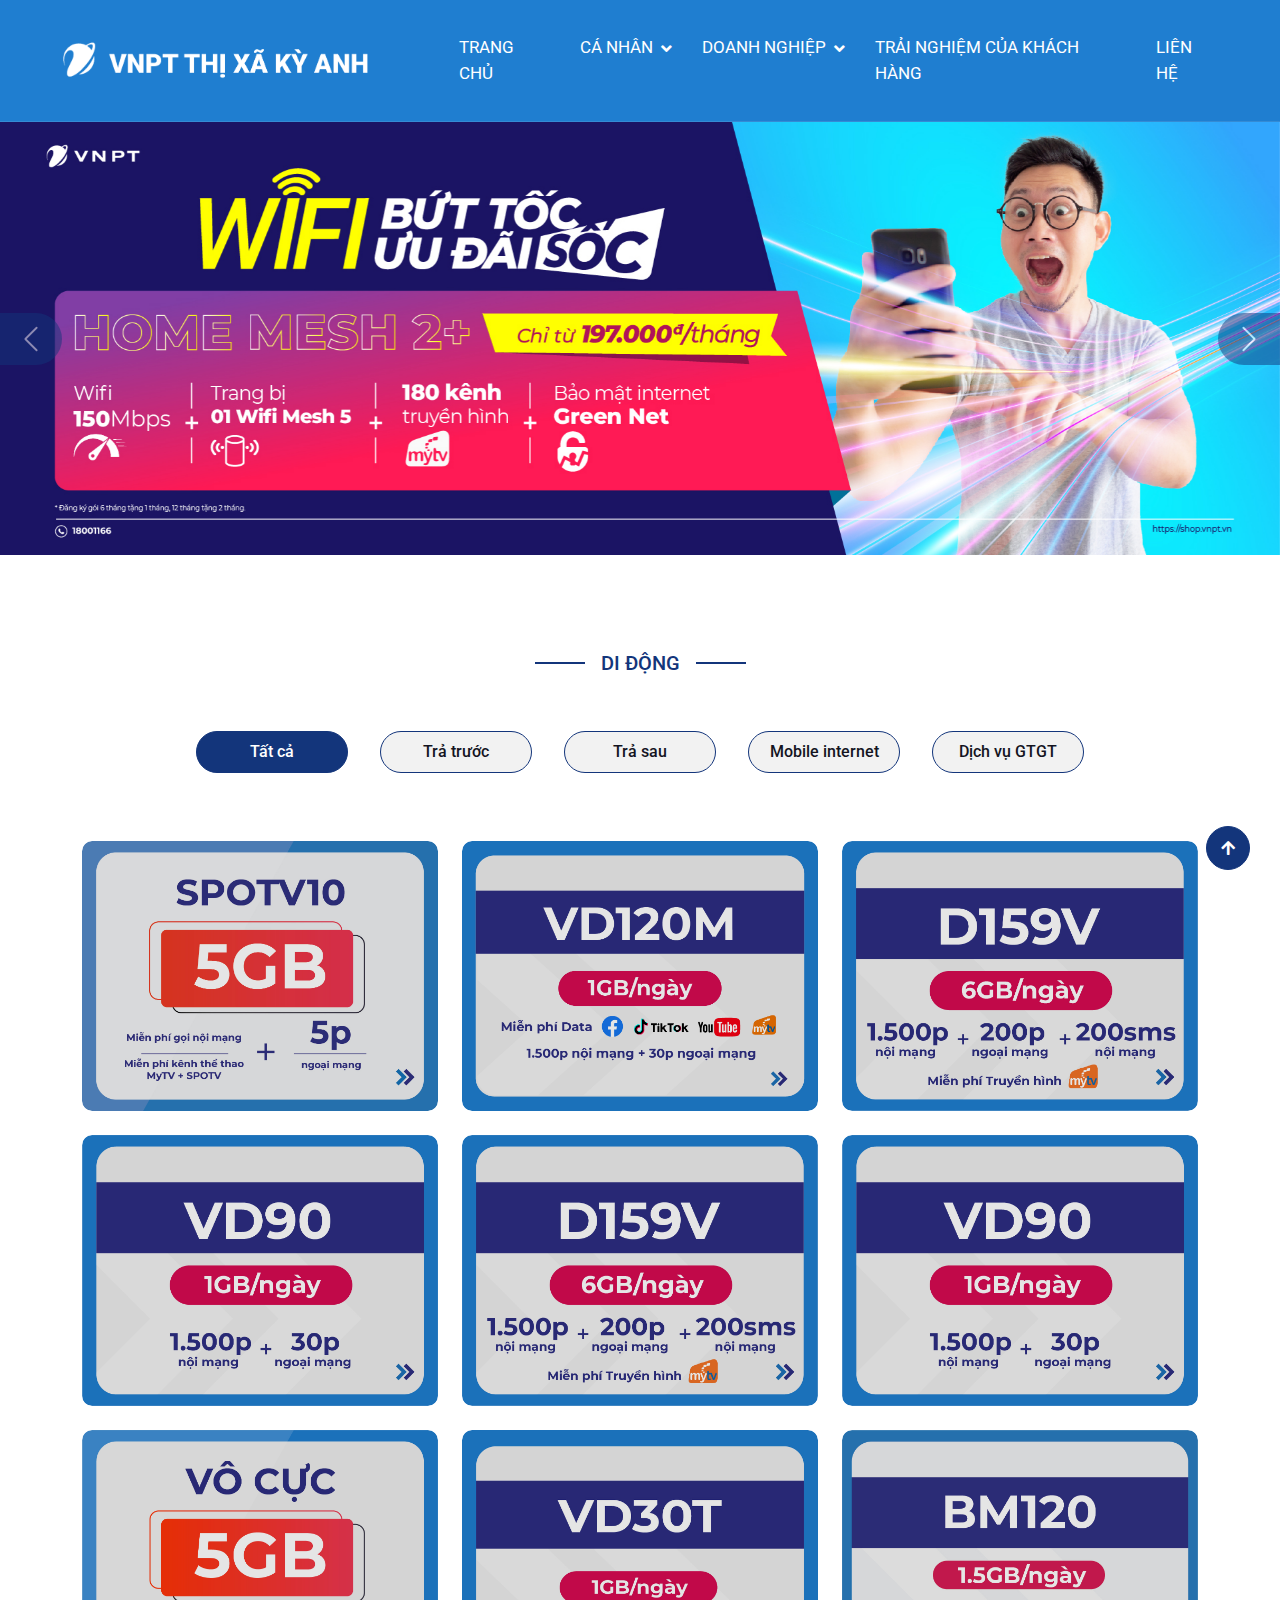
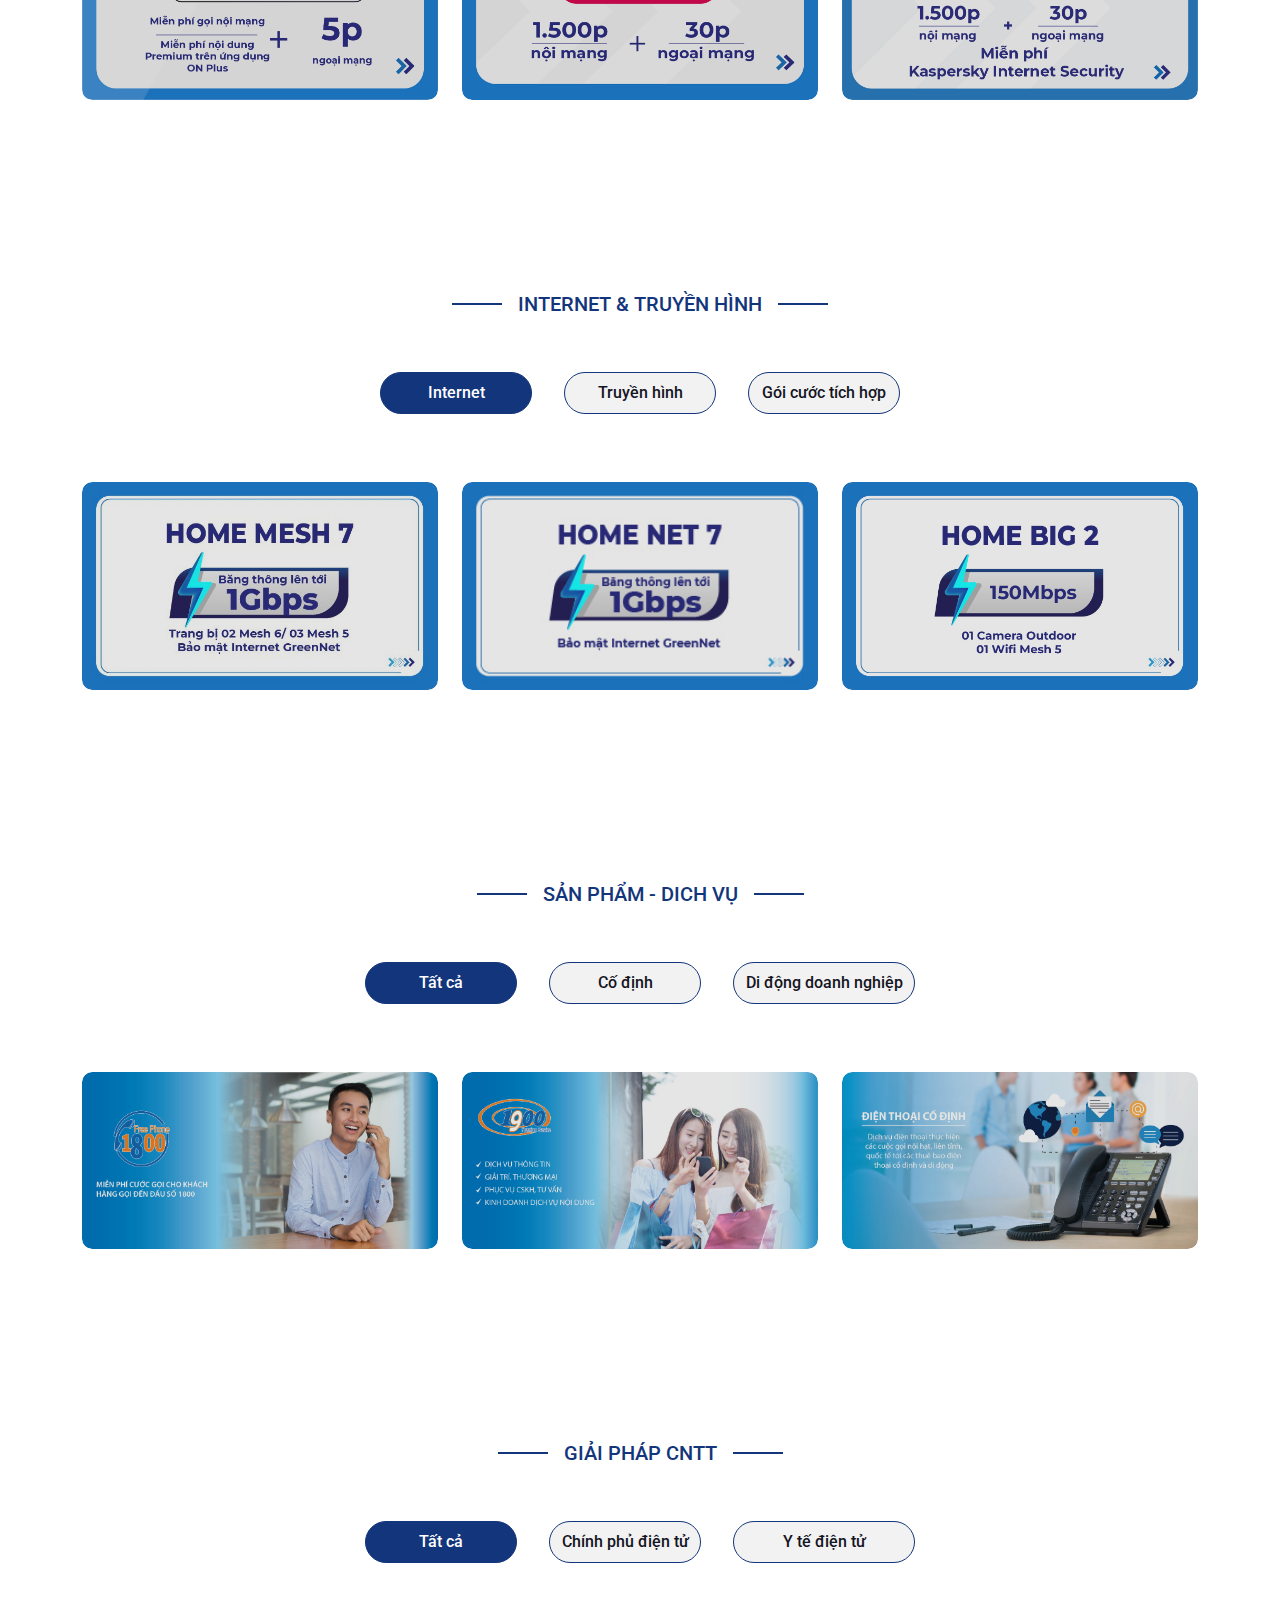
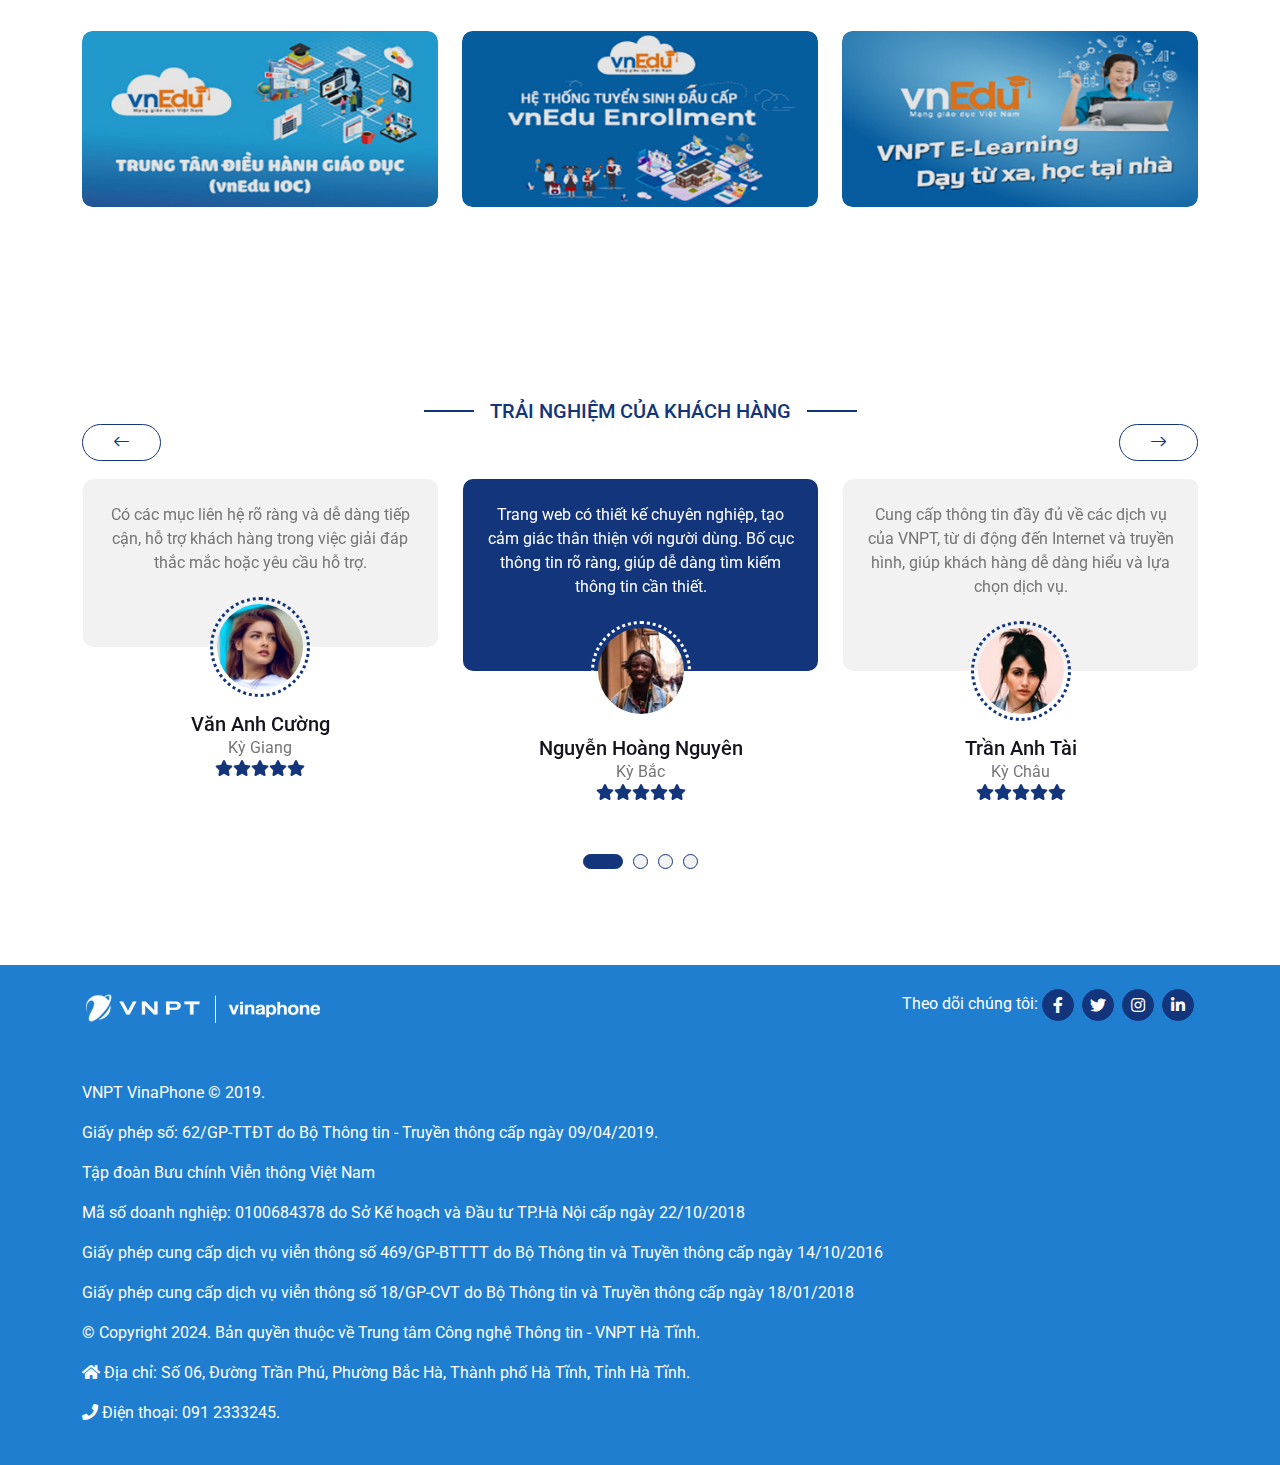
==== commit c2fa4c71: "[fix] change carousel image size" ====
--- a/index.html
+++ b/index.html
@@ -102,7 +102,7 @@
     <!-- Navbar & Hero Start -->
     <div class="container-fluid position-relative p-0">
       <nav
-        class="navbar navbar-expand-lg navbar-light px-4 px-lg-5 py-3 py-lg-0"
+        class="navbar navbar-expand-lg navbar-light px-4 px-lg-5 py-2 py-lg-0"
       >
         <a href="" class="navbar-brand p-0">
           <!-- <h1 class="m-0"><i class="fa fa-map-marker-alt me-3"></i>Travela</h1> -->
@@ -118,7 +118,9 @@
         </button>
         <div class="collapse navbar-collapse" id="navbarCollapse">
           <div class="navbar-nav ms-auto py-0">
-            <a href="#" class="nav-item nav-link active">Trang chủ</a>
+            <a href="#" class="nav-item nav-link active text-uppercase"
+              >Trang chủ</a
+            >
             <!-- <a href="#mobile" class="nav-item nav-link">Di động</a>
             <a href="#internet" class="nav-item nav-link"
               >Internet & Truyền Hình</a
@@ -126,7 +128,7 @@
             <div class="nav-item dropdown">
               <a
                 href="#"
-                class="nav-link dropdown-toggle"
+                class="nav-link dropdown-toggle text-uppercase"
                 data-bs-toggle="dropdown"
                 >Cá nhân</a
               >
@@ -141,20 +143,22 @@
             <div class="nav-item dropdown">
               <a
                 href="#"
-                class="nav-link dropdown-toggle"
+                class="nav-link dropdown-toggle text-uppercase"
                 data-bs-toggle="dropdown"
                 >Doanh nghiệp</a
               >
               <div class="dropdown-menu m-0">
-                <a href="#product" class="dropdown-item">Sản phẩm - dịch vụ</a>
+                <a href="#product" class="dropdown-item">Sản phẩm - Dịch vụ</a>
                 <a href="#solution" class="dropdown-item">Giải pháp CNTT</a>
                 <!-- <a href="destination.html" class="dropdown-item">Destination</a> -->
               </div>
             </div>
-            <a href="#testimonial" class="nav-item nav-link"
+            <a href="#testimonial" class="nav-item nav-link text-uppercase"
               >Trải nghiệm của khách hàng</a
             >
-            <a href="#contact" class="nav-item nav-link">Liên hệ</a>
+            <a href="#contact" class="nav-item nav-link text-uppercase"
+              >Liên hệ</a
+            >
             <!-- <a href="packages.html" class="nav-item nav-link">Packages</a>
             <a href="blog.html" class="nav-item nav-link">Bài viết</a>
             <a href="contact.html" class="nav-item nav-link">Liên hệ</a> -->
